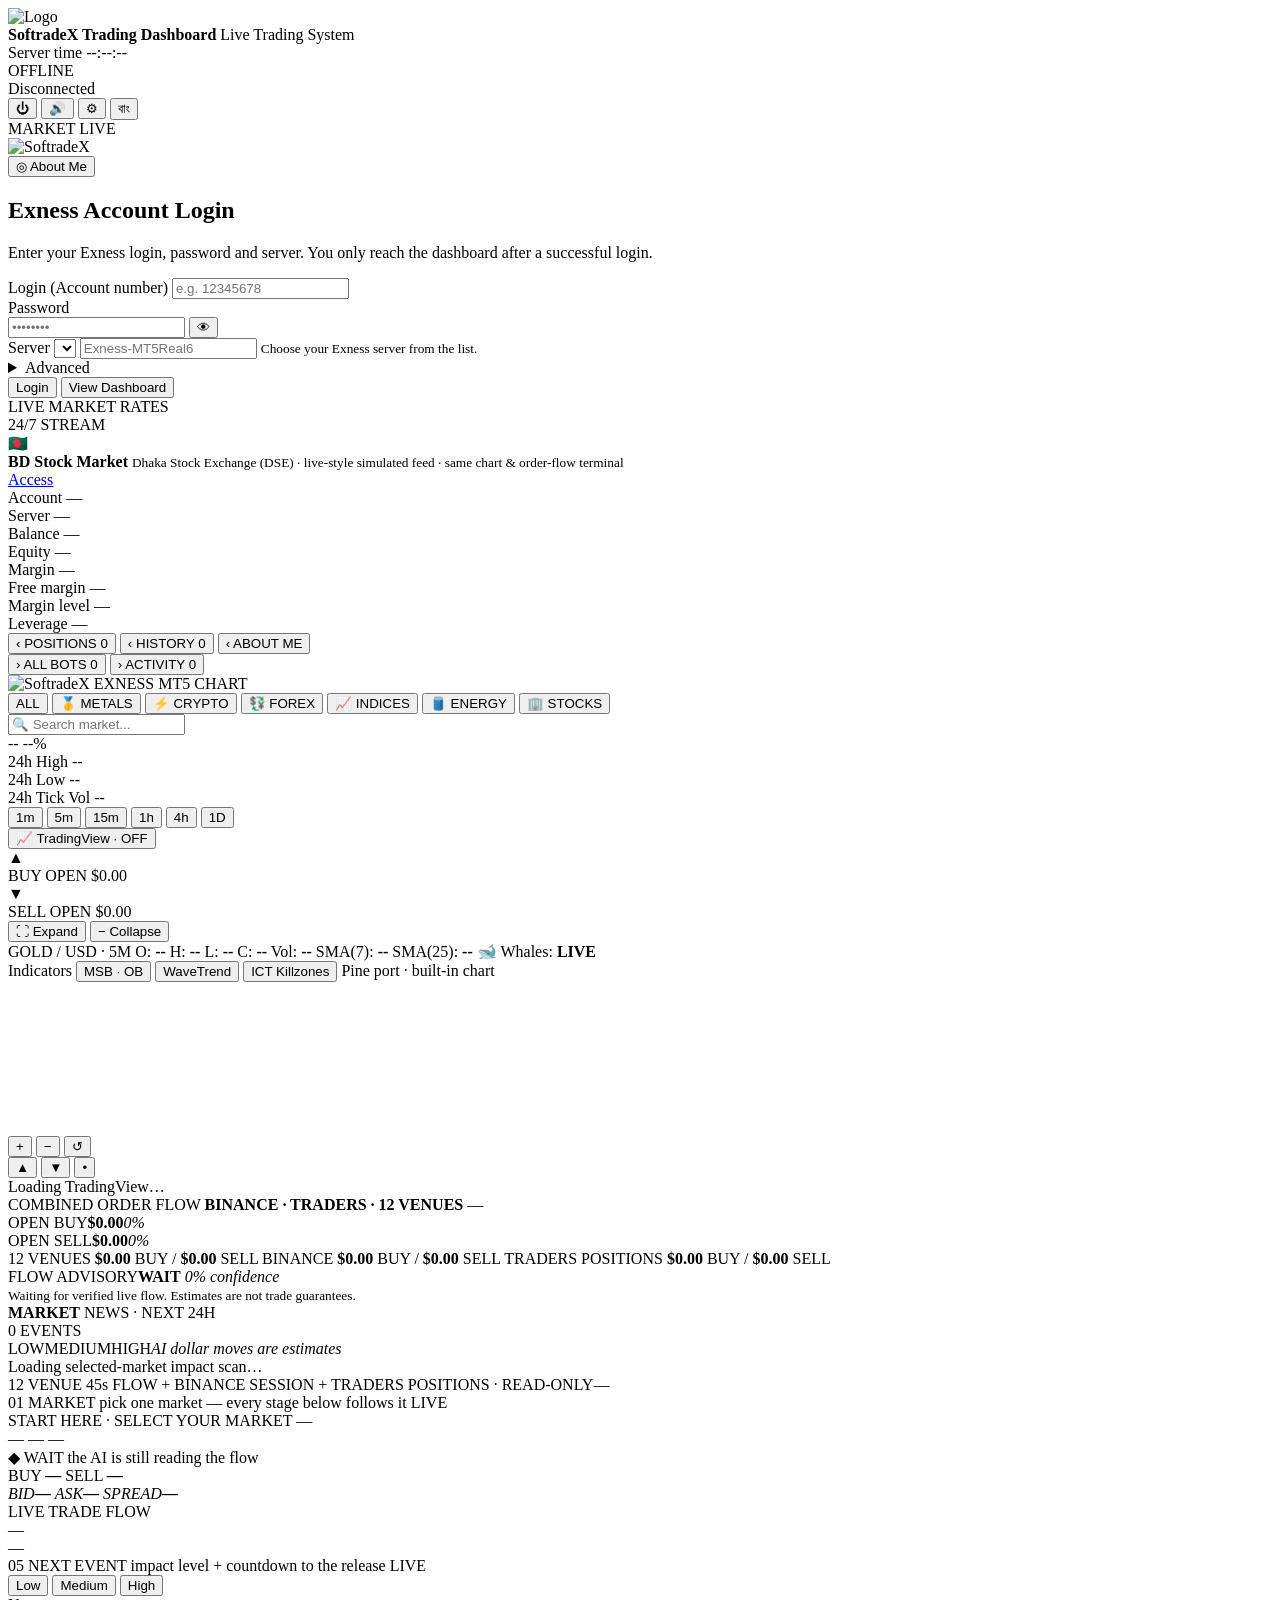
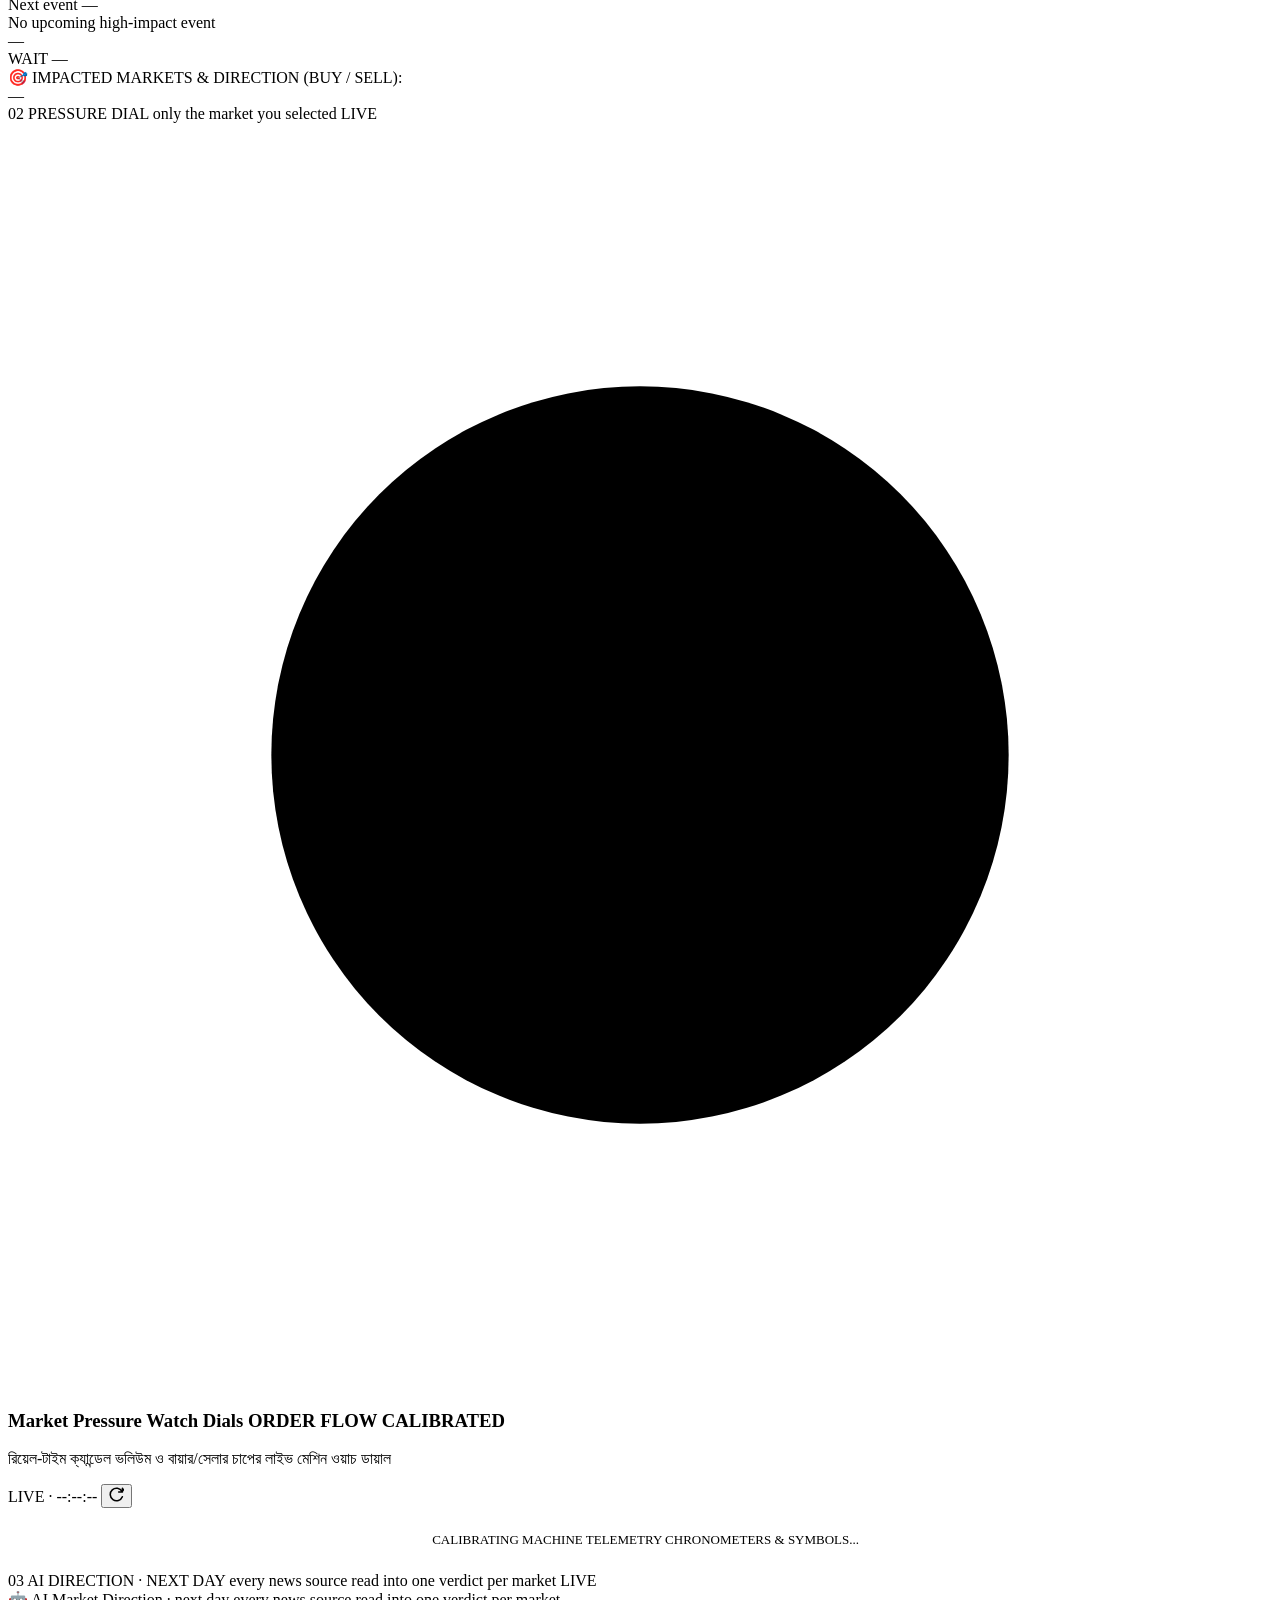
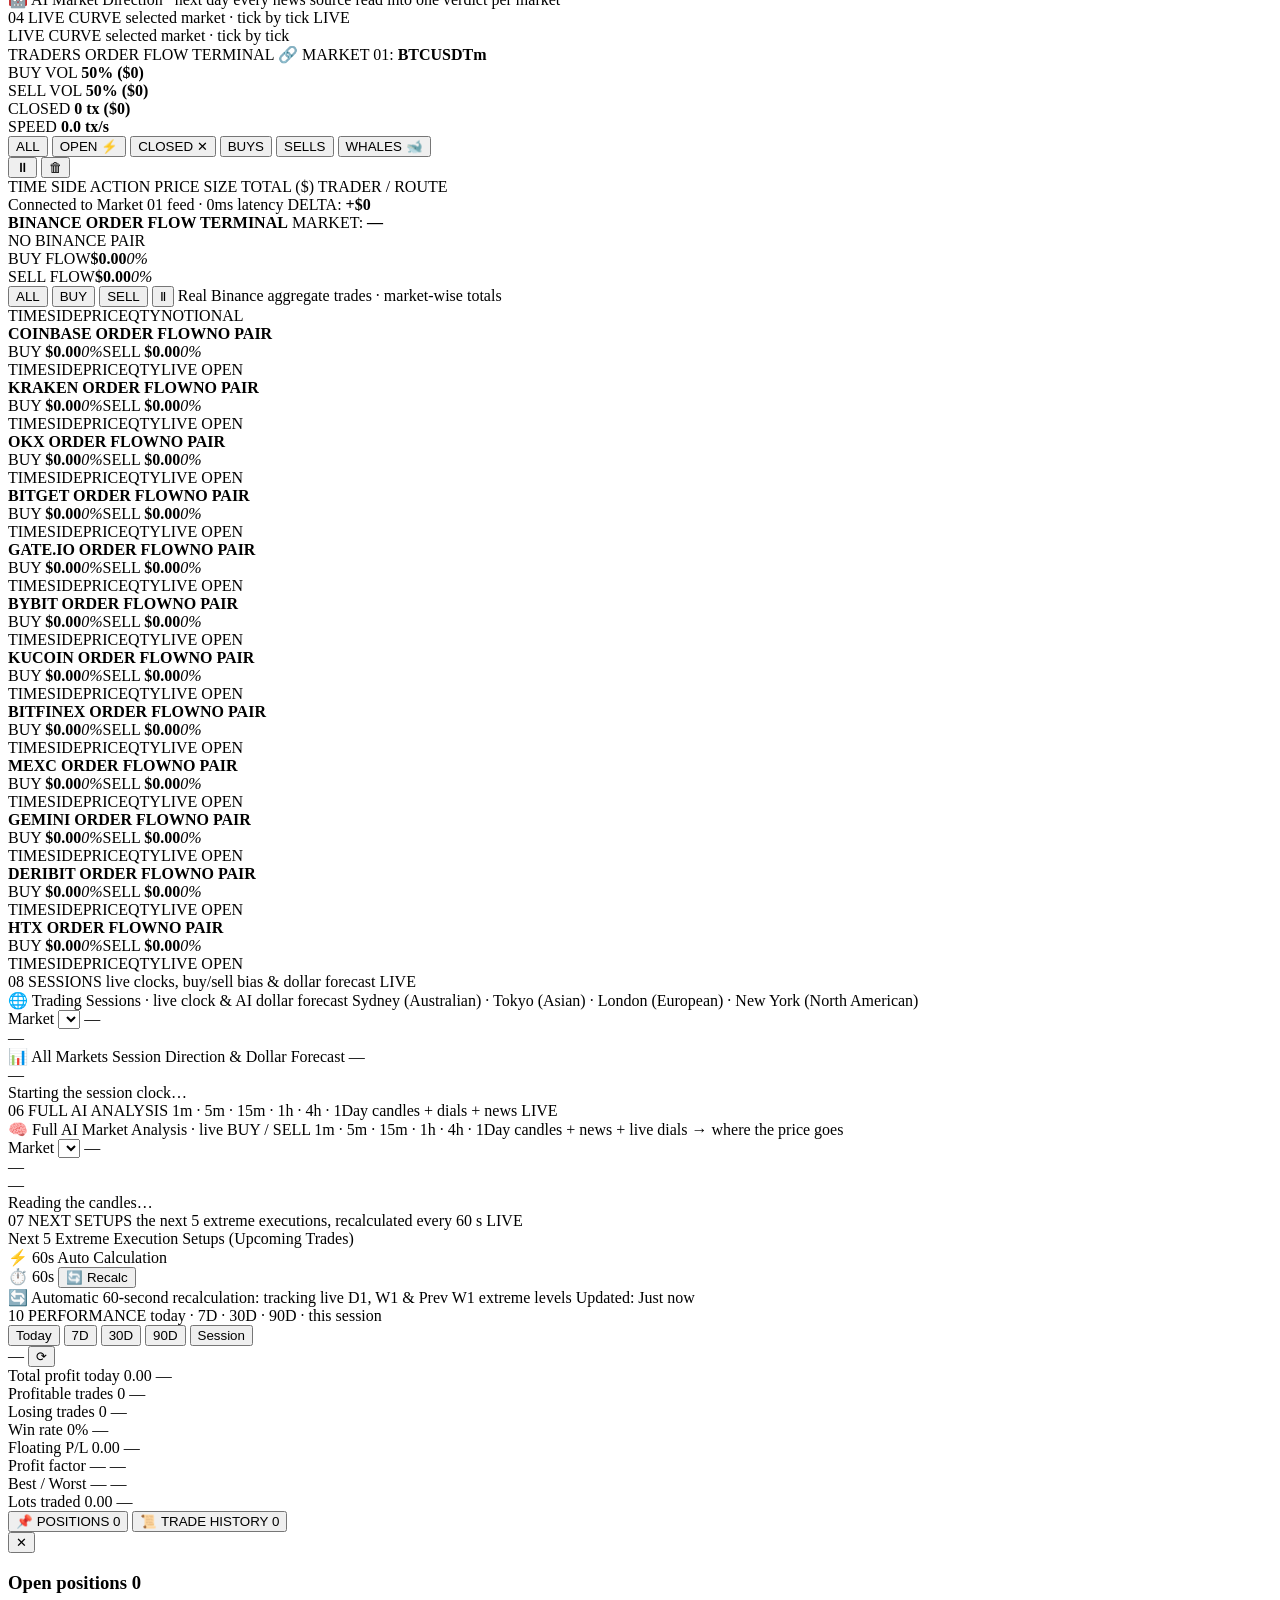
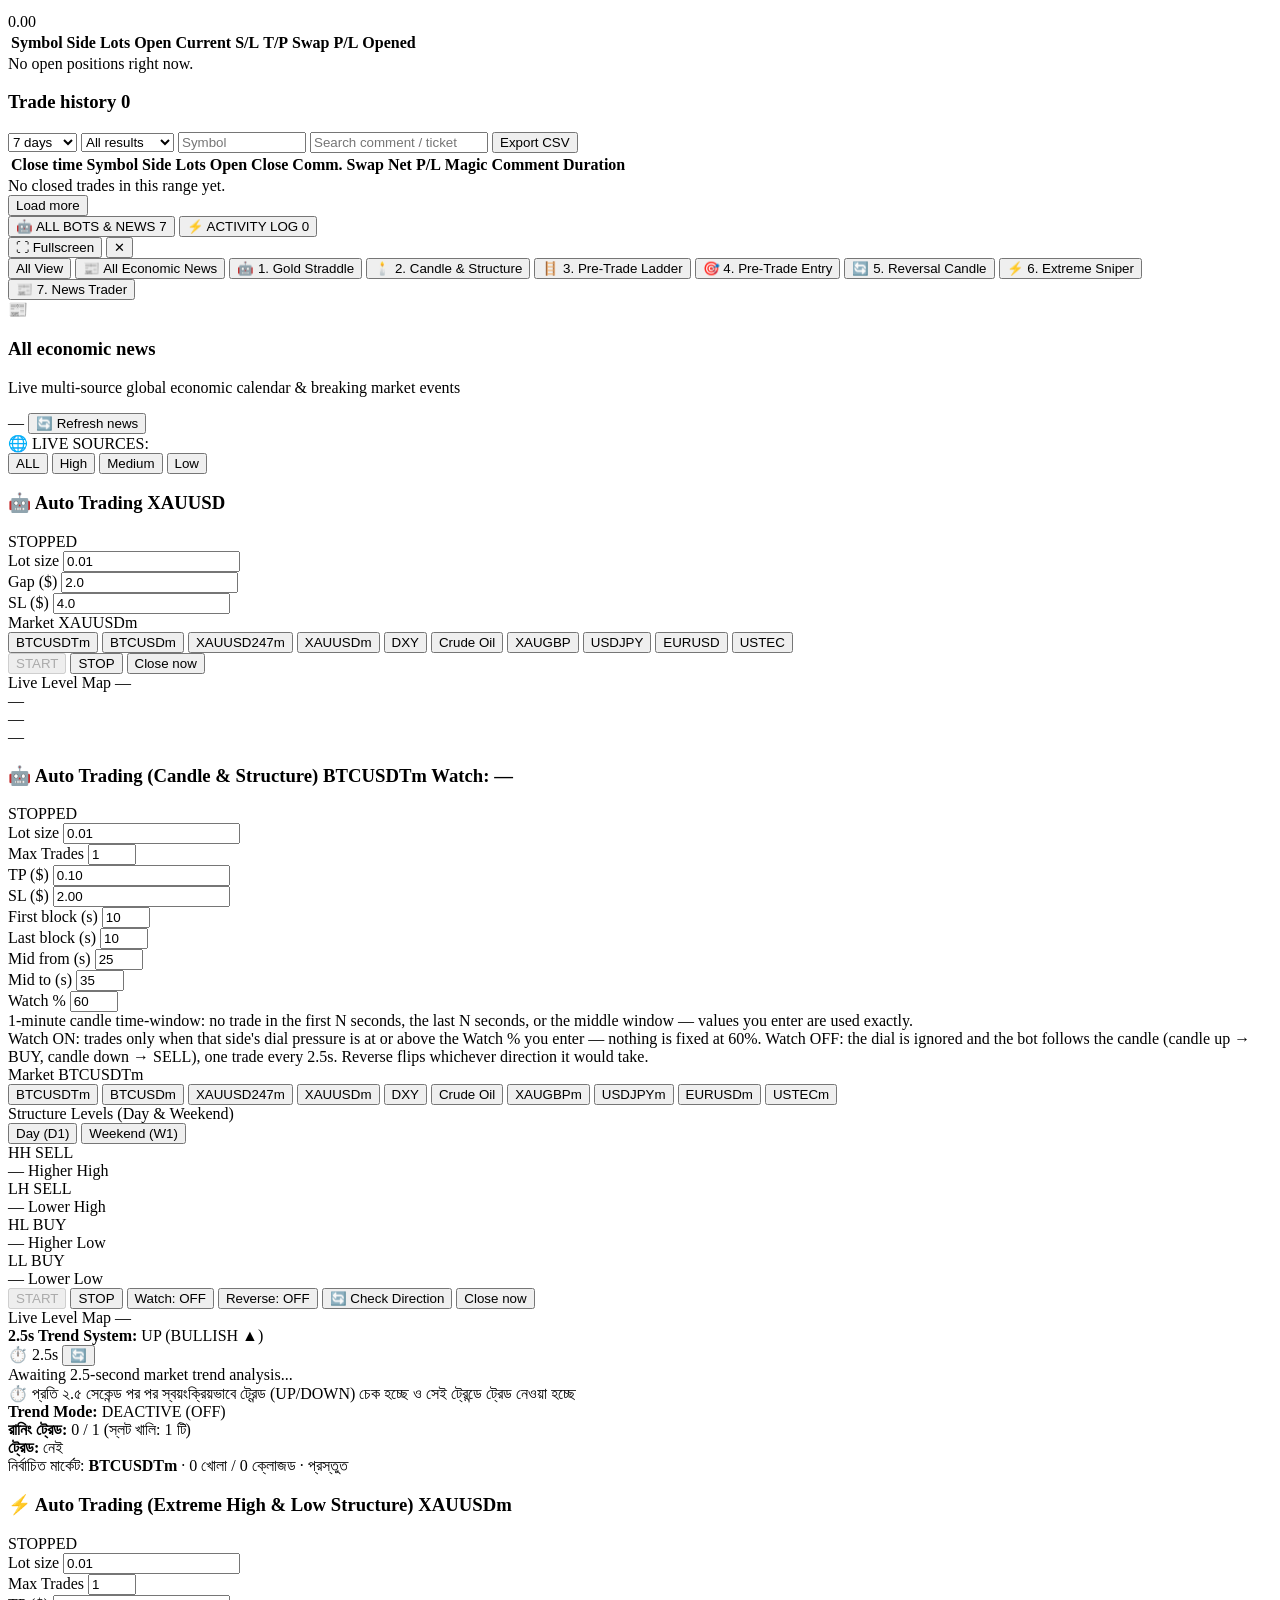
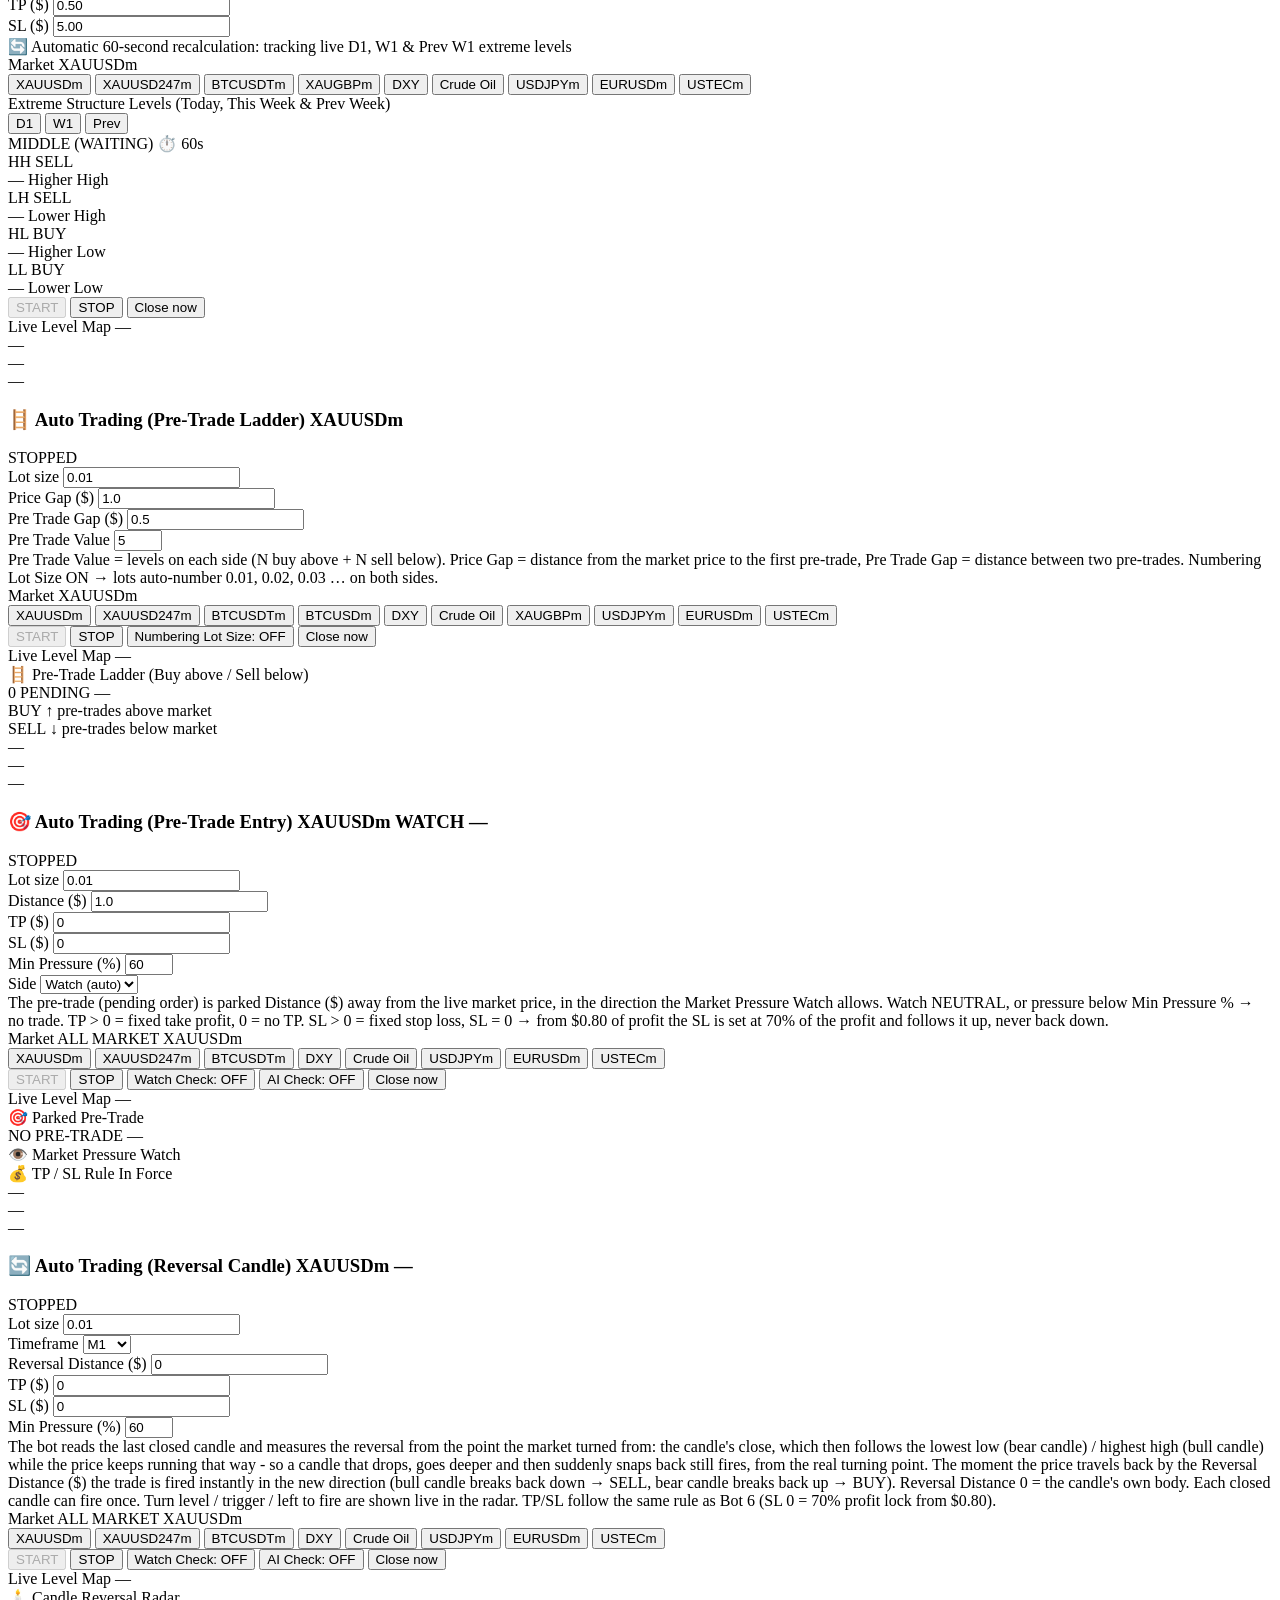
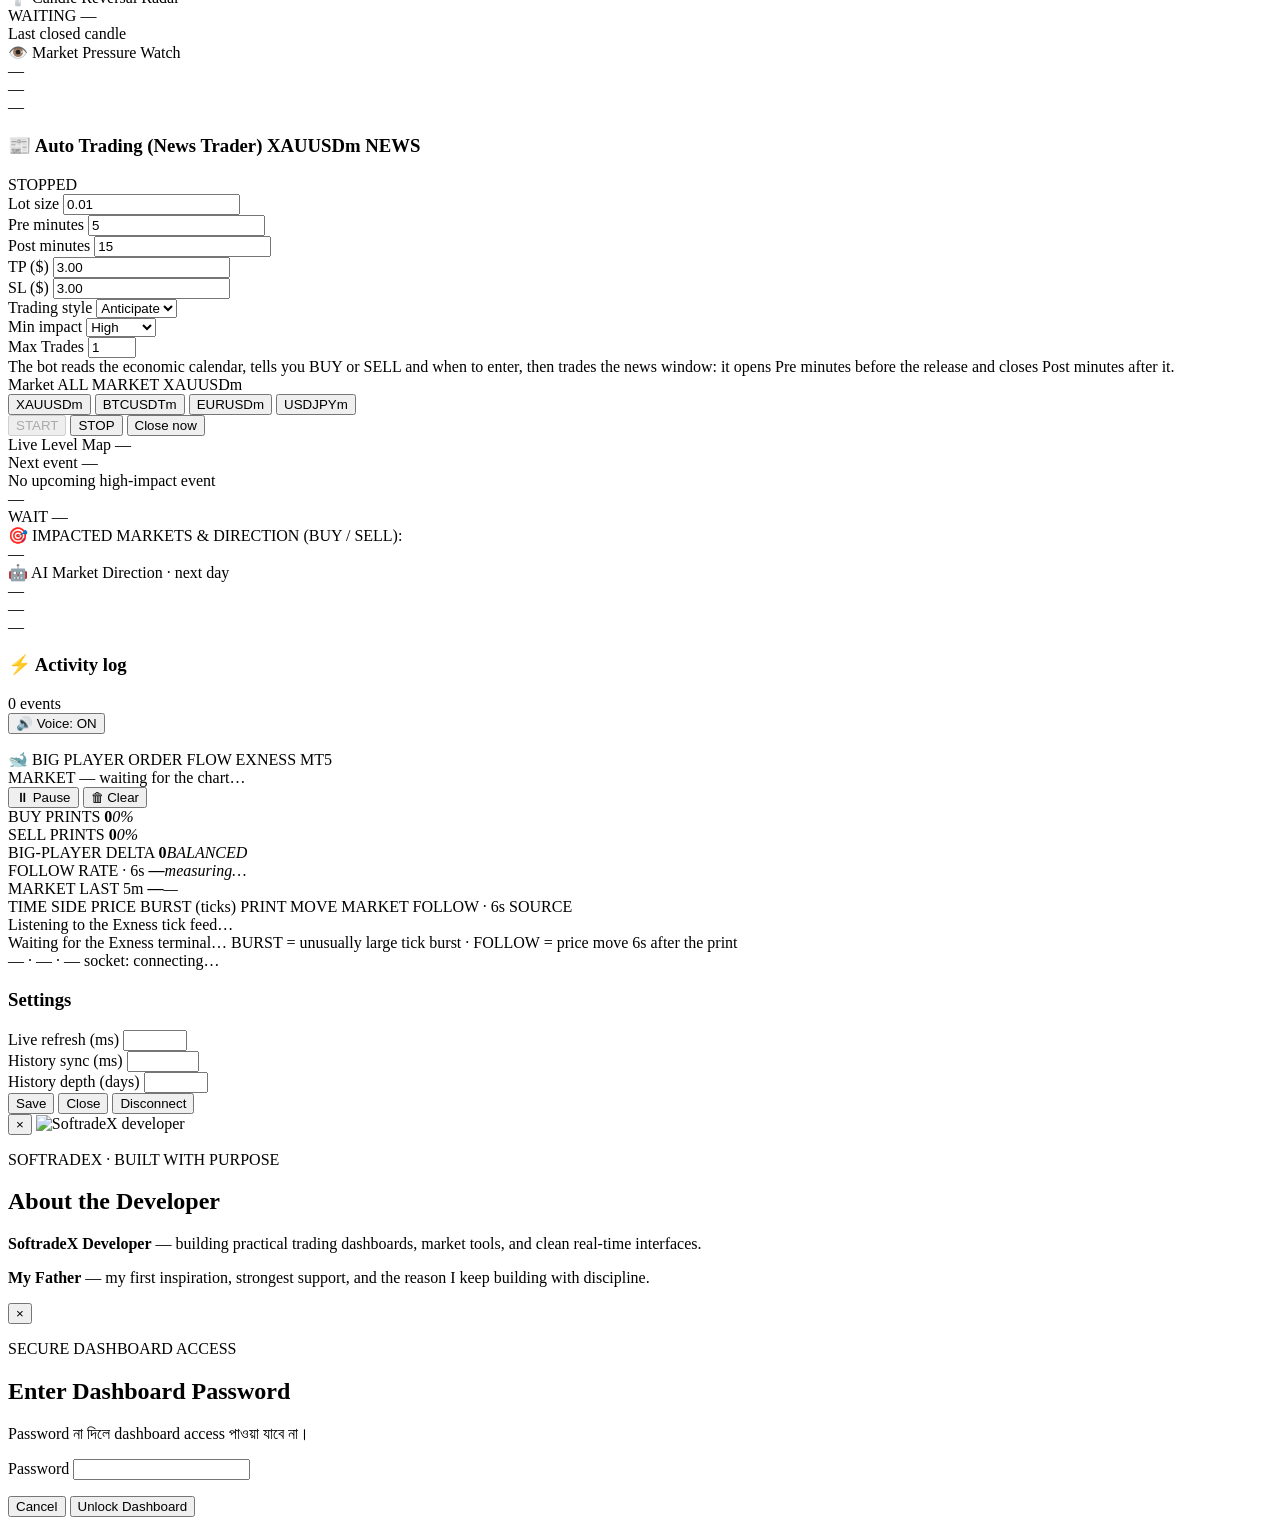
==== web/index.html @ e8f20898 "Add indicator panes, draggable flow card and fix killzone sessions Ships the three Pine-derived char" ====
<!DOCTYPE html>
<html lang="en">

<head>
  <meta charset="utf-8" />
  <meta name="viewport" content="width=device-width, initial-scale=1" />
  <meta name="color-scheme" content="light" />
  <title>Exness Trading Dashboard</title>
  <link rel="preconnect" href="https://fonts.googleapis.com" />
  <link rel="preconnect" href="https://fonts.gstatic.com" crossorigin />
  <link href="https://fonts.googleapis.com/css2?family=Inter:wght@100..900&family=Outfit:wght@400;500;600;700;800;900&family=Space+Grotesk:wght@500;600;700&family=JetBrains+Mono:wght@400;500;600;700;800&family=Hind+Siliguri:wght@400;500;600;700&display=swap" rel="stylesheet" />
    <link rel="stylesheet" href="/static/styles.css?v=20261021_bdcard" />
    <link rel="stylesheet" href="/static/styles-premium.css?v=20261018_mktflow" />
    <link rel="stylesheet" href="/static/styles-ultra.css?v=20261025_flowboard3" />
    <link rel="stylesheet" href="/static/styles-mech.css?v=20261018_mktflow" />
    <!-- Clean white & blue glassmorphism theme — must load last so it wins the cascade -->
    <link rel="stylesheet" href="/static/styles-glass.css?v=flowdrag2" />
    <link rel="stylesheet" href="/static/chart-indicators.css?v=drag2" />
    <!-- Full-coverage glass pass: closes the remaining 185 unstyled classes -->
    <link rel="stylesheet" href="/static/styles-glass-v2.css?v=20261030_glassfull1" />
    <!-- Fullscreen workspace, 24h market-news terminal and chart pressure overlay -->
    <link rel="stylesheet" href="/static/workspace-enhanced.css?v=20261106_pressuretop2" />
    <link rel="stylesheet" href="/static/mobile-overflow-fix.css?v=20261106_contain2" />
    <link rel="stylesheet" href="/static/about.css?v=20261030_about3" />
    <link rel="stylesheet" href="/static/extreme-levels.css?v=20261102_levels2" />
  <link rel="icon" type="image/jpeg" href="/static/logo.jpg" />
</head>

<body>
  <div id="app">

    <!-- ================= TOP BAR ================= -->
    <header class="topbar">
      <div class="brand">
        <span class="brand-mark"><img src="/static/logo.jpg" alt="Logo" class="logo"></span>
        <div class="brand-text">
          <strong>SoftradeX Trading Dashboard</strong>
          <span id="brand-sub">Live Trading System</span>
        </div>
      </div>

      <div class="topbar-right">
        <div class="clock" title="Broker server time">
          <span class="clock-label" data-i18n="serverTime">Server time</span>
          <span id="server-clock" class="clock-value">--:--:--</span>
        </div>

        <div id="source-badge" class="badge badge-off">OFFLINE</div>

        <div id="conn-widget" class="conn-widget offline" title="Account connection status">
          <span id="conn-light" class="light"></span>
          <span id="conn-text" class="conn-text" data-i18n="disconnected">Disconnected</span>
        </div>

        <button id="topbar-disconnect" class="icon-btn danger-btn hidden" title="Disconnect &amp; log out"
          data-i18n-title="disconnect">⏻</button>
        <button id="topbar-mute-btn" class="icon-btn voice-btn" title="Toggle Activity Voice Alerts">🔊</button>
        <button id="settings-btn" class="icon-btn" title="Settings">⚙</button>
        <button id="lang-btn" class="icon-btn lang-btn" title="Language">বাং</button>
      </div>
    </header>

    <!-- ================= LIVE ROTATING MARKET TICKER TAPE (Market Name + Price Gurbe) ================= -->
    <div id="market-ticker-bar" class="market-ticker-bar" aria-label="Live Market Price Ticker">
      <div class="ticker-badge" title="Live Market Feeds">
        <span class="ticker-pulse-led"></span>
        <span class="ticker-badge-text" data-i18n="marketLiveTicker">MARKET LIVE</span>
      </div>
      <div class="ticker-track-container" id="ticker-track-container">
        <div class="ticker-track" id="market-ticker-track">
          <!-- Populated dynamically with duplicate sets for seamless infinite rotation -->
        </div>
      </div>
    </div>

    <!-- ================= LOGIN ================= -->
    <section id="connect-view" class="connect-wrap">
      <div class="connect-card">
        <div class="connect-brand-header">
          <img src="/static/logo.jpg" alt="SoftradeX" class="login-logo" />
        </div>
        <button type="button" class="about-me-trigger about-login-trigger" data-about-open>
          <span aria-hidden="true">◎</span> About Me
        </button>
        <div class="card-title">
          <h2 data-i18n="connectTitle">Exness Account Login</h2>
          <p data-i18n="connectSub">Enter your Exness login, password and server. You only reach the dashboard after a
            successful login.</p>
        </div>

        <form id="connect-form" autocomplete="off">
          <div class="field">
            <label for="login" data-i18n="login">Login (Account number)</label>
            <input id="login" name="login" type="text" inputmode="numeric" placeholder="e.g. 12345678" required />
          </div>

          <div class="field">
            <label for="password" data-i18n="password">Password</label>
            <div class="pw-wrap">
              <input id="password" name="password" type="password" placeholder="••••••••" />
              <button type="button" id="pw-toggle" class="pw-toggle" title="Show / hide">👁</button>
            </div>
          </div>

          <div class="field">
            <label for="server-select" data-i18n="server">Server</label>
            <select id="server-select" required></select>
            <input id="server" type="text" class="hidden" list="servers" placeholder="Exness-MT5Real6" />
            <datalist id="servers"></datalist>
            <small id="server-hint" data-i18n="serverHint">Choose your Exness server from the list.</small>
          </div>

          <details class="advanced">
            <summary data-i18n="advanced">Advanced</summary>
            <div class="field">
              <label for="terminal-path" data-i18n="terminal">MT5 terminal (terminal64.exe)</label>
              <select id="terminal-path"></select>
              <small data-i18n="terminalHint">Leave on "Auto-detect" unless you have several terminals
                installed.</small>
            </div>
            <label class="check">
              <input type="checkbox" id="remember" checked />
              <span data-i18n="remember">Remember login + server on this PC</span>
            </label>
          </details>

          <div id="connect-error" class="error-box hidden"></div>

          <div id="mt5-status" class="mt5-status"></div>

          <div class="connect-actions">
            <button type="submit" id="connect-btn" class="btn primary">
              <span class="btn-label" data-i18n="connect">Login</span>
            </button>
            <button type="button" id="view-dashboard-btn" class="btn ghost">
              <span data-i18n="viewDashboard">View Dashboard</span>
            </button>
          </div>
          <div id="connect-progress" class="progress hidden"><span></span></div>
        </form>
        <div class="login-market-strip" id="login-market-strip" title="Real-Time Market Prices">
          <div class="login-market-header">
            <div class="login-market-header-left">
              <span class="login-live-dot"></span>
              <span class="login-market-title" data-i18n="liveRatesTitle">LIVE MARKET RATES</span>
            </div>
            <span class="login-stream-badge" data-i18n="realtimeStreaming">24/7 STREAM</span>
          </div>
          <div class="login-ticker-viewport">
            <div class="login-ticker-track" id="login-ticker-track">
              <!-- Populated and rotating dynamically -->
            </div>
          </div>
        </div>
        <div class="bd-access-card" id="bd-access-card" title="Separate data dashboard - the Exness terminal stays untouched">
          <div class="bd-access-head">
            <span class="bd-access-flag">🇧🇩</span>
            <div class="bd-access-text">
              <strong>BD Stock Market</strong>
              <small>Dhaka Stock Exchange (DSE) &middot; live-style simulated feed &middot; same chart &amp; order-flow terminal</small>
            </div>
          </div>
          <a id="bd-access-btn" class="btn bd-access-btn" href="/bd">Access</a>
        </div>
      </div>
    </section>

    <!-- ================= DASHBOARD ================= -->
    <main id="dash" class="dash hidden">

      <!-- account strip -->
      <section class="account-strip">
        <div class="acc-item">
          <span class="acc-label" data-i18n="account">Account</span>
          <span id="acc-login" class="acc-value">—</span>
        </div>
        <div class="acc-item">
          <span class="acc-label" data-i18n="server">Server</span>
          <span id="acc-server" class="acc-value">—</span>
        </div>
        <div class="acc-item">
          <span class="acc-label" data-i18n="balance">Balance</span>
          <span id="acc-balance" class="acc-value">—</span>
        </div>
        <div class="acc-item highlight">
          <span class="acc-label" data-i18n="equity">Equity</span>
          <span id="acc-equity" class="acc-value">—</span>
        </div>
        <div class="acc-item">
          <span class="acc-label" data-i18n="margin">Margin</span>
          <span id="acc-margin" class="acc-value">—</span>
        </div>
        <div class="acc-item">
          <span class="acc-label" data-i18n="freeMargin">Free margin</span>
          <span id="acc-marginfree" class="acc-value">—</span>
        </div>
        <div class="acc-item">
          <span class="acc-label" data-i18n="marginLevel">Margin level</span>
          <span id="acc-marginlevel" class="acc-value">—</span>
        </div>
        <div class="acc-item">
          <span class="acc-label" data-i18n="leverage">Leverage</span>
          <span id="acc-leverage" class="acc-value">—</span>
        </div>
      </section>

      <!-- side rails: positions & history (left) / all bots (right) -->
      <div class="flow-rails-left-wrap">
        <button type="button" class="flow-rail flow-rail-left flow-rail-pos" id="rail-positions" aria-controls="positions-drawer" aria-expanded="false" title="Open Positions">
          <span class="rail-chev">‹</span>
          <span class="rail-txt" data-i18n="railPositions">POSITIONS</span>
          <span class="rail-badge" id="rail-pos-count">0</span>
        </button>
        <button type="button" class="flow-rail flow-rail-left flow-rail-hist" id="rail-history" aria-controls="positions-drawer" aria-expanded="false" title="Trade History">
          <span class="rail-chev">‹</span>
          <span class="rail-txt" data-i18n="flowStepHistory">HISTORY</span>
          <span class="rail-badge" id="rail-hist-count">0</span>
        </button>
        <button type="button" class="flow-rail flow-rail-left about-side-trigger" data-about-open title="About the developer">
          <span class="rail-chev">‹</span>
          <span class="rail-txt">ABOUT ME</span>
        </button>
      </div>
      <div class="flow-rails-right-wrap">
        <button type="button" class="flow-rail flow-rail-right flow-rail-bots" id="rail-bots" aria-controls="bots-drawer" aria-expanded="false" title="All 5 Bots & News">
          <span class="rail-chev">›</span>
          <span class="rail-txt" data-i18n="railBots">ALL BOTS</span>
          <span class="rail-badge" id="rail-bot-count">0</span>
        </button>
        <button type="button" class="flow-rail flow-rail-right flow-rail-act" id="rail-activity" aria-controls="bots-drawer" aria-expanded="false" title="Activity Feed">
          <span class="rail-chev">›</span>
          <span class="rail-txt" data-i18n="activity">ACTIVITY</span>
          <span class="rail-badge" id="rail-feed-count">0</span>
        </button>
      </div>
      <div class="drawer-scrim" id="drawer-scrim" hidden></div>

      <!-- ================= 00 · SOFTRADEX LIVE PRO SPOT TERMINAL ================= -->
      <section class="softradex-terminal-section binance-terminal-section" id="binance-terminal-section">
        <!-- Top Toolbar -->
        <div class="softradex-term-topbar binance-term-topbar">
          <div class="term-brand-block">
            <img src="/static/logo.jpg" alt="SoftradeX" class="softradex-term-logo binance-logo-svg" width="22" height="22" />
            <span class="term-brand-name">EXNESS</span>
            <span class="term-pro-tag">MT5 CHART</span>
            <span class="term-live-pulse" id="b-term-pulse" title="Waiting for the Exness tick stream…"></span>
          </div>

          <!-- Market Category Filter & Search -->
          <div class="exness-market-controls" id="exness-market-controls">
            <div class="exness-cat-tabs" id="exness-cat-tabs">
              <button type="button" class="exness-cat-btn active" data-cat="all">ALL</button>
              <button type="button" class="exness-cat-btn" data-cat="metals">🥇 METALS</button>
              <button type="button" class="exness-cat-btn" data-cat="crypto">⚡ CRYPTO</button>
              <button type="button" class="exness-cat-btn" data-cat="forex">💱 FOREX</button>
              <button type="button" class="exness-cat-btn" data-cat="indices">📈 INDICES</button>
              <button type="button" class="exness-cat-btn" data-cat="energy">🛢️ ENERGY</button>
              <button type="button" class="exness-cat-btn" data-cat="stocks">🏢 STOCKS</button>
            </div>
            <div class="exness-search-wrap">
              <input type="text" id="exness-market-search" class="exness-market-search" placeholder="🔍 Search market..." />
            </div>
          </div>

          <!-- Symbol Tabs: live Exness instruments, filled by softradex-terminal.js -->
          <div class="binance-symbol-tabs" id="binance-symbol-tabs"></div>

          <!-- Live 24h Ticker Statistics Bar -->
          <div class="binance-ticker-strip" id="binance-ticker-strip">
            <div class="b-stat b-stat-price">
              <span class="b-val" id="b-live-price">--</span>
              <span class="b-change" id="b-live-change">--%</span>
            </div>
            <div class="b-stat">
              <span class="b-lbl">24h High</span>
              <span class="b-val" id="b-24h-high">--</span>
            </div>
            <div class="b-stat">
              <span class="b-lbl">24h Low</span>
              <span class="b-val" id="b-24h-low">--</span>
            </div>
            <div class="b-stat">
              <span class="b-lbl">24h Tick Vol</span>
              <span class="b-val" id="b-24h-vol">--</span>
            </div>
          </div>

          <!-- Timeframe Selector -->
          <div class="binance-tf-tabs" id="binance-tf-tabs">
            <button type="button" class="b-tf-btn" data-interval="1m">1m</button>
            <button type="button" class="b-tf-btn active" data-interval="5m">5m</button>
            <button type="button" class="b-tf-btn" data-interval="15m">15m</button>
            <button type="button" class="b-tf-btn" data-interval="1h">1h</button>
            <button type="button" class="b-tf-btn" data-interval="4h">4h</button>
            <button type="button" class="b-tf-btn" data-interval="1d">1D</button>
          </div>

          <!-- Actions & Live Open Orders Volume -->
          <div class="binance-term-actions">
            <!-- TradingView chart <-> built-in chart -->
            <button type="button" class="term-toggle-btn tv-chart-btn" id="tv-chart-toggle"
              title="Switch the candle chart between TradingView and the built-in chart">
              <span class="tv-chart-icon">📈</span> <span id="tv-toggle-text">TradingView · OFF</span>
            </button>
            <div class="binance-open-vol-strip" id="binance-open-vol-strip">
              <div class="b-open-chip b-open-buy" id="b-open-buy-chip" title="Live Open Buyer Dollar Volume (Decreases on Close/TP/SL)">
                <span class="b-open-arrow">▲</span>
                <div class="b-open-text">
                  <span class="b-open-lbl">BUY OPEN</span>
                  <span class="b-open-val b-open-buy-val" id="b-open-buy-val">$0.00</span>
                </div>
              </div>
              <div class="b-open-chip b-open-sell" id="b-open-sell-chip" title="Live Open Seller Dollar Volume (Decreases on Close/TP/SL)">
                <span class="b-open-arrow">▼</span>
                <div class="b-open-text">
                  <span class="b-open-lbl">SELL OPEN</span>
                  <span class="b-open-val b-open-sell-val" id="b-open-sell-val">$0.00</span>
                </div>
              </div>
            </div>
            <button type="button" class="term-expand-btn" id="binance-term-expand" title="Expand chart + order flow workspace" aria-pressed="false">
              <span id="b-expand-icon">⛶</span> <span id="b-expand-text">Expand</span>
            </button>
            <button type="button" class="term-toggle-btn" id="binance-term-toggle" title="Toggle Terminal Visibility">
              <span id="b-toggle-icon">−</span> <span id="b-toggle-text">Collapse</span>
            </button>
          </div>
        </div>

        <!-- Terminal Main Workspace Grid -->
        <div class="binance-term-workspace" id="binance-term-workspace">
          <!-- Left: High Performance Candlestick & Volume Canvas -->
          <div class="binance-chart-wrapper">
            <div class="binance-chart-legend" id="binance-chart-legend">
              <span class="b-legend-sym" id="b-legend-sym">GOLD / USD · 5M</span>
              <span class="b-legend-item">O: <strong id="b-ohlc-o">--</strong></span>
              <span class="b-legend-item">H: <strong id="b-ohlc-h">--</strong></span>
              <span class="b-legend-item">L: <strong id="b-ohlc-l">--</strong></span>
              <span class="b-legend-item">C: <strong id="b-ohlc-c">--</strong></span>
              <span class="b-legend-item">Vol: <strong id="b-ohlc-v">--</strong></span>
              <span class="b-legend-ind sma7">SMA(7): <strong id="b-sma-7">--</strong></span>
              <span class="b-legend-ind sma25">SMA(25): <strong id="b-sma-25">--</strong></span>
              <span class="b-legend-ind whale-ind" id="b-whale-status" title="Real-time Whale Order Tracking on Candles"><span class="whale-dot"></span> 🐋 Whales: <strong id="b-whale-stat-txt">LIVE</strong></span>
            </div>
            <!-- Indicator selector for the three /Indicator Pine scripts. The
                 hosted TradingView embed refuses custom Pine, so a selection
                 switches to the built-in chart the ported studies draw on. -->
            <div class="chart-indicator-bar" id="chart-indicator-bar" aria-label="Chart indicators">
              <span class="chart-ind-kicker">Indicators</span>
              <button type="button" class="chart-indicator-btn" data-indicator="msb" aria-pressed="false"
                title="Market Structure Break & Order Block (Indicator/Chart Indicator 1.txt) — zigzag MSB, Bu-OB / Be-OB and break blocks">
                <span class="chart-ind-dot"></span>MSB · OB
              </button>
              <button type="button" class="chart-indicator-btn" data-indicator="wavetrend" aria-pressed="false"
                title="WaveTrend [LazyBear] (Indicator/chart indicator 2.txt) — WT1 / WT2 with ±53 and ±60 bands">
                <span class="chart-ind-dot"></span>WaveTrend
              </button>
              <button type="button" class="chart-indicator-btn" data-indicator="killzones" aria-pressed="false"
                title="ICT Killzones & Pivots [TFO] (Indicator/chart indicator 3.txt) — Asia/London/NY session boxes, session pivots, previous day and week levels">
                <span class="chart-ind-dot"></span>ICT Killzones
              </button>
              <span class="chart-indicator-hint"
                title="The TradingView widget cannot load custom Pine scripts, so the ported indicators draw on the built-in chart">Pine port · built-in chart</span>
            </div>

            <div class="binance-canvas-box" id="binance-canvas-box">
              <canvas id="binance-candlestick-canvas"></canvas>
              <div class="chart-zoom-controls" aria-label="Chart zoom controls">
                <button type="button" id="chart-zoom-in" title="Make candles larger">+</button>
                <button type="button" id="chart-zoom-out" title="Make candles smaller">−</button>
                <button type="button" id="chart-zoom-reset" title="Reset chart zoom">↺</button>
              </div>
              <div class="chart-price-controls" aria-label="Price scale controls">
                <button type="button" id="chart-price-up" title="Move price scale up">▲</button>
                <button type="button" id="chart-price-down" title="Move price scale down">▼</button>
                <button type="button" id="chart-price-reset" title="Reset price scale">•</button>
              </div>
              <div class="chart-status-overlay" id="chart-status-overlay" hidden>
                <span class="chart-status-title" id="chart-status-title"></span>
                <span class="chart-status-sub" id="chart-status-sub"></span>
              </div>
            </div>

            <!-- TradingView streaming chart (mounted by tv-chart.js) -->
            <div id="tv-chart-box" aria-label="TradingView chart">
              <div class="tv-chart-placeholder">Loading TradingView…</div>
            </div>
          </div>

          <!-- Right: Combined order flow board (Binance · Traders · 12 venues) -->
          <div class="binance-book-sidebar" id="binance-book-sidebar">
            <!-- ================= COMBINED 12-VENUE ORDER FLOW + TRADERS POSITIONS ================= -->
            <div class="venue-flow-board" id="venue-flow-board" aria-label="Combined order flow: 12 venues, Binance and Traders positions">
              <div class="vfb-head">
                <div class="vfb-title">
                  <span class="vfb-kicker">COMBINED ORDER FLOW</span>
                  <strong>BINANCE <em>·</em> TRADERS <em>·</em> 12 VENUES</strong>
                  <span class="vfb-market" id="vfb-market">—</span>
                </div>
                <div class="vfb-totals">
                  <div class="vfb-total buy" title="12 venue BUY flow + Binance BUY flow + Traders terminal running open BUY positions"><span>OPEN BUY</span><b id="vfb-buy">$0.00</b><em id="vfb-buy-pct">0%</em></div>
                  <div class="vfb-total sell" title="12 venue SELL flow + Binance SELL flow + Traders terminal running open SELL positions"><span>OPEN SELL</span><b id="vfb-sell">$0.00</b><em id="vfb-sell-pct">0%</em></div>
                </div>
              </div>
              <div class="vfb-split"><i class="buy" id="vfb-bar-buy"></i><i class="sell" id="vfb-bar-sell"></i></div>
              <div class="vfb-source-line">
                <span>12 VENUES <b id="vfb-venue-buy">$0.00</b> BUY / <b id="vfb-venue-sell">$0.00</b> SELL</span>
                <span>BINANCE <b id="vfb-binance-buy">$0.00</b> BUY / <b id="vfb-binance-sell">$0.00</b> SELL</span>
                <span>TRADERS POSITIONS <b id="vfb-pos-buy">$0.00</b> BUY / <b id="vfb-pos-sell">$0.00</b> SELL</span>
              </div>
              <div class="vfb-advisory" id="vfb-advisory" aria-live="polite">
                <div class="vfb-advisory-main">
                  <span>FLOW ADVISORY</span><b id="vfb-advisory-side">WAIT</b>
                  <em id="vfb-advisory-confidence">0% confidence</em>
                </div>
                <div class="vfb-advisory-bar"><i id="vfb-advisory-buy"></i></div>
                <small id="vfb-advisory-reason">Waiting for verified live flow. Estimates are not trade guarantees.</small>
              </div>
              <div class="market-news-terminal" id="market-news-terminal" aria-label="Selected market next 24 hour news impact terminal">
                <div class="mnt-head">
                  <div><span class="mnt-live"></span><strong id="mnt-market">MARKET</strong> NEWS · NEXT 24H</div>
                  <span id="mnt-count">0 EVENTS</span>
                </div>
                <div class="mnt-legend"><span class="low">LOW</span><span class="medium">MEDIUM</span><span class="high">HIGH</span><em>AI dollar moves are estimates</em></div>
                <div class="mnt-list" id="mnt-list"><div class="mnt-empty">Loading selected-market impact scan…</div></div>
              </div>
              <div class="vfb-list" id="vfb-list"></div>
              <div class="vfb-foot"><span>12 VENUE 45s FLOW + BINANCE SESSION + TRADERS POSITIONS · READ-ONLY</span><span id="vfb-updated">—</span></div>
            </div>
          </div>
        </div>
      </section>

      <!-- ================= SIGNAL PIPELINE ================= -->
      <section class="flow" id="flow-pipeline">

        <!-- 01 · MARKET -->
        <div class="flow-stage" id="stage-market">
          <div class="flow-step-row">
            <span class="flow-step-num">01</span>
            <span class="flow-step-name" data-i18n="flowStepMarket">MARKET</span>
            <span class="flow-step-hint" data-i18n="flowStepMarketHint">pick one market — every stage below follows it</span>
            <span class="flow-step-live"><i></i><span data-i18n="flowLive">LIVE</span></span>
          </div>

          <article class="panel market-hero" id="market-hero">
            <div class="mh-main">
              <div class="mh-head-bar">
                <span class="mh-eyebrow" data-i18n="flowHeroEyebrow">START HERE · SELECT YOUR MARKET</span>
                <span class="mh-status" id="flow-market-status">—</span>
              </div>
              <div class="mh-chips" id="flow-market-chips"></div>
            </div>

            <div class="mh-stats-row">
              <div class="mh-price-block">
                <span class="mh-symbol" id="flow-symbol-label">—</span>
                <span class="mh-price" id="flow-price">—</span>
                <span class="mh-change" id="flow-change">—</span>
              </div>

              <div class="mh-side-block">
                <span class="mh-signal" id="flow-signal">◆ WAIT</span>
                <span class="mh-signal-sub" id="flow-signal-sub" data-i18n="flowSignalSub">the AI is still reading the flow</span>
                <div class="mh-bar"><span class="mh-bar-buy" id="flow-bar-buy"></span></div>
                <div class="mh-bar-labels">
                  <span>BUY <b id="flow-buy-pct">—</b></span>
                  <span>SELL <b id="flow-sell-pct">—</b></span>
                </div>
              </div>
            </div>

            <div class="mh-quote-block">
              <span class="mh-quote"><em>BID</em><b id="flow-bid">—</b></span>
              <span class="mh-quote"><em>ASK</em><b id="flow-ask">—</b></span>
              <span class="mh-quote"><em>SPREAD</em><b id="flow-spread">—</b></span>
            </div>

            <!-- live trade flow balance: our account (+ every bot) vs the whole world (relocated to bottom of Market box) -->
            <div class="flow-balance" id="flow-balance">
              <div class="fb-cell fb-title"><span class="fb-live"></span><span data-i18n="flowBalanceTitle">LIVE TRADE FLOW</span></div>
              <div class="fb-cell" id="fb-ours">—</div>
              <div class="fb-cell" id="fb-world">—</div>
            </div>
          </article>
        </div>

        <!-- 05 · NEXT EVENT -->
        <div class="flow-stage" id="stage-news">
          <div class="flow-step-row">
            <span class="flow-step-num">05</span>
            <span class="flow-step-name" data-i18n="flowStepNews">NEXT EVENT</span>
            <span class="flow-step-hint" data-i18n="flowStepNewsHint">impact level + countdown to the release</span>
            <span class="flow-step-live"><i></i><span data-i18n="flowLive">LIVE</span></span>
          </div>

          <!-- 3 IMPACT FILTER BUTTONS: LOW, MEDIUM, HIGH -->
          <div class="news-impact-filter-bar" id="news-impact-filter-bar">
            <button type="button" class="news-impact-btn imp-filter-low" data-impact="low">
              <span class="impact-dot"></span> Low
            </button>
            <button type="button" class="news-impact-btn imp-filter-medium" data-impact="medium">
              <span class="impact-dot"></span> Medium
            </button>
            <button type="button" class="news-impact-btn imp-filter-high active" data-impact="high">
              <span class="impact-dot"></span> High
            </button>
          </div>

          <div class="news-next-card" id="watch-next-card" style="margin-top: 0;">
            <div class="news-next-head">
              <span class="news-next-label" data-i18n="bot5NextEvent">Next event</span>
              <span class="news-countdown" id="watch-countdown">—</span>
            </div>
            <div class="news-next-title" id="watch-event-title" data-i18n="bot5NoNews">No upcoming high-impact event</div>
            <div class="news-next-meta" id="watch-event-meta">—</div>
            <div class="news-bias-row">
              <span class="news-bias-pill" id="watch-bias-pill">WAIT</span>
              <span class="news-predicted-move" id="watch-predicted-move"></span>
              <span class="news-bias-reason" id="watch-bias-reason">—</span>
            </div>
            <div class="news-impacted-block" id="watch-next-impacted-block">
              <div class="news-impacted-title">🎯 IMPACTED MARKETS &amp; DIRECTION (BUY / SELL):</div>
              <div class="news-impacted-chips" id="watch-next-impacted-chips"></div>
            </div>
            <div class="news-plan" id="watch-plan">—</div>
            <div class="news-filtered-list" id="watch-filtered-news-list"></div>
          </div>
        </div>


        <!-- 02 · PRESSURE DIAL (only the selected market) -->
        <div class="flow-stage" id="stage-dial">
          <div class="flow-step-row">
            <span class="flow-step-num">02</span>
            <span class="flow-step-name" data-i18n="flowStepDial">PRESSURE DIAL</span>
            <span class="flow-step-hint" data-i18n="flowStepDialHint">only the market you selected</span>
            <span class="flow-step-live"><i></i><span data-i18n="flowLive">LIVE</span></span>
          </div>

        <!-- ================= MARKET PRESSURE WATCH DIALS (BUYER vs SELLER) ================= -->
        <section class="panel watch-panel" id="market-watch-panel">
          <div class="panel-head">
            <div class="watch-head-left">
              <span class="watch-panel-icon-wrap">
                <svg class="watch-panel-icon-svg" viewBox="0 0 24 24">
                  <path d="M12 2v4M12 18v4M4.93 4.93l2.83 2.83M16.24 16.24l2.83 2.83M2 12h4M18 12h4M4.93 19.07l2.83-2.83M16.24 7.76l2.83-2.83"/>
                  <circle cx="12" cy="12" r="7"/>
                  <path d="M12 12l2-4"/>
                </svg>
              </span>
              <div>
                <h3 class="watch-main-title">
                  <span data-i18n="watchTitle">Market Pressure Watch Dials</span>
                  <span class="pill watch-pill" id="watch-summary-pill">ORDER FLOW CALIBRATED</span>
                </h3>
                <p class="watch-subtitle" data-i18n="watchSubtitle">রিয়েল-টাইম ক্যান্ডেল ভলিউম ও বায়ার/সেলার চাপের লাইভ মেশিন ওয়াচ ডায়াল</p>
              </div>
            </div>
            <div class="watch-head-right">
              <span class="watch-timer-badge" id="watch-timer-badge" title="Live WebSocket stream - no refresh timer">
                <span class="timer-pulse-dot"></span>
                <span id="watch-timer-text">LIVE · --:--:--</span>
              </span>
              <button type="button" class="watch-refresh-btn" id="watch-refresh-btn" title="Force one immediate recompute (manual only)">
                <svg width="15" height="15" viewBox="0 0 24 24" fill="none" stroke="currentColor" stroke-width="2.5" stroke-linecap="round" stroke-linejoin="round">
                  <path d="M21.5 2v6h-6M21.34 15.57a10 10 0 1 1-.57-8.38l5.67-5.67"/>
                </svg>
              </button>
            </div>
          </div>

          <div class="watch-grid" id="market-watch-grid">
            <!-- Initial Telemetry Loading Placeholder -->
            <div style="color:var(--txt-dim);padding:24px;font-size:13px;grid-column:1/-1;text-align:center;font-family:var(--mono);">
              <span class="machine-led-pulse" style="display:inline-block;margin-right:8px;"></span>
              CALIBRATING MACHINE TELEMETRY CHRONOMETERS & SYMBOLS...
            </div>
          </div>
        </section>
        </div>


        <!-- 03 · AI MARKET DIRECTION · next day -->
        <div class="flow-stage" id="stage-outlook">
          <div class="flow-step-row">
            <span class="flow-step-num">03</span>
            <span class="flow-step-name" data-i18n="flowStepOutlook">AI DIRECTION · NEXT DAY</span>
            <span class="flow-step-hint" data-i18n="flowStepOutlookHint">every news source read into one verdict per market</span>
            <span class="flow-step-live"><i></i><span data-i18n="flowLive">LIVE</span></span>
          </div>

          <div class="news-outlook" id="watch-outlook" style="margin-top: 0;">
            <div class="news-outlook-head">
              <span class="news-outlook-title" data-i18n="bot5OutlookTitle">🤖 AI Market Direction · next day</span>
              <span class="news-outlook-sub" data-i18n="bot5OutlookSub">every news source read into one verdict per market</span>
            </div>
            <div class="news-outlook-chips" id="watch-outlook-chips"></div>
          </div>
        </div>
        <!-- 04 · LIVE CURVE -->
        <div class="flow-stage" id="stage-curve">
          <div class="flow-step-row">
            <span class="flow-step-num">04</span>
            <span class="flow-step-name" data-i18n="flowCurveTitle">LIVE CURVE</span>
            <span class="flow-step-hint" data-i18n="flowCurveSub">selected market · tick by tick</span>
            <span class="flow-step-live"><i></i><span data-i18n="flowLive">LIVE</span></span>
          </div>

          <div class="flow-curve-shell">
            <div class="flow-curve-head">
              <span class="fc-live"><i></i><span data-i18n="flowCurveTitle">LIVE CURVE</span></span>
              <span class="fc-sub" id="flow-curve-sub" data-i18n="flowCurveSub">selected market · tick by tick</span>
            </div>
            <div class="flow-curve-box" id="flow-curve-box"></div>

            <!-- ================= LIVE TRADERS ORDER FLOW TERMINAL (Connected to 01 Market) ================= -->
            <div class="traders-terminal-panel" id="traders-terminal-panel">
              <div class="tt-header">
                <div class="tt-title-wrap">
                  <span class="tt-pulse-dot"></span>
                  <span class="tt-title">TRADERS ORDER FLOW TERMINAL</span>
                  <span class="tt-conn-badge" id="tt-market-badge" title="Synchronized with Stage 01 Market">🔗 MARKET 01: <b id="tt-connected-symbol">BTCUSDTm</b></span>
                </div>
                <div class="tt-stats-bar">
                  <div class="tt-stat-chip tt-buy-vol">
                    <span class="tt-stat-lbl">BUY VOL</span>
                    <b id="tt-buy-vol-val" class="tt-buy-vol-val">50% ($0)</b>
                  </div>
                  <div class="tt-stat-chip tt-sell-vol">
                    <span class="tt-stat-lbl">SELL VOL</span>
                    <b id="tt-sell-vol-val" class="tt-sell-vol-val">50% ($0)</b>
                  </div>
                  <div class="tt-stat-chip tt-close-stat">
                    <span class="tt-stat-lbl">CLOSED</span>
                    <b class="tt-close-stat-val" id="tt-close-stat-val">0 tx ($0)</b>
                  </div>
                  <div class="tt-stat-chip tt-speed">
                    <span class="tt-stat-lbl">SPEED</span>
                    <b id="tt-speed-val" class="tt-speed-val">0.0 tx/s</b>
                  </div>
                </div>
              </div>

              <!-- Filter tabs & Volume split meter -->
              <div class="tt-subbar">
                <div class="tt-filters">
                  <button type="button" class="tt-filter-btn active" data-filter="all">ALL</button>
                  <button type="button" class="tt-filter-btn" data-filter="open">OPEN ⚡</button>
                  <button type="button" class="tt-filter-btn" data-filter="close">CLOSED ✕</button>
                  <button type="button" class="tt-filter-btn" data-filter="buy">BUYS</button>
                  <button type="button" class="tt-filter-btn" data-filter="sell">SELLS</button>
                  <button type="button" class="tt-filter-btn" data-filter="whale">WHALES 🐋</button>
                </div>
                <div class="tt-meter-wrap" title="Buyer vs Seller Volume Split">
                  <div class="tt-meter-bar">
                    <div class="tt-meter-buy" id="tt-meter-buy" style="width: 50%;"></div>
                    <div class="tt-meter-sell" id="tt-meter-sell" style="width: 50%;"></div>
                  </div>
                </div>
                <div class="tt-controls">
                  <button type="button" class="tt-ctrl-btn" id="tt-pause-btn" title="Pause / Resume Live Tape">⏸</button>
                  <button type="button" class="tt-ctrl-btn" id="tt-clear-btn" title="Clear Tape">🗑</button>
                </div>
              </div>

              <!-- Terminal Columns Header -->
              <div class="tt-columns-head">
                <span class="tt-col-time">TIME</span>
                <span class="tt-col-side">SIDE</span>
                <span class="tt-col-action">ACTION</span>
                <span class="tt-col-price">PRICE</span>
                <span class="tt-col-amount">SIZE</span>
                <span class="tt-col-total">TOTAL ($)</span>
                <span class="tt-col-trader">TRADER / ROUTE</span>
              </div>

              <!-- Live Scrolling Trades Tape -->
              <div class="tt-tape-body" id="tt-tape-body">
                <!-- Dynamically populated live trades -->
              </div>

              <!-- Terminal Footer Summary -->
              <div class="tt-footer">
                <span class="tt-foot-info"><span class="tt-foot-dot"></span> <span id="tt-status-text">Connected to Market 01 feed · 0ms latency</span></span>
                <span class="tt-foot-total tt-foot-net-delta" id="tt-foot-net-delta">DELTA: <b class="pos">+$0</b></span>
              </div>
            </div>
          </div>
        </div>

        <section class="binance-order-flow-panel" id="binance-order-flow-panel" aria-label="Binance Order Flow Terminal">
          <div class="bof-head">
            <div class="bof-title-wrap">
              <span class="bof-pulse" id="bof-pulse"></span>
              <strong>BINANCE ORDER FLOW TERMINAL</strong>
              <span class="bof-market">MARKET: <b id="bof-market">—</b></span>
            </div>
            <span class="bof-status" id="bof-status">NO BINANCE PAIR</span>
          </div>
          <div class="bof-summary">
            <div class="bof-side buy"><span>BUY FLOW</span><b id="bof-buy-total">$0.00</b><em id="bof-buy-pct">0%</em></div>
            <div class="bof-side sell"><span>SELL FLOW</span><b id="bof-sell-total">$0.00</b><em id="bof-sell-pct">0%</em></div>
          </div>
          <div class="bof-toolbar">
            <button type="button" class="bof-filter active" data-bof-filter="ALL">ALL</button>
            <button type="button" class="bof-filter" data-bof-filter="BUY">BUY</button>
            <button type="button" class="bof-filter" data-bof-filter="SELL">SELL</button>
            <button type="button" class="bof-pause" id="bof-pause">Ⅱ</button>
            <span>Real Binance aggregate trades · market-wise totals</span>
          </div>
          <div class="bof-columns"><span>TIME</span><span>SIDE</span><span>PRICE</span><span>QTY</span><span>NOTIONAL</span></div>
          <div class="bof-tape" id="bof-tape"></div>
        </section>

        <section class="multi-order-flow-grid" aria-label="Additional Exchange Order Flow Terminals">
          <article class="multi-order-flow-terminal" data-mof="coinbase">
            <header><span class="bof-pulse"></span><strong>COINBASE ORDER FLOW</strong><b id="mof-coinbase-status">NO PAIR</b></header>
            <div class="mof-values"><span class="buy">BUY <b id="mof-coinbase-buy">$0.00</b><em id="mof-coinbase-buy-pct">0%</em></span><span class="sell">SELL <b id="mof-coinbase-sell">$0.00</b><em id="mof-coinbase-sell-pct">0%</em></span></div>
            <div class="mof-columns"><span>TIME</span><span>SIDE</span><span>PRICE</span><span>QTY</span><span>LIVE OPEN</span></div><div class="mof-tape" id="mof-coinbase-tape"></div>
          </article>
          <article class="multi-order-flow-terminal" data-mof="kraken">
            <header><span class="bof-pulse"></span><strong>KRAKEN ORDER FLOW</strong><b id="mof-kraken-status">NO PAIR</b></header>
            <div class="mof-values"><span class="buy">BUY <b id="mof-kraken-buy">$0.00</b><em id="mof-kraken-buy-pct">0%</em></span><span class="sell">SELL <b id="mof-kraken-sell">$0.00</b><em id="mof-kraken-sell-pct">0%</em></span></div>
            <div class="mof-columns"><span>TIME</span><span>SIDE</span><span>PRICE</span><span>QTY</span><span>LIVE OPEN</span></div><div class="mof-tape" id="mof-kraken-tape"></div>
          </article>
          <article class="multi-order-flow-terminal" data-mof="okx">
            <header><span class="bof-pulse"></span><strong>OKX ORDER FLOW</strong><b id="mof-okx-status">NO PAIR</b></header>
            <div class="mof-values"><span class="buy">BUY <b id="mof-okx-buy">$0.00</b><em id="mof-okx-buy-pct">0%</em></span><span class="sell">SELL <b id="mof-okx-sell">$0.00</b><em id="mof-okx-sell-pct">0%</em></span></div>
            <div class="mof-columns"><span>TIME</span><span>SIDE</span><span>PRICE</span><span>QTY</span><span>LIVE OPEN</span></div><div class="mof-tape" id="mof-okx-tape"></div>
          </article>
          <article class="multi-order-flow-terminal" data-mof="bitget">
            <header><span class="bof-pulse"></span><strong>BITGET ORDER FLOW</strong><b id="mof-bitget-status">NO PAIR</b></header>
            <div class="mof-values"><span class="buy">BUY <b id="mof-bitget-buy">$0.00</b><em id="mof-bitget-buy-pct">0%</em></span><span class="sell">SELL <b id="mof-bitget-sell">$0.00</b><em id="mof-bitget-sell-pct">0%</em></span></div>
            <div class="mof-columns"><span>TIME</span><span>SIDE</span><span>PRICE</span><span>QTY</span><span>LIVE OPEN</span></div><div class="mof-tape" id="mof-bitget-tape"></div>
          </article>
          <article class="multi-order-flow-terminal" data-mof="gate">
            <header><span class="bof-pulse"></span><strong>GATE.IO ORDER FLOW</strong><b id="mof-gate-status">NO PAIR</b></header>
            <div class="mof-values"><span class="buy">BUY <b id="mof-gate-buy">$0.00</b><em id="mof-gate-buy-pct">0%</em></span><span class="sell">SELL <b id="mof-gate-sell">$0.00</b><em id="mof-gate-sell-pct">0%</em></span></div>
            <div class="mof-columns"><span>TIME</span><span>SIDE</span><span>PRICE</span><span>QTY</span><span>LIVE OPEN</span></div><div class="mof-tape" id="mof-gate-tape"></div>
          </article>
          <article class="multi-order-flow-terminal" data-mof="bybit">
            <header><span class="bof-pulse"></span><strong>BYBIT ORDER FLOW</strong><b id="mof-bybit-status">NO PAIR</b></header>
            <div class="mof-values"><span class="buy">BUY <b id="mof-bybit-buy">$0.00</b><em id="mof-bybit-buy-pct">0%</em></span><span class="sell">SELL <b id="mof-bybit-sell">$0.00</b><em id="mof-bybit-sell-pct">0%</em></span></div>
            <div class="mof-columns"><span>TIME</span><span>SIDE</span><span>PRICE</span><span>QTY</span><span>LIVE OPEN</span></div><div class="mof-tape" id="mof-bybit-tape"></div>
          </article>
          <article class="multi-order-flow-terminal" data-mof="kucoin">
            <header><span class="bof-pulse"></span><strong>KUCOIN ORDER FLOW</strong><b id="mof-kucoin-status">NO PAIR</b></header>
            <div class="mof-values"><span class="buy">BUY <b id="mof-kucoin-buy">$0.00</b><em id="mof-kucoin-buy-pct">0%</em></span><span class="sell">SELL <b id="mof-kucoin-sell">$0.00</b><em id="mof-kucoin-sell-pct">0%</em></span></div>
            <div class="mof-columns"><span>TIME</span><span>SIDE</span><span>PRICE</span><span>QTY</span><span>LIVE OPEN</span></div><div class="mof-tape" id="mof-kucoin-tape"></div>
          </article>
          <article class="multi-order-flow-terminal" data-mof="bitfinex">
            <header><span class="bof-pulse"></span><strong>BITFINEX ORDER FLOW</strong><b id="mof-bitfinex-status">NO PAIR</b></header>
            <div class="mof-values"><span class="buy">BUY <b id="mof-bitfinex-buy">$0.00</b><em id="mof-bitfinex-buy-pct">0%</em></span><span class="sell">SELL <b id="mof-bitfinex-sell">$0.00</b><em id="mof-bitfinex-sell-pct">0%</em></span></div>
            <div class="mof-columns"><span>TIME</span><span>SIDE</span><span>PRICE</span><span>QTY</span><span>LIVE OPEN</span></div><div class="mof-tape" id="mof-bitfinex-tape"></div>
          </article>
          <article class="multi-order-flow-terminal" data-mof="mexc">
            <header><span class="bof-pulse"></span><strong>MEXC ORDER FLOW</strong><b id="mof-mexc-status">NO PAIR</b></header>
            <div class="mof-values"><span class="buy">BUY <b id="mof-mexc-buy">$0.00</b><em id="mof-mexc-buy-pct">0%</em></span><span class="sell">SELL <b id="mof-mexc-sell">$0.00</b><em id="mof-mexc-sell-pct">0%</em></span></div>
            <div class="mof-columns"><span>TIME</span><span>SIDE</span><span>PRICE</span><span>QTY</span><span>LIVE OPEN</span></div><div class="mof-tape" id="mof-mexc-tape"></div>
          </article>
          <article class="multi-order-flow-terminal" data-mof="gemini">
            <header><span class="bof-pulse"></span><strong>GEMINI ORDER FLOW</strong><b id="mof-gemini-status">NO PAIR</b></header>
            <div class="mof-values"><span class="buy">BUY <b id="mof-gemini-buy">$0.00</b><em id="mof-gemini-buy-pct">0%</em></span><span class="sell">SELL <b id="mof-gemini-sell">$0.00</b><em id="mof-gemini-sell-pct">0%</em></span></div>
            <div class="mof-columns"><span>TIME</span><span>SIDE</span><span>PRICE</span><span>QTY</span><span>LIVE OPEN</span></div><div class="mof-tape" id="mof-gemini-tape"></div>
          </article>
          <article class="multi-order-flow-terminal" data-mof="deribit">
            <header><span class="bof-pulse"></span><strong>DERIBIT ORDER FLOW</strong><b id="mof-deribit-status">NO PAIR</b></header>
            <div class="mof-values"><span class="buy">BUY <b id="mof-deribit-buy">$0.00</b><em id="mof-deribit-buy-pct">0%</em></span><span class="sell">SELL <b id="mof-deribit-sell">$0.00</b><em id="mof-deribit-sell-pct">0%</em></span></div>
            <div class="mof-columns"><span>TIME</span><span>SIDE</span><span>PRICE</span><span>QTY</span><span>LIVE OPEN</span></div><div class="mof-tape" id="mof-deribit-tape"></div>
          </article>
          <article class="multi-order-flow-terminal" data-mof="htx">
            <header><span class="bof-pulse"></span><strong>HTX ORDER FLOW</strong><b id="mof-htx-status">NO PAIR</b></header>
            <div class="mof-values"><span class="buy">BUY <b id="mof-htx-buy">$0.00</b><em id="mof-htx-buy-pct">0%</em></span><span class="sell">SELL <b id="mof-htx-sell">$0.00</b><em id="mof-htx-sell-pct">0%</em></span></div>
            <div class="mof-columns"><span>TIME</span><span>SIDE</span><span>PRICE</span><span>QTY</span><span>LIVE OPEN</span></div><div class="mof-tape" id="mof-htx-tape"></div>
          </article>
        </section>

        <!-- 08 · TRADING SESSIONS -->
        <div class="flow-stage" id="stage-sessions">
          <div class="flow-step-row">
            <span class="flow-step-num">08</span>
            <span class="flow-step-name" data-i18n="flowStepSessions">SESSIONS</span>
            <span class="flow-step-hint" data-i18n="flowStepSessionsHint">live clocks, buy/sell bias &amp; dollar forecast</span>
            <span class="flow-step-live"><i></i><span data-i18n="flowLive">LIVE</span></span>
          </div>

          <!-- ============ TRADING SESSIONS (Sydney / Tokyo / London / New York) ============ -->
          <div class="sessions-board" id="sessions-board">
            <div class="sessions-head">
              <div class="sessions-head-left">
                <span class="sessions-title" data-i18n="sessTitle">🌐 Trading Sessions · live clock &amp; AI dollar forecast</span>
                <span class="sessions-sub" data-i18n="sessSub">Sydney (Australian) · Tokyo (Asian) · London (European) · New York (North American)</span>
              </div>
              <div class="sessions-head-right">
                <label class="sessions-pick">
                  <span data-i18n="sessMarket">Market</span>
                  <select id="sessions-market"></select>
                </label>
                <span class="sessions-updated" id="sessions-updated">—</span>
              </div>
            </div>
            <div class="sessions-summary" id="sessions-summary">—</div>
            <div class="sessions-radar-panel" id="sessions-radar-panel">
              <div class="sessions-radar-head">
                <div class="sessions-radar-title-wrap">
                  <span class="sessions-radar-icon">📊</span>
                  <span class="sessions-radar-title" data-i18n="sessAllMarketsTitle">All Markets Session Direction &amp; Dollar Forecast</span>
                  <span class="sessions-radar-session-badge" id="sess-active-session-badge">—</span>
                </div>
                <div class="sessions-radar-counts" id="sess-radar-counts">—</div>
              </div>
              <div class="sessions-radar-chips" id="sess-radar-chips"></div>
            </div>
            <div class="sessions-grid" id="sessions-grid">
              <div class="sessions-loading" data-i18n="sessLoading">Starting the session clock…</div>
            </div>
          </div>
        </div>

        <!-- 06 · FULL AI MARKET ANALYSIS -->
        <div class="flow-stage" id="stage-ai">
          <div class="flow-step-row">
            <span class="flow-step-num">06</span>
            <span class="flow-step-name" data-i18n="flowStepAi">FULL AI ANALYSIS</span>
            <span class="flow-step-hint" data-i18n="flowStepAiHint">1m · 5m · 15m · 1h · 4h · 1Day candles + dials + news</span>
            <span class="flow-step-live"><i></i><span data-i18n="flowLive">LIVE</span></span>
          </div>

          <!-- ============ FULL AI MARKET ANALYSIS · 1m / 5m / 15m / 1h / 4h / 1Day + PRICE TARGETS ============ -->
          <div class="ai-board" id="ai-market-board">
            <div class="ai-head">
              <div class="ai-head-left">
                <span class="ai-title" data-i18n="aiTitle">🧠 Full AI Market Analysis · live BUY / SELL</span>
                <span class="ai-sub" data-i18n="aiSub">1m · 5m · 15m · 1h · 4h · 1Day candles + news + live dials → where the price goes</span>
              </div>
              <div class="ai-head-right">
                <label class="ai-pick">
                  <span data-i18n="aiMarket">Market</span>
                  <select id="ai-market"></select>
                </label>
                <span class="ai-updated" id="ai-updated">—</span>
              </div>
            </div>
            <div class="ai-tf-tabs" id="ai-tf-tabs"></div>
            <div class="ai-verdict" id="ai-verdict">—</div>
            <div class="ai-targets" id="ai-targets">—</div>
            <div class="ai-grid" id="ai-grid">
              <div class="sessions-loading" data-i18n="aiLoading">Reading the candles…</div>
            </div>
          </div>
        </div>

        <!-- 07 · NEXT EXTREME SETUPS -->
        <div class="flow-stage" id="stage-setups">
          <div class="flow-step-row">
            <span class="flow-step-num">07</span>
            <span class="flow-step-name" data-i18n="flowStepSetups">NEXT SETUPS</span>
            <span class="flow-step-hint" data-i18n="flowStepSetupsHint">the next 5 extreme executions, recalculated every 60 s</span>
            <span class="flow-step-live"><i></i><span data-i18n="flowLive">LIVE</span></span>
          </div>

          <!-- 5 Planned Upcoming Trades list -->
          <div class="planned-trades-card-wrap">
            <div class="planned-trades-head">
              <div class="planned-head-title-wrap">
                <div class="planned-trades-title" data-i18n="bot3PlannedTitle">Next 5 Extreme Execution Setups (Upcoming Trades)</div>
                <span class="planned-cycle-badge" id="bot3-recalc-badge" data-i18n="bot3PlannedCycle">⚡ 60s Auto Calculation</span>
              </div>
              <div class="planned-head-actions">
                <span class="planned-timer-pill" id="bot3-planned-timer" title="Auto-recalculates every 60 seconds">⏱️ 60s</span>
                <button type="button" class="btn-planned-recalc" id="bot3-recalc-btn" title="Recalculate now with fresh market data">
                  <span class="recalc-spin-icon">🔄</span>
                  <span class="recalc-text" data-i18n="recalcNow">Recalc</span>
                </button>
              </div>
            </div>
            <div class="planned-trades-list" id="bot3-planned-trades">
              <!-- Rendered dynamically -->
            </div>
            <div class="planned-trades-footer" id="bot3-planned-footer">
              <span class="planned-footer-text" data-i18n="bot3PlannedFooter">🔄 Automatic 60-second recalculation: tracking live D1, W1 &amp; Prev W1 extreme levels</span>
              <span class="planned-last-updated" id="bot3-last-updated">Updated: Just now</span>
            </div>
          </div>
        </div>

      </section>

      <!-- ================= PERFORMANCE ================= -->
      <section class="perf-block" id="perf-block">
        <div class="flow-step-row">
          <span class="flow-step-num">10</span>
          <span class="flow-step-name" data-i18n="flowStepPerf">PERFORMANCE</span>
          <span class="flow-step-hint" data-i18n="flowStepPerfHint">today · 7D · 30D · 90D · this session</span>
        </div>
        <!-- stats -->
        <section class="stats-head">
          <div class="seg" id="period-seg">
            <button class="seg-btn active" data-period="today" data-i18n="today">Today</button>
            <button class="seg-btn" data-period="7d">7D</button>
            <button class="seg-btn" data-period="30d">30D</button>
            <button class="seg-btn" data-period="90d">90D</button>
            <button class="seg-btn" data-period="session" data-i18n="session">Session</button>
          </div>
          <div class="head-right">
            <span class="muted" id="last-update">—</span>
            <button id="refresh-btn" class="icon-btn" title="Refresh">⟳</button>
          </div>
        </section>

        <section class="stat-grid">
          <div class="stat-card wide" id="card-net">
            <span class="stat-label" id="stat-net-label" data-i18n="totalProfitToday">Total profit today</span>
            <span class="stat-value big" id="stat-net">0.00</span>
            <span class="stat-sub" id="stat-net-sub">—</span>
          </div>
          <div class="stat-card">
            <span class="stat-label" data-i18n="wins">Profitable trades</span>
            <span class="stat-value pos-color" id="stat-wins">0</span>
            <span class="stat-sub" id="stat-wins-sub">—</span>
          </div>
          <div class="stat-card">
            <span class="stat-label" data-i18n="losses">Losing trades</span>
            <span class="stat-value neg-color" id="stat-losses">0</span>
            <span class="stat-sub" id="stat-losses-sub">—</span>
          </div>
          <div class="stat-card">
            <span class="stat-label" data-i18n="winRate">Win rate</span>
            <span class="stat-value" id="stat-winrate">0%</span>
            <span class="stat-sub" id="stat-winrate-sub">—</span>
          </div>
          <div class="stat-card">
            <span class="stat-label" data-i18n="floating">Floating P/L</span>
            <span class="stat-value" id="stat-floating">0.00</span>
            <span class="stat-sub" id="stat-floating-sub">—</span>
          </div>
          <div class="stat-card">
            <span class="stat-label" data-i18n="profitFactor">Profit factor</span>
            <span class="stat-value" id="stat-pf">—</span>
            <span class="stat-sub" id="stat-pf-sub">—</span>
          </div>
          <div class="stat-card">
            <span class="stat-label" data-i18n="bestWorst">Best / Worst</span>
            <span class="stat-value small" id="stat-bw">—</span>
            <span class="stat-sub" id="stat-bw-sub">—</span>
          </div>
          <div class="stat-card">
            <span class="stat-label" data-i18n="volume">Lots traded</span>
            <span class="stat-value" id="stat-volume">0.00</span>
            <span class="stat-sub" id="stat-volume-sub">—</span>
          </div>
        </section>
      </section>



      <aside class="side-drawer side-drawer-left" id="positions-drawer" aria-hidden="true">
        <div class="drawer-head">
          <div class="drawer-tabs">
            <button type="button" class="drawer-tab active" id="tab-btn-positions" data-tab="positions">
              <span>📌</span>
              <span data-i18n="railPositions">POSITIONS</span>
              <span class="drawer-tab-badge" id="tab-badge-pos">0</span>
            </button>
            <button type="button" class="drawer-tab" id="tab-btn-history" data-tab="history">
              <span>📜</span>
              <span data-i18n="tradeHistory">TRADE HISTORY</span>
              <span class="drawer-tab-badge" id="tab-badge-hist">0</span>
            </button>
          </div>
          <button type="button" class="drawer-close" data-drawer-close="left" aria-label="Close">✕</button>
        </div>
        <div class="drawer-body">
          <!-- VIEW 1: OPEN POSITIONS -->
          <div class="drawer-view active" id="view-positions">
            <div class="panel grow">
              <div class="panel-head">
                <h3><span data-i18n="openPositions">Open positions</span> <span class="pill" id="pos-count">0</span></h3>
                <span class="panel-total" id="pos-total">0.00</span>
              </div>
              <div class="table-scroll">
                <table class="tbl">
                  <thead>
                    <tr>
                      <th data-i18n="symbol">Symbol</th>
                      <th data-i18n="side">Side</th>
                      <th data-i18n="lots">Lots</th>
                      <th data-i18n="openPrice">Open</th>
                      <th data-i18n="currentPrice">Current</th>
                      <th data-i18n="sl">S/L</th>
                      <th data-i18n="tp">T/P</th>
                      <th data-i18n="swap">Swap</th>
                      <th class="num" data-i18n="profit">P/L</th>
                      <th data-i18n="opened">Opened</th>
                    </tr>
                  </thead>
                  <tbody id="positions-body"></tbody>
                </table>
                <div id="pos-empty" class="empty" data-i18n="noPositions">No open positions right now.</div>
              </div>
            </div>
          </div>

          <!-- VIEW 2: TRADE HISTORY -->
          <div class="drawer-view" id="view-history">
            <section class="panel grow" style="margin: 0;">
              <div class="panel-head wrap">
                <h3><span data-i18n="tradeHistory">Trade history</span> <span class="pill" id="hist-count">0</span></h3>
                <div class="filters">
                  <select id="hist-period" class="inp">
                    <option value="today" data-i18n="today">Today</option>
                    <option value="7" selected>7 days</option>
                    <option value="30">30 days</option>
                    <option value="90">90 days</option>
                    <option value="all" data-i18n="allTime">All time</option>
                  </select>
                  <select id="hist-result" class="inp">
                    <option value="all" data-i18n="allResults">All results</option>
                    <option value="win" data-i18n="winsOnly">Wins only</option>
                    <option value="loss" data-i18n="lossesOnly">Losses only</option>
                  </select>
                  <input id="hist-symbol" class="inp" list="symbol-list" placeholder="Symbol" style="width:120px" />
                  <datalist id="symbol-list"></datalist>
                  <input id="hist-search" class="inp" placeholder="Search comment / ticket" style="width:170px" />
                  <button id="hist-csv" class="btn small ghost" data-i18n="exportCsv">Export CSV</button>
                </div>
              </div>
              <div class="table-scroll tall">
                <table class="tbl">
                  <thead>
                    <tr id="history-head-row">
                      <th id="th-close" class="sortable" data-key="close_time" data-i18n="closeTime">Close time</th>
                      <th class="sortable" data-key="symbol" data-i18n="symbol">Symbol</th>
                      <th class="sortable" data-key="side" data-i18n="side">Side</th>
                      <th class="sortable" data-key="volume" data-i18n="lots">Lots</th>
                      <th class="sortable" data-key="open_price" data-i18n="openPrice">Open</th>
                      <th class="sortable" data-key="close_price" data-i18n="closePrice">Close</th>
                      <th class="sortable num" data-key="commission" data-i18n="commission">Comm.</th>
                      <th class="sortable num" data-key="swap" data-i18n="swap">Swap</th>
                      <th class="sortable num" data-key="net_profit" data-i18n="netPL">Net P/L</th>
                      <th class="sortable" data-key="magic" data-i18n="magic">Magic</th>
                      <th class="sortable" data-key="comment" data-i18n="comment">Comment</th>
                      <th class="sortable num" data-key="duration" data-i18n="duration">Duration</th>
                    </tr>
                  </thead>
                  <tbody id="history-body"></tbody>
                </table>
                <div id="hist-empty" class="empty" data-i18n="noHistory">No closed trades in this range yet.</div>
              </div>
              <div class="panel-foot">
                <button id="hist-more" class="btn small ghost hidden" data-i18n="loadMore">Load more</button>
                <span class="muted" id="hist-foot"></span>
              </div>
            </section>
          </div>
        </div>
      </aside>

      <!-- side drawer: all bots (right) -->
      <aside class="side-drawer side-drawer-right" id="bots-drawer" aria-hidden="true">
        <div class="drawer-head">
          <div class="drawer-tabs">
            <button type="button" class="drawer-tab active" id="tab-btn-bots" data-tab="bots">
              <span>🤖</span>
              <span data-i18n="drawerBotsTitle">ALL BOTS &amp; NEWS</span>
              <span class="drawer-tab-badge" id="tab-badge-bots">7</span>
            </button>
            <button type="button" class="drawer-tab" id="tab-btn-activity" data-tab="activity">
              <span>⚡</span>
              <span data-i18n="activity">ACTIVITY LOG</span>
              <span class="drawer-tab-badge" id="tab-badge-feed">0</span>
            </button>
          </div>
          <div class="drawer-head-actions">
            <button type="button" class="btn ghost small" id="bots-fs-toggle" title="Toggle Fullscreen View">
              <span id="bots-fs-icon">⛶</span> <span id="bots-fs-label">Fullscreen</span>
            </button>
            <button type="button" class="drawer-close" data-drawer-close aria-label="Close bots drawer">✕</button>
          </div>
        </div>
        <div class="drawer-body" id="bots-drawer-body">
          <!-- VIEW 1: ALL BOTS & ECONOMIC NEWS -->
          <div class="drawer-view active" id="view-bots">
            <div class="bots-quick-nav" id="bots-quick-nav">
              <button type="button" class="b-nav-pill active" data-bot="all">All View</button>
              <button type="button" class="b-nav-pill" data-bot="all-news-panel">📰 All Economic News</button>
              <button type="button" class="b-nav-pill" data-bot="bot1-panel">🤖 1. Gold Straddle</button>
              <button type="button" class="b-nav-pill" data-bot="bot2-panel">🕯️ 2. Candle &amp; Structure</button>
              <button type="button" class="b-nav-pill" data-bot="bot4-panel">🪜 3. Pre-Trade Ladder</button>
              <button type="button" class="b-nav-pill" data-bot="bot6-panel">🎯 4. Pre-Trade Entry</button>
              <button type="button" class="b-nav-pill" data-bot="bot7-panel">🔄 5. Reversal Candle</button>
              <button type="button" class="b-nav-pill" data-bot="bot3-panel">⚡ 6. Extreme Sniper</button>
              <button type="button" class="b-nav-pill" data-bot="bot5-panel">📰 7. News Trader</button>
            </div>

        <!-- ================= ALL ECONOMIC NEWS (MULTI-SOURCE GLOBAL FEEDS) ================= -->
        <section class="panel bot-panel news-panel all-economic-news-panel" id="all-news-panel">
          <div class="panel-head">
            <div class="all-news-head-left">
              <span class="all-news-icon">📰</span>
              <div>
                <h3 class="all-news-main-title">
                  <span data-i18n="bot5NewsList">All economic news</span>
                  <span id="bot5-news-count" class="news-total-pill"></span>
                </h3>
                <p class="all-news-subtitle">Live multi-source global economic calendar &amp; breaking market events</p>
              </div>
            </div>
            <div class="all-news-head-right">
              <span class="radar-timer-pill" id="bot5-feed-state">—</span>
              <button type="button" id="bot5-refresh" class="btn small ghost" data-i18n="bot5Refresh">🔄 Refresh news</button>
            </div>
          </div>            <div class="all-news-body">
              <div class="all-news-sources-bar">
                <span class="all-news-sources-title">🌐 LIVE SOURCES:</span>
                <div class="news-sources" id="bot5-news-sources"></div>
              </div>
              <!-- impact level filter: ALL / HIGH / MEDIUM / LOW -->
              <div class="news-impact-filter-bar news-impact-all-bar" id="news-impact-all-bar">
                <button type="button" class="news-impact-btn imp-filter-all active" data-imp="all">ALL</button>
                <button type="button" class="news-impact-btn imp-filter-high" data-imp="high"><span class="impact-dot"></span> High</button>
                <button type="button" class="news-impact-btn imp-filter-medium" data-imp="medium"><span class="impact-dot"></span> Medium</button>
                <button type="button" class="news-impact-btn imp-filter-low" data-imp="low"><span class="impact-dot"></span> Low</button>
              </div>
              <div class="news-list all-news-feed" id="bot5-news"></div>
              </div>
        </section>

        <!-- auto trading (gold straddle bot) -->
        <section class="panel bot-panel" id="bot1-panel">
          <div class="panel-head">
            <h3>🤖 <span data-i18n="botTitle">Auto Trading</span>
              <span class="pill" id="bot-symbol">XAUUSD</span>
            </h3>
            <span class="bot-chip stopped" id="bot-chip">STOPPED</span>
          </div>
          <div class="bot-body">
            <div class="bot-left">
              <div class="bot-settings">
                <div class="bot-field">
                  <label for="bot-lot" data-i18n="botLot">Lot size</label>
                  <input id="bot-lot" type="number" step="0.01" min="0.01" value="0.01" />
                </div>
                <div class="bot-field">
                  <label for="bot-gap" data-i18n="botGap">Gap ($)</label>
                  <input id="bot-gap" type="number" step="0.1" min="0.1" value="2.0" />
                </div>
                <div class="bot-field">
                  <label for="bot-sl" data-i18n="botSL">SL ($)</label>
                  <input id="bot-sl" type="number" step="0.1" min="0" value="4.0" />
                </div>
              </div>
              <div class="bot-market">
                <div class="bot-market-head">
                  <span class="bot-market-label" data-i18n="botSymbol">Market</span>
                  <span id="bot-symbol-name" class="bot-market-active">XAUUSDm</span>
                </div>
                <div class="bot-market-row">
                  <div id="bot-market-chips" class="chips bot-chips-side">
                    <button type="button" class="chip" data-sym="BTCUSDTm">BTCUSDTm</button>
                    <button type="button" class="chip" data-sym="BTCUSDm">BTCUSDm</button>
                    <button type="button" class="chip" data-sym="XAUUSD247m">XAUUSD247m</button>
                    <button type="button" class="chip active" data-sym="XAUUSDm">XAUUSDm</button>
                    <button type="button" class="chip" data-sym="DXY">DXY</button>
                    <button type="button" class="chip" data-sym="USOILm">Crude Oil</button>
                    <button type="button" class="chip" data-sym="XAUGBPm">XAUGBP</button>
                    <button type="button" class="chip" data-sym="USDJPYm">USDJPY</button>
                    <button type="button" class="chip" data-sym="EURUSDm">EURUSD</button>
                    <button type="button" class="chip" data-sym="USTECm">USTEC</button>
                  </div>
                  <div class="bot-side-curve" id="bot1-curve-box"></div>
                </div>
              </div>
              <div class="bot-actions">
                <button id="bot-start" class="btn bot-start" data-i18n="botStart" disabled>START</button>
                <button id="bot-stop" class="btn bot-stop" data-i18n="botStop">STOP</button>
                <button id="bot-close" class="btn ghost small" data-i18n="botClose">Close now</button>
              </div>
            </div>
            <div class="bot-info">
              <div class="pricemap" id="bot-pricemap">
                <div class="pricemap-head">
                  <span class="pricemap-title"><span class="pricemap-live"></span><span data-i18n="priceMapTitle">Live Level Map</span></span>
                  <span class="pricemap-price" id="bot-map-price">—</span>
                </div>
                <div class="pricemap-rows" id="bot-map-rows"></div>
              </div>
              <div class="bot-cond-title" data-i18n="condTitle" style="display: none;">Conditions</div>
              <ul class="bot-cond" id="bot-cond" style="display: none;"></ul>
              <div class="bot-line" id="bot-orders">—</div>
              <div class="bot-line" id="bot-pos">—</div>
              <div class="bot-line" id="bot-last">—</div>
            </div>
          </div>
        </section>

        <!-- ================= AUTO TRADING BOT 2 (CANDLE MOMENTUM & STRUCTURE) ================= -->
        <section class="panel bot-panel" id="bot2-panel">
          <div class="panel-head">
            <h3>🤖 <span data-i18n="bot2Title">Auto Trading (Candle &amp; Structure)</span>
              <span class="pill" id="bot2-symbol">BTCUSDTm</span>
              <span class="pill trend-pill" id="bot2-trend-pill">Watch: —</span>
            </h3>
            <span class="bot-chip stopped" id="bot2-chip">STOPPED</span>
          </div>
          <div class="bot-body">
            <div class="bot-left">
              <div class="bot-settings bot-settings-4">
                <div class="bot-field">
                  <label for="bot2-lot" data-i18n="botLot">Lot size</label>
                  <input id="bot2-lot" type="number" step="0.01" min="0.01" value="0.01" />
                </div>
                <div class="bot-field">
                  <label for="bot2-max-trades" data-i18n="bot2MaxTrades">Max Trades</label>
                  <input id="bot2-max-trades" type="number" step="1" min="1" max="50" value="1" />
                </div>
                <div class="bot-field">
                  <label for="bot2-tp" data-i18n="bot2TP">TP ($)</label>
                  <input id="bot2-tp" type="number" step="0.05" min="0.01" value="0.10" />
                </div>
                <div class="bot-field">
                  <label for="bot2-sl" data-i18n="bot2SL">SL ($)</label>
                  <input id="bot2-sl" type="number" step="0.1" min="0.05" value="2.00" />
                </div>
                <div class="bot-field">
                  <label for="bot2-block-start" data-i18n="bot2BlockStart">First block (s)</label>
                  <input id="bot2-block-start" type="number" step="1" min="0" max="59" value="10" />
                </div>
                <div class="bot-field">
                  <label for="bot2-block-end" data-i18n="bot2BlockEnd">Last block (s)</label>
                  <input id="bot2-block-end" type="number" step="1" min="0" max="59" value="10" />
                </div>
                <div class="bot-field">
                  <label for="bot2-block-mid-from" data-i18n="bot2BlockMidFrom">Mid from (s)</label>
                  <input id="bot2-block-mid-from" type="number" step="1" min="0" max="59" value="25" />
                </div>
                <div class="bot-field">
                  <label for="bot2-block-mid-to" data-i18n="bot2BlockMidTo">Mid to (s)</label>
                  <input id="bot2-block-mid-to" type="number" step="1" min="0" max="59" value="35" />
                </div>
                <div class="bot-field">
                  <label for="bot2-watch-min" data-i18n="bot2WatchPct">Watch %</label>
                  <input id="bot2-watch-min" type="number" step="1" min="1" max="99" value="60" />
                </div>
              </div>

              <div class="bot-hint" data-i18n="bot2BlockHint">1-minute candle time-window: no trade in the first N seconds, the last N seconds, or the middle window — values you enter are used exactly.</div>
              <div class="bot-hint" data-i18n="bot2WatchHint">Watch ON: trades only when that side's dial pressure is at or above the Watch % you enter — nothing is fixed at 60%. Watch OFF: the dial is ignored and the bot follows the candle (candle up → BUY, candle down → SELL), one trade every 2.5s. Reverse flips whichever direction it would take.</div>

              <div class="bot-market">
                <div class="bot-market-head">
                  <span class="bot-market-label" data-i18n="botSymbol">Market</span>
                  <span id="bot2-symbol-name" class="bot-market-active">BTCUSDTm</span>
                </div>
                <div class="bot-market-row">
                  <div id="bot2-market-chips" class="chips bot-chips-side">
                    <button type="button" class="chip active" data-sym="BTCUSDTm">BTCUSDTm</button>
                    <button type="button" class="chip" data-sym="BTCUSDm">BTCUSDm</button>
                    <button type="button" class="chip" data-sym="XAUUSD247m">XAUUSD247m</button>
                    <button type="button" class="chip" data-sym="XAUUSDm">XAUUSDm</button>
                    <button type="button" class="chip" data-sym="DXY">DXY</button>
                    <button type="button" class="chip" data-sym="USOILm">Crude Oil</button>
                    <button type="button" class="chip" data-sym="XAUGBPm">XAUGBPm</button>
                    <button type="button" class="chip" data-sym="USDJPYm">USDJPYm</button>
                    <button type="button" class="chip" data-sym="EURUSDm">EURUSDm</button>
                    <button type="button" class="chip" data-sym="USTECm">USTECm</button>
                  </div>
                  <div class="bot-side-curve" id="bot2-curve-box"></div>
                </div>
              </div>

              <!-- Market Structure Levels (Day & Weekend) -->
              <div class="bot-structure-wrap">
                <div class="bot-market-head">
                  <span class="bot-market-label" data-i18n="bot2StructLevels">Structure Levels (Day &amp; Weekend)</span>
                  <div class="struct-tf-toggle" id="bot2-tf-toggle">
                    <button type="button" class="chip active" data-tf="D1">Day (D1)</button>
                    <button type="button" class="chip" data-tf="W1">Weekend (W1)</button>
                  </div>
                </div>
                <div class="struct-badges-grid" id="bot2-struct-grid">
                  <div class="struct-card sell">
                    <div class="struct-card-top">
                      <span class="s-name">HH</span>
                      <span class="s-action">SELL</span>
                    </div>
                    <span class="s-price" id="bot2-hh">—</span>
                    <span class="s-sub">Higher High</span>
                  </div>
                  <div class="struct-card sell">
                    <div class="struct-card-top">
                      <span class="s-name">LH</span>
                      <span class="s-action">SELL</span>
                    </div>
                    <span class="s-price" id="bot2-lh">—</span>
                    <span class="s-sub">Lower High</span>
                  </div>
                  <div class="struct-card buy">
                    <div class="struct-card-top">
                      <span class="s-name">HL</span>
                      <span class="s-action">BUY</span>
                    </div>
                    <span class="s-price" id="bot2-hl">—</span>
                    <span class="s-sub">Higher Low</span>
                  </div>
                  <div class="struct-card buy">
                    <div class="struct-card-top">
                      <span class="s-name">LL</span>
                      <span class="s-action">BUY</span>
                    </div>
                    <span class="s-price" id="bot2-ll">—</span>
                    <span class="s-sub">Lower Low</span>
                  </div>
                </div>
              </div>

              <div class="bot-actions">
                <button id="bot2-start" class="btn bot-start" data-i18n="botStart" disabled>START</button>
                <button id="bot2-stop" class="btn bot-stop" data-i18n="botStop">STOP</button>
                <button id="bot2-trend" class="btn bot-trend" title="Watch ON: the dial pressure decides the direction (at or above your Watch %). OFF: the bot follows the candle flow."><span data-i18n="bot2Watch">Watch</span>: <span id="bot2-trend-status" class="trend-badge deactive">OFF</span></button>
                <button id="bot2-reverse" class="btn bot-trend" title="Reverse: whatever direction the bot would take, it takes the exact opposite."><span data-i18n="bot2Reverse">Reverse</span>: <span id="bot2-reverse-status" class="trend-badge deactive">OFF</span></button>
                <button id="bot2-check-trend-btn" class="btn ghost small" title="Check the direction now (watch dial or candle flow)"><span data-i18n="bot2CheckTrend">🔄 Check Direction</span></button>
                <button id="bot2-close" class="btn ghost small" data-i18n="botClose">Close now</button>
              </div>
            </div>

            <div class="bot-info">
              <div class="pricemap" id="bot2-pricemap">
                <div class="pricemap-head">
                  <span class="pricemap-title"><span class="pricemap-live"></span><span data-i18n="priceMapTitle">Live Level Map</span></span>
                  <span class="pricemap-price" id="bot2-map-price">—</span>
                </div>
                <div class="pricemap-rows" id="bot2-map-rows"></div>
              </div>
              <!-- 60-Second Trend Check System Card -->
              <div class="bot2-trend-box" id="bot2-trend-box">
                <div class="trend-box-head">
                  <div class="trend-box-title">
                    <span class="trend-radar-wrap">
                      <span class="trend-radar-dot" id="bot2-radar-dot"></span>
                      <span class="trend-radar-wave"></span>
                    </span>
                    <b data-i18n="bot2TrendSystemTitle">2.5s Trend System:</b>
                    <span id="bot2-trend-value" class="trend-tag up">UP (BULLISH ▲)</span>
                  </div>
                  <div class="trend-box-timer">
                    <span id="bot2-trend-countdown" class="trend-countdown-pill">⏱️ 2.5s</span>
                    <button type="button" id="bot2-trend-refresh" class="btn-icon-xs" title="Refresh trend check now">🔄</button>
                  </div>
                </div>
                <!-- Smooth 2.5-Second Countdown Progress Bar -->
                <div class="trend-bar-track">
                  <div class="trend-bar-fill" id="bot2-trend-bar"></div>
                </div>
                <div class="trend-box-details" id="bot2-trend-details">
                  Awaiting 2.5-second market trend analysis...
                </div>
                <div class="trend-box-footer" id="bot2-trend-footer" data-i18n="bot2TrendDetailsFooter">
                  ⏱️ প্রতি ২.৫ সেকেন্ড পর পর স্বয়ংক্রিয়ভাবে ট্রেন্ড (UP/DOWN) চেক হচ্ছে ও সেই ট্রেন্ডে ট্রেড নেওয়া হচ্ছে
                </div>
              </div>

              <div class="bot-cond-title" data-i18n="condTitle" style="display: none;">Conditions (what the bot does)</div>
              <ul class="bot-cond" id="bot2-cond" style="display: none;">
                <li><b>১. লট ও রানিং ট্রেড সীমা:</b> লট <b>0.01</b> · একসাথে সর্বোচ্চ <b>1</b> টি ট্রেড রানিং থাকবে, এর
                  বেশি হবে না।</li>
                <li><b>২. ক্যান্ডেল ফ্লো রিভার্সাল:</b> ক্যান্ডেল নিচে নামলে <b>BUY</b> ট্রেড (TP <b>$0.10</b>, SL
                  <b>$2.00</b>); ক্যান্ডেল উপরে উঠলে <b>SELL</b> ট্রেড (TP <b>$0.10</b>, SL <b>$2.00</b>) — ক্যান্ডেল ফ্লো
                  এর বিপরীত দিকে ট্রেড।</li>
                <li><b>৩. মার্কেট স্ট্রাকচার লেভেল:</b>
                  <br>&nbsp;&nbsp;• <b>Lower Low (LL)</b> প্রাইসে আসলে <b>BUY</b> করবে (৪নং ক্যান্ডেল রুল তখন অফ থাকবে)
                  <br>&nbsp;&nbsp;• <b>Higher High (HH)</b> প্রাইসে আসলে <b>SELL</b> করবে (৪নং রুল অফ থাকবে)
                  <br>&nbsp;&nbsp;• <b>Lower High (LH)</b> প্রাইসে আসলে <b>SELL</b> করবে (৪নং রুল অফ থাকবে)
                  <br>&nbsp;&nbsp;• <b>Higher Low (HL)</b> প্রাইসে আসলে <b>BUY</b> করবে (৪নং রুল অফ থাকবে)
                </li>
                <li><b>৪. কন্টিনিউয়াস ট্রেডিং:</b> ক্যান্ডেল এর প্রাইস যত কমবে ও বাড়বে বিপরীত দিকে ট্রেড নিতে থাকবে,
                  যতক্ষণ না রানিং লিমিট পূর্ণ হয়।</li>
              </ul>
              <div class="bot-line" id="bot2-trend-line"><b>Trend Mode:</b> <span class="trend-deactive-text">DEACTIVE (OFF)</span></div>
              <div class="bot-line" id="bot2-running-line"><b>রানিং ট্রেড:</b> 0 / 1 (স্লট খালি: 1 টি)</div>
              <div class="bot-line" id="bot2-pos"><b>ট্রেড:</b> নেই</div>
              <div class="bot-line" id="bot2-last">নির্বাচিত মার্কেট: <b>BTCUSDTm</b> · 0 খোলা / 0 ক্লোজড · প্রস্তুত</div>
            </div>
          </div>
        </section>



        <!-- Bot 3: Extreme High & Low Structure Sniper (control panel) -->
        <section class="panel bot-panel" id="bot3-panel">
          <div class="panel-head">
            <h3>⚡ <span data-i18n="bot3Title">Auto Trading (Extreme High &amp; Low Structure)</span>
              <span class="pill" id="bot3-symbol">XAUUSDm</span>
            </h3>
            <span class="bot-chip stopped" id="bot3-chip">STOPPED</span>
          </div>
          <div class="bot-body">
            <div class="bot-left">
              <div class="bot-settings bot-settings-4">
                <div class="bot-field">
                  <label for="bot3-lot" data-i18n="botLot">Lot size</label>
                  <input id="bot3-lot" type="number" step="0.01" min="0.01" value="0.01" />
                </div>
                <div class="bot-field">
                  <label for="bot3-max-trades" data-i18n="bot2MaxTrades">Max Trades</label>
                  <input id="bot3-max-trades" type="number" step="1" min="1" max="50" value="1" />
                </div>
                <div class="bot-field">
                  <label for="bot3-tp" data-i18n="bot2TP">TP ($)</label>
                  <input id="bot3-tp" type="number" step="0.05" min="0.01" value="0.50" />
                </div>
                <div class="bot-field">
                  <label for="bot3-sl" data-i18n="bot2SL">SL ($)</label>
                  <input id="bot3-sl" type="number" step="0.1" min="0.05" value="5.00" />
                </div>
              </div>
              <div class="bot-hint" data-i18n="bot3PlannedFooter">🔄 Automatic 60-second recalculation: tracking live D1, W1 &amp; Prev W1 extreme levels</div>

              <div class="bot-market">
                <div class="bot-market-head">
                  <span class="bot-market-label" data-i18n="botSymbol">Market</span>
                  <span id="bot3-symbol-name" class="bot-market-active">XAUUSDm</span>
                </div>
                <div class="bot-market-row">
                  <div id="bot3-market-chips" class="chips bot-chips-side">
                    <button type="button" class="chip active" data-sym="XAUUSDm">XAUUSDm</button>
                    <button type="button" class="chip" data-sym="XAUUSD247m">XAUUSD247m</button>
                    <button type="button" class="chip" data-sym="BTCUSDTm">BTCUSDTm</button>
                    <button type="button" class="chip" data-sym="XAUGBPm">XAUGBPm</button>
                    <button type="button" class="chip" data-sym="DXY">DXY</button>
                    <button type="button" class="chip" data-sym="USOILm">Crude Oil</button>
                    <button type="button" class="chip" data-sym="USDJPYm">USDJPYm</button>
                    <button type="button" class="chip" data-sym="EURUSDm">EURUSDm</button>
                    <button type="button" class="chip" data-sym="USTECm">USTECm</button>
                  </div>
                  <div class="bot-side-curve" id="bot3-curve-box"></div>
                </div>
              </div>

              <!-- Extreme Structure Levels (Today D1 / This Week W1 / Prev Week) -->
              <div class="bot-structure-wrap">
                <div class="bot-market-head">
                  <span class="bot-market-label" data-i18n="bot3StructLevels">Extreme Structure Levels (Today, This Week &amp; Prev Week)</span>
                  <div class="struct-tf-toggle" id="bot3-tf-toggle">
                    <button type="button" class="chip active" data-tf="D1">D1</button>
                    <button type="button" class="chip" data-tf="W1">W1</button>
                    <button type="button" class="chip" data-tf="PREV">Prev</button>
                  </div>
                  <span class="radar-zone-pill" id="bot3-zone-pill">MIDDLE (WAITING)</span>
                  <span class="radar-timer-pill" id="bot3-timer">⏱️ 60s</span>
                </div>
                <div class="struct-badges-grid" id="bot3-struct-grid">
                  <div class="struct-card sell">
                    <div class="struct-card-top">
                      <span class="s-name">HH</span>
                      <span class="s-action">SELL</span>
                    </div>
                    <span class="s-price" id="bot3-hh">—</span>
                    <span class="s-sub" id="bot3-hh-sub">Higher High</span>
                  </div>
                  <div class="struct-card sell">
                    <div class="struct-card-top">
                      <span class="s-name">LH</span>
                      <span class="s-action">SELL</span>
                    </div>
                    <span class="s-price" id="bot3-lh">—</span>
                    <span class="s-sub" id="bot3-lh-sub">Lower High</span>
                  </div>
                  <div class="struct-card buy">
                    <div class="struct-card-top">
                      <span class="s-name">HL</span>
                      <span class="s-action">BUY</span>
                    </div>
                    <span class="s-price" id="bot3-hl">—</span>
                    <span class="s-sub" id="bot3-hl-sub">Higher Low</span>
                  </div>
                  <div class="struct-card buy">
                    <div class="struct-card-top">
                      <span class="s-name">LL</span>
                      <span class="s-action">BUY</span>
                    </div>
                    <span class="s-price" id="bot3-ll">—</span>
                    <span class="s-sub" id="bot3-ll-sub">Lower Low</span>
                  </div>
                </div>
              </div>

              <div class="bot-actions">
                <button id="bot3-start" class="btn bot-start" data-i18n="botStart" disabled>START</button>
                <button id="bot3-stop" class="btn bot-stop" data-i18n="botStop">STOP</button>
                <button id="bot3-close" class="btn ghost small" data-i18n="botClose">Close now</button>
              </div>
            </div>

            <div class="bot-info">
              <div class="pricemap" id="bot3-pricemap">
                <div class="pricemap-head">
                  <span class="pricemap-title"><span class="pricemap-live"></span><span data-i18n="priceMapTitle">Live Level Map</span></span>
                  <span class="pricemap-price" id="bot3-map-price">—</span>
                </div>
                <div class="pricemap-rows" id="bot3-map-rows"></div>
              </div>
              <div class="bot-cond-title" data-i18n="condTitle" style="display: none;">Conditions (what the bot does)</div>
              <ul class="bot-cond" id="bot3-cond" style="display: none;"></ul>
              <div class="bot-line" id="bot3-running-line">—</div>
              <div class="bot-line" id="bot3-pos">—</div>
              <div class="bot-line" id="bot3-last">—</div>
            </div>
          </div>
        </section>



        <!-- Bot 4: Pre-Trade Ladder (N buys above + N sells below) -->
        <section class="panel bot-panel" id="bot4-panel">
          <div class="panel-head">
            <h3>🪜 <span data-i18n="bot4Title">Auto Trading (Pre-Trade Ladder)</span>
              <span class="pill" id="bot4-symbol">XAUUSDm</span>
            </h3>
            <span class="bot-chip stopped" id="bot4-chip">STOPPED</span>
          </div>
          <div class="bot-body">
            <div class="bot-left">
              <div class="bot-settings bot-settings-4">
                <div class="bot-field">
                  <label for="bot4-lot" data-i18n="botLot">Lot size</label>
                  <input id="bot4-lot" type="number" step="0.01" min="0.01" value="0.01" />
                </div>
                <div class="bot-field">
                  <label for="bot4-price-gap" data-i18n="bot4PriceGap">Price Gap ($)</label>
                  <input id="bot4-price-gap" type="number" step="0.1" min="0" value="1.0" />
                </div>
                <div class="bot-field">
                  <label for="bot4-pre-gap" data-i18n="bot4PreGap">Pre Trade Gap ($)</label>
                  <input id="bot4-pre-gap" type="number" step="0.1" min="0" value="0.5" />
                </div>
                <div class="bot-field">
                  <label for="bot4-pre-value" data-i18n="bot4PreValue">Pre Trade Value</label>
                  <input id="bot4-pre-value" type="number" step="1" min="1" max="50" value="5" />
                </div>
              </div>
              <div class="bot-hint" data-i18n="bot4Hint">Pre Trade Value = levels on each side (N buy above + N sell below). Price Gap = distance from the market price to the first pre-trade, Pre Trade Gap = distance between two pre-trades. Numbering Lot Size ON → lots auto-number 0.01, 0.02, 0.03 … on both sides.</div>

              <div class="bot-market">
                <div class="bot-market-head">
                  <span class="bot-market-label" data-i18n="botSymbol">Market</span>
                  <span id="bot4-symbol-name" class="bot-market-active">XAUUSDm</span>
                </div>
                <div class="bot-market-row">
                  <div id="bot4-market-chips" class="chips bot-chips-side">
                    <button type="button" class="chip active" data-sym="XAUUSDm">XAUUSDm</button>
                    <button type="button" class="chip" data-sym="XAUUSD247m">XAUUSD247m</button>
                    <button type="button" class="chip" data-sym="BTCUSDTm">BTCUSDTm</button>
                    <button type="button" class="chip" data-sym="BTCUSDm">BTCUSDm</button>
                    <button type="button" class="chip" data-sym="DXY">DXY</button>
                    <button type="button" class="chip" data-sym="USOILm">Crude Oil</button>
                    <button type="button" class="chip" data-sym="XAUGBPm">XAUGBPm</button>
                    <button type="button" class="chip" data-sym="USDJPYm">USDJPYm</button>
                    <button type="button" class="chip" data-sym="EURUSDm">EURUSDm</button>
                    <button type="button" class="chip" data-sym="USTECm">USTECm</button>
                  </div>
                  <div class="bot-side-curve" id="bot4-curve-box"></div>
                </div>
              </div>

              <div class="bot-actions">
                <button id="bot4-start" class="btn bot-start" data-i18n="botStart" disabled>START</button>
                <button id="bot4-stop" class="btn bot-stop" data-i18n="botStop">STOP</button>
                <button id="bot4-numbering" class="btn bot-trend" title="Auto-number the lots 0.01, 0.02, 0.03 …"><span data-i18n="bot4Numbering">Numbering Lot Size</span>: <span id="bot4-numbering-status" class="trend-badge deactive">OFF</span></button>
                <button id="bot4-close" class="btn ghost small" data-i18n="botClose">Close now</button>
              </div>
            </div>

            <div class="bot-info">
              <div class="pricemap" id="bot4-pricemap">
                <div class="pricemap-head">
                  <span class="pricemap-title"><span class="pricemap-live"></span><span data-i18n="priceMapTitle">Live Level Map</span></span>
                  <span class="pricemap-price" id="bot4-map-price">—</span>
                </div>
                <div class="pricemap-rows" id="bot4-map-rows"></div>
              </div>
              <div class="radar-box-head">
                <span class="bot-cond-title" data-i18n="bot4LadderTitle">🪜 Pre-Trade Ladder (Buy above / Sell below)</span>
                <div class="radar-pills">
                  <span class="radar-zone-pill" id="bot4-pending-pill">0 PENDING</span>
                  <span class="radar-timer-pill" id="bot4-anchor-pill">—</span>
                </div>
              </div>

              <div class="ladder-cols">
                <div class="ladder-col">
                  <div class="ladder-col-head buy" data-i18n="bot4BuyCol">BUY ↑ pre-trades above market</div>
                  <div class="ladder-rows" id="bot4-buy-ladder"></div>
                </div>
                <div class="ladder-col">
                  <div class="ladder-col-head sell" data-i18n="bot4SellCol">SELL ↓ pre-trades below market</div>
                  <div class="ladder-rows" id="bot4-sell-ladder"></div>
                </div>
              </div>

              <div class="bot-line" id="bot4-running-line">—</div>
              <div class="bot-line" id="bot4-pos">—</div>
              <div class="bot-line" id="bot4-last">—</div>
            </div>
          </div>
        </section>



        <!-- ================= BOT 6: PRE-TRADE ENTRY ================= -->
        <section class="panel bot-panel" id="bot6-panel">
          <div class="panel-head">
            <h3>🎯 <span data-i18n="bot6Title">Auto Trading (Pre-Trade Entry)</span>
              <span class="pill" id="bot6-symbol">XAUUSDm</span>
              <span class="pill trend-pill" id="bot6-watch-pill">WATCH —</span>
            </h3>
            <span class="bot-chip stopped" id="bot6-chip">STOPPED</span>
          </div>
          <div class="bot-body">
            <div class="bot-left">
              <div class="bot-settings bot-settings-4">
                <div class="bot-field">
                  <label for="bot6-lot" data-i18n="botLot">Lot size</label>
                  <input id="bot6-lot" type="number" step="0.01" min="0.01" value="0.01" />
                </div>
                <div class="bot-field">
                  <label for="bot6-distance" data-i18n="bot6Distance">Distance ($)</label>
                  <input id="bot6-distance" type="number" step="0.1" min="0" value="1.0" />
                </div>
                <div class="bot-field">
                  <label for="bot6-tp" data-i18n="bot2TP">TP ($)</label>
                  <input id="bot6-tp" type="number" step="0.1" min="0" value="0" />
                </div>
                <div class="bot-field">
                  <label for="bot6-sl" data-i18n="bot2SL">SL ($)</label>
                  <input id="bot6-sl" type="number" step="0.1" min="0" value="0" />
                </div>
                <div class="bot-field">
                  <label for="bot6-pressure" data-i18n="bot6Pressure">Min Pressure (%)</label>
                  <input id="bot6-pressure" type="number" step="1" min="0" max="99" value="60" />
                </div>
                <div class="bot-field">
                  <label for="bot6-side" data-i18n="bot6Side">Side</label>
                  <select id="bot6-side">
                    <option value="watch" data-i18n="bot6SideWatch">Watch (auto)</option>
                    <option value="buy" data-i18n="bot6SideBuy">Buy only</option>
                    <option value="sell" data-i18n="bot6SideSell">Sell only</option>
                    <option value="both" data-i18n="bot6SideBoth">Both sides</option>
                  </select>
                </div>
              </div>
              <div class="bot-hint" data-i18n="bot6Hint">The pre-trade (pending order) is parked Distance ($) away from the live market price, in the direction the Market Pressure Watch allows. Watch NEUTRAL, or pressure below Min Pressure % → no trade. TP > 0 = fixed take profit, 0 = no TP. SL > 0 = fixed stop loss, SL = 0 → from $0.80 of profit the SL is set at 70% of the profit and follows it up, never back down.</div>

              <div class="bot-market">
                <div class="bot-market-head">
                  <span class="bot-market-label"><span data-i18n="botSymbol">Market</span> <span class="all-market-tag" data-i18n="bot5AllMarket">ALL MARKET</span></span>
                  <span id="bot6-symbol-name" class="bot-market-active">XAUUSDm</span>
                </div>
                <div class="bot-market-row">
                  <div id="bot6-market-chips" class="chips bot-chips-side">
                    <button type="button" class="chip active" data-sym="XAUUSDm">XAUUSDm</button>
                    <button type="button" class="chip" data-sym="XAUUSD247m">XAUUSD247m</button>
                    <button type="button" class="chip" data-sym="BTCUSDTm">BTCUSDTm</button>
                    <button type="button" class="chip" data-sym="DXY">DXY</button>
                    <button type="button" class="chip" data-sym="USOILm">Crude Oil</button>
                    <button type="button" class="chip" data-sym="USDJPYm">USDJPYm</button>
                    <button type="button" class="chip" data-sym="EURUSDm">EURUSDm</button>
                    <button type="button" class="chip" data-sym="USTECm">USTECm</button>
                  </div>
                  <div class="bot-side-curve" id="bot6-curve-box"></div>
                </div>
              </div>

              <div class="bot-actions">
                <button id="bot6-start" class="btn bot-start" data-i18n="botStart" disabled>START</button>
                <button id="bot6-stop" class="btn bot-stop" data-i18n="botStop">STOP</button>
                <button id="bot6-watch-gate" class="btn bot-trend" title="Trade only in the direction the Market Pressure Watch dials show"><span data-i18n="bot6WatchGate">Watch Check</span>: <span id="bot6-watch-gate-status" class="trend-badge deactive">OFF</span></button>
                <button id="bot6-ai-gate" class="btn bot-trend" title="The AI market-direction board (every news source) must not oppose the trade"><span data-i18n="bot6AiGate">AI Check</span>: <span id="bot6-ai-gate-status" class="trend-badge deactive">OFF</span></button>
                <button id="bot6-close" class="btn ghost small" data-i18n="botClose">Close now</button>
              </div>
            </div>

            <div class="bot-info">
              <div class="pricemap" id="bot6-pricemap">
                <div class="pricemap-head">
                  <span class="pricemap-title"><span class="pricemap-live"></span><span data-i18n="priceMapTitle">Live Level Map</span></span>
                  <span class="pricemap-price" id="bot6-map-price">—</span>
                </div>
                <div class="pricemap-rows" id="bot6-map-rows"></div>
              </div>
              <div class="radar-box-head">
                <span class="bot-cond-title" data-i18n="bot6EntryTitle">🎯 Parked Pre-Trade</span>
                <div class="radar-pills">
                  <span class="radar-zone-pill" id="bot6-entry-pill">NO PRE-TRADE</span>
                  <span class="radar-timer-pill" id="bot6-anchor-pill">—</span>
                </div>
              </div>
              <div class="ladder-cols">
                <div class="ladder-col">
                  <div class="ladder-col-head buy" data-i18n="bot6WatchTitle">👁️ Market Pressure Watch</div>
                  <div class="ladder-rows" id="bot6-watch-box"></div>
                </div>
                <div class="ladder-col">
                  <div class="ladder-col-head sell" data-i18n="bot6RulesTitle">💰 TP / SL Rule In Force</div>
                  <div class="ladder-rows" id="bot6-rules-box"></div>
                </div>
              </div>

              <div class="bot-line" id="bot6-running-line">—</div>
              <div class="bot-line" id="bot6-pos">—</div>
              <div class="bot-line" id="bot6-last">—</div>
            </div>
          </div>
        </section>

        <!-- ================= BOT 7: REVERSAL CANDLE ================= -->
        <section class="panel bot-panel" id="bot7-panel">
          <div class="panel-head">
            <h3>🔄 <span data-i18n="bot7Title">Auto Trading (Reversal Candle)</span>
              <span class="pill" id="bot7-symbol">XAUUSDm</span>
              <span class="pill trend-pill" id="bot7-candle-pill">—</span>
            </h3>
            <span class="bot-chip stopped" id="bot7-chip">STOPPED</span>
          </div>
          <div class="bot-body">
            <div class="bot-left">
              <div class="bot-settings bot-settings-4">
                <div class="bot-field">
                  <label for="bot7-lot" data-i18n="botLot">Lot size</label>
                  <input id="bot7-lot" type="number" step="0.01" min="0.01" value="0.01" />
                </div>
                <div class="bot-field">
                  <label for="bot7-tf" data-i18n="bot2Timeframe">Timeframe</label>
                  <select id="bot7-tf">
                    <option value="M1">M1</option>
                    <option value="M5">M5</option>
                    <option value="M15">M15</option>
                  </select>
                </div>
                <div class="bot-field">
                  <label for="bot7-reverse" data-i18n="bot7Reverse">Reversal Distance ($)</label>
                  <input id="bot7-reverse" type="number" step="0.1" min="0" value="0" />
                </div>
                <div class="bot-field">
                  <label for="bot7-tp" data-i18n="bot2TP">TP ($)</label>
                  <input id="bot7-tp" type="number" step="0.1" min="0" value="0" />
                </div>
                <div class="bot-field">
                  <label for="bot7-sl" data-i18n="bot2SL">SL ($)</label>
                  <input id="bot7-sl" type="number" step="0.1" min="0" value="0" />
                </div>
                <div class="bot-field">
                  <label for="bot7-pressure" data-i18n="bot6Pressure">Min Pressure (%)</label>
                  <input id="bot7-pressure" type="number" step="1" min="0" max="99" value="60" />
                </div>
              </div>
              <div class="bot-hint" data-i18n="bot7Hint">The bot reads the last closed candle and measures the reversal from the point the market turned from: the candle's close, which then follows the lowest low (bear candle) / highest high (bull candle) while the price keeps running that way - so a candle that drops, goes deeper and then suddenly snaps back still fires, from the real turning point. The moment the price travels back by the Reversal Distance ($) the trade is fired instantly in the new direction (bull candle breaks back down → SELL, bear candle breaks back up → BUY). Reversal Distance 0 = the candle's own body. Each closed candle can fire once. Turn level / trigger / left to fire are shown live in the radar. TP/SL follow the same rule as Bot 6 (SL 0 = 70% profit lock from $0.80).</div>

              <div class="bot-market">
                <div class="bot-market-head">
                  <span class="bot-market-label"><span data-i18n="botSymbol">Market</span> <span class="all-market-tag" data-i18n="bot5AllMarket">ALL MARKET</span></span>
                  <span id="bot7-symbol-name" class="bot-market-active">XAUUSDm</span>
                </div>
                <div class="bot-market-row">
                  <div id="bot7-market-chips" class="chips bot-chips-side">
                    <button type="button" class="chip active" data-sym="XAUUSDm">XAUUSDm</button>
                    <button type="button" class="chip" data-sym="XAUUSD247m">XAUUSD247m</button>
                    <button type="button" class="chip" data-sym="BTCUSDTm">BTCUSDTm</button>
                    <button type="button" class="chip" data-sym="DXY">DXY</button>
                    <button type="button" class="chip" data-sym="USOILm">Crude Oil</button>
                    <button type="button" class="chip" data-sym="USDJPYm">USDJPYm</button>
                    <button type="button" class="chip" data-sym="EURUSDm">EURUSDm</button>
                    <button type="button" class="chip" data-sym="USTECm">USTECm</button>
                  </div>
                  <div class="bot-side-curve" id="bot7-curve-box"></div>
                </div>
              </div>

              <div class="bot-actions">
                <button id="bot7-start" class="btn bot-start" data-i18n="botStart" disabled>START</button>
                <button id="bot7-stop" class="btn bot-stop" data-i18n="botStop">STOP</button>
                <button id="bot7-watch-gate" class="btn bot-trend" title="Trade only in the direction the Market Pressure Watch dials show"><span data-i18n="bot6WatchGate">Watch Check</span>: <span id="bot7-watch-gate-status" class="trend-badge deactive">OFF</span></button>
                <button id="bot7-ai-gate" class="btn bot-trend" title="The AI market-direction board (every news source) must not oppose the trade"><span data-i18n="bot6AiGate">AI Check</span>: <span id="bot7-ai-gate-status" class="trend-badge deactive">OFF</span></button>
                <button id="bot7-close" class="btn ghost small" data-i18n="botClose">Close now</button>
              </div>
            </div>

            <div class="bot-info">
              <div class="pricemap" id="bot7-pricemap">
                <div class="pricemap-head">
                  <span class="pricemap-title"><span class="pricemap-live"></span><span data-i18n="priceMapTitle">Live Level Map</span></span>
                  <span class="pricemap-price" id="bot7-map-price">—</span>
                </div>
                <div class="pricemap-rows" id="bot7-map-rows"></div>
              </div>
              <div class="radar-box-head">
                <span class="bot-cond-title" data-i18n="bot7CandleTitle">🕯️ Candle Reversal Radar</span>
                <div class="radar-pills">
                  <span class="radar-zone-pill" id="bot7-trigger-pill">WAITING</span>
                  <span class="radar-timer-pill" id="bot7-candle-time-pill">—</span>
                </div>
              </div>
              <div class="ladder-cols">
                <div class="ladder-col">
                  <div class="ladder-col-head" data-i18n="bot7LastCandle">Last closed candle</div>
                  <div class="ladder-rows" id="bot7-candle-box"></div>
                </div>
                <div class="ladder-col">
                  <div class="ladder-col-head sell" data-i18n="bot6WatchTitle">👁️ Market Pressure Watch</div>
                  <div class="ladder-rows" id="bot7-watch-box"></div>
                </div>
              </div>

              <div class="bot-line" id="bot7-running-line">—</div>
              <div class="bot-line" id="bot7-pos">—</div>
              <div class="bot-line" id="bot7-last">—</div>
            </div>
          </div>
        </section>

        <!-- Bot 5: News Trader (control panel) -->
        <section class="panel bot-panel" id="bot5-panel">
          <div class="panel-head">
            <h3>📰 <span data-i18n="bot5Title">Auto Trading (News Trader)</span>
              <span class="pill" id="bot5-symbol">XAUUSDm</span>
              <span class="pill" id="bot5-feed-pill">NEWS</span>
            </h3>
            <span class="bot-chip stopped" id="bot5-chip">STOPPED</span>
          </div>
          <div class="bot-body">
            <div class="bot-left">
              <div class="bot-settings bot-settings-4">
                <div class="bot-field">
                  <label for="bot5-lot" data-i18n="botLot">Lot size</label>
                  <input id="bot5-lot" type="number" step="0.01" min="0.01" value="0.01" />
                </div>
                <div class="bot-field">
                  <label for="bot5-pre" data-i18n="bot5Pre">Pre minutes</label>
                  <input id="bot5-pre" type="number" step="1" min="0" value="5" />
                </div>
                <div class="bot-field">
                  <label for="bot5-post" data-i18n="bot5Post">Post minutes</label>
                  <input id="bot5-post" type="number" step="1" min="1" value="15" />
                </div>
                <div class="bot-field">
                  <label for="bot5-tp" data-i18n="bot2TP">TP ($)</label>
                  <input id="bot5-tp" type="number" step="0.1" min="0" value="3.00" />
                </div>
                <div class="bot-field">
                  <label for="bot5-sl" data-i18n="bot2SL">SL ($)</label>
                  <input id="bot5-sl" type="number" step="0.1" min="0" value="3.00" />
                </div>
                <div class="bot-field">
                  <label for="bot5-mode" data-i18n="bot5Mode">Trading style</label>
                  <select id="bot5-mode">
                    <option value="anticipate" data-i18n="bot5ModeAnticipate">Anticipate</option>
                    <option value="straddle" data-i18n="bot5ModeStraddle">Straddle</option>
                    <option value="follow" data-i18n="bot5ModeFollow">Follow</option>
                  </select>
                </div>
                <div class="bot-field">
                  <label for="bot5-impact" data-i18n="bot5Impact">Min impact</label>
                  <select id="bot5-impact">
                    <option value="high" data-i18n="bot5ImpactHigh">High</option>
                    <option value="medium" data-i18n="bot5ImpactMedium">Medium</option>
                    <option value="all" data-i18n="bot5ImpactAll">All</option>
                  </select>
                </div>
                <div class="bot-field">
                  <label for="bot5-max-trades" data-i18n="bot2MaxTrades">Max Trades</label>
                  <input id="bot5-max-trades" type="number" step="1" min="1" max="10" value="1" />
                </div>
              </div>
              <div class="bot-hint" data-i18n="bot5Hint">The bot reads the economic calendar, tells you BUY or SELL and when to enter, then trades the news window: it opens Pre minutes before the release and closes Post minutes after it.</div>

              <div class="bot-market">
                <div class="bot-market-head">
                  <span class="bot-market-label"><span data-i18n="botSymbol">Market</span> <span class="all-market-tag" data-i18n="bot5AllMarket">ALL MARKET</span></span>
                  <span id="bot5-symbol-name" class="bot-market-active">XAUUSDm</span>
                </div>
                <div class="bot-market-row">
                  <div id="bot5-market-chips" class="chips bot-chips-side">
                    <button type="button" class="chip active" data-sym="XAUUSDm">XAUUSDm</button>
                    <button type="button" class="chip" data-sym="BTCUSDTm">BTCUSDTm</button>
                    <button type="button" class="chip" data-sym="EURUSDm">EURUSDm</button>
                    <button type="button" class="chip" data-sym="USDJPYm">USDJPYm</button>
                  </div>
                  <div class="bot-side-curve" id="bot5-curve-box"></div>
                </div>
              </div>

              <div class="bot-actions">
                <button id="bot5-start" class="btn bot-start" data-i18n="botStart" disabled>START</button>
                <button id="bot5-stop" class="btn bot-stop" data-i18n="botStop">STOP</button>
                <button id="bot5-close" class="btn ghost small" data-i18n="botClose">Close now</button>
              </div>
            </div>

            <div class="bot-info">
              <div class="pricemap" id="bot5-pricemap">
                <div class="pricemap-head">
                  <span class="pricemap-title"><span class="pricemap-live"></span><span data-i18n="priceMapTitle">Live Level Map</span></span>
                  <span class="pricemap-price" id="bot5-map-price">—</span>
                </div>
                <div class="pricemap-rows" id="bot5-map-rows"></div>
              </div>

              <!-- Next event card (mirrors the flow NEXT EVENT stage) -->
              <div class="news-next-card" id="bot5-next-card" style="margin-top: 0;">
                <div class="news-next-head">
                  <span class="news-next-label" data-i18n="bot5NextEvent">Next event</span>
                  <span class="news-countdown" id="bot5-countdown">—</span>
                </div>
                <div class="news-next-title" id="bot5-event-title" data-i18n="bot5NoNews">No upcoming high-impact event</div>
                <div class="news-next-meta" id="bot5-event-meta">—</div>
                <div class="news-bias-row">
                  <span class="news-bias-pill" id="bot5-bias-pill">WAIT</span>
                  <span class="news-predicted-move" id="bot5-predicted-move"></span>
                  <span class="news-bias-reason" id="bot5-bias-reason">—</span>
                </div>
                <div class="news-impacted-block">
                  <div class="news-impacted-title">🎯 IMPACTED MARKETS &amp; DIRECTION (BUY / SELL):</div>
                  <div class="news-impacted-chips" id="bot5-next-impacted-chips"></div>
                </div>
                <div class="news-plan" id="bot5-plan">—</div>
              </div>

              <!-- AI direction board (every news source -> one verdict per market) -->
              <div class="news-impacted-block">
                <div class="news-impacted-title" data-i18n="bot5OutlookTitle">🤖 AI Market Direction · next day</div>
                <div class="news-impacted-chips" id="bot5-outlook-chips"></div>
              </div>

              <div class="bot-line" id="bot5-running-line">—</div>
              <div class="bot-line" id="bot5-pos">—</div>
              <div class="bot-line" id="bot5-last">—</div>
            </div>
          </div>
        </section>
      </div> <!-- /view-bots -->

      <!-- VIEW 2: ACTIVITY LOG (relocated to right drawer) -->
      <div class="drawer-view" id="view-activity">
        <section class="panel feed-panel feed-panel-drawer" id="feed-panel">
          <div class="panel-head feed-panel-head">
            <div class="feed-head-left">
              <h3>⚡ <span data-i18n="activity">Activity log</span></h3>
              <span class="pill" id="feed-badge">0 events</span>
            </div>
            <div class="feed-head-actions">
              <button type="button" class="btn-voice-toggle" id="voice-mute-btn" title="Toggle audio alerts">
                <span class="voice-icon" id="voice-icon">🔊</span>
                <span class="voice-text" id="voice-lbl">Voice: ON</span>
              </button>
            </div>
          </div>
          <ul id="feed" class="feed"></ul>
        </section>
      </div>
    </div> <!-- /bots-drawer-body -->
  </aside>

      <!-- ================= BIG PLAYER ORDER FLOW TERMINAL (very bottom) ================= -->
      <section class="whale-flow-section" id="whale-flow-section">
        <div class="wf-topbar">
          <div class="wf-brand">
            <span class="wf-icon">🐋</span>
            <span class="wf-title">BIG PLAYER ORDER FLOW</span>
            <span class="wf-tag">EXNESS MT5</span>
            <span class="wf-pulse" id="wf-pulse" title="Waiting for the Exness tick stream…"></span>
          </div>
          <div class="wf-market-wrap">
            <span class="wf-market-label">MARKET</span>
            <span class="wf-market" id="wf-market">—</span>
            <span class="wf-market-sub" id="wf-market-sub">waiting for the chart…</span>
          </div>
          <div class="wf-actions">
            <button type="button" class="wf-btn" id="wf-pause" title="Pause the live tape">⏸ Pause</button>
            <button type="button" class="wf-btn" id="wf-clear" title="Clear the tape">🗑 Clear</button>
          </div>
        </div>

        <div class="wf-stats">
          <div class="wf-stat wf-buy">
            <span class="wf-stat-lbl">BUY PRINTS</span>
            <b id="wf-buy">0</b><i id="wf-buy-pct">0%</i>
          </div>
          <div class="wf-stat wf-sell">
            <span class="wf-stat-lbl">SELL PRINTS</span>
            <b id="wf-sell">0</b><i id="wf-sell-pct">0%</i>
          </div>
          <div class="wf-stat">
            <span class="wf-stat-lbl">BIG-PLAYER DELTA</span>
            <b id="wf-delta">0</b><i id="wf-bias">BALANCED</i>
          </div>
          <div class="wf-stat">
            <span class="wf-stat-lbl">FOLLOW RATE · 6s</span>
            <b id="wf-follow">—</b><i id="wf-follow-sub">measuring…</i>
          </div>
          <div class="wf-stat">
            <span class="wf-stat-lbl">MARKET LAST 5m</span>
            <b id="wf-move">—</b><i id="wf-move-sub">—</i>
          </div>
          <div class="wf-meter" title="Buy vs sell big-player pressure">
            <span class="wf-meter-buy" id="wf-meter-buy"></span>
            <span class="wf-meter-sell" id="wf-meter-sell"></span>
          </div>
        </div>

        <div class="wf-columns">
          <span>TIME</span>
          <span>SIDE</span>
          <span>PRICE</span>
          <span>BURST (ticks)</span>
          <span>PRINT MOVE</span>
          <span>MARKET FOLLOW · 6s</span>
          <span>SOURCE</span>
        </div>
        <div class="wf-tape" id="wf-tape">
          <div class="wf-empty" id="wf-empty">Listening to the Exness tick feed…</div>
        </div>
        <div class="wf-footer">
          <span class="wf-foot-dot"></span>
          <span id="wf-status">Waiting for the Exness terminal…</span>
          <span class="wf-grow"></span>
          <span class="wf-legend">BURST = unusually large tick burst · FOLLOW = price move 6s after the print</span>
        </div>
      </section>
    </main>

    <footer class="footer">
      <span id="foot-source">—</span>
      <span class="sep">·</span>
      <span id="foot-latency">—</span>
      <span class="sep">·</span>
      <span id="foot-version">—</span>
      <span class="grow"></span>
      <span id="foot-ws" class="muted">socket: connecting…</span>
    </footer>
  </div>

  <!-- settings drawer -->
  <div id="settings-modal" class="modal hidden">
    <div class="modal-card">
      <h3 data-i18n="settingsTitle">Settings</h3>
      <div class="field">
        <label data-i18n="pollInterval">Live refresh (ms)</label>
        <input id="set-poll" type="number" min="100" max="5000" step="50" />
      </div>
      <div class="field">
        <label data-i18n="historyRefresh">History sync (ms)</label>
        <input id="set-hist" type="number" min="500" max="30000" step="500" />
      </div>
      <div class="field">
        <label data-i18n="historyDays">History depth (days)</label>
        <input id="set-days" type="number" min="1" max="3650" step="1" />
      </div>
      <div class="modal-actions">
        <button id="set-save" class="btn primary" data-i18n="save">Save</button>
        <button id="set-close" class="btn ghost" data-i18n="close">Close</button>
        <button id="set-disconnect" class="btn danger" data-i18n="disconnect">Disconnect</button>
      </div>
    </div>
  </div>

  <div id="toasts" class="toasts"></div>

  <div id="about-me-modal" class="about-me-modal hidden" role="dialog" aria-modal="true" aria-labelledby="about-me-title">
    <div class="about-me-dialog">
      <button type="button" class="about-me-close" data-about-close aria-label="Close">&times;</button>
      <img class="about-me-photo" src="/static/my-image.jpg" alt="SoftradeX developer" />
      <div class="about-me-copy">
        <p class="about-me-kicker">SOFTRADEX · BUILT WITH PURPOSE</p>
        <h2 id="about-me-title">About the Developer</h2>
        <p><strong>SoftradeX Developer</strong> — building practical trading dashboards, market tools, and clean real-time interfaces.</p>
        <p><strong>My Father</strong> — my first inspiration, strongest support, and the reason I keep building with discipline.</p>
      </div>
    </div>
  </div>

  <div id="dashboard-password-modal" class="dashboard-password-modal hidden" role="dialog" aria-modal="true" aria-labelledby="dashboard-password-title">
    <form id="dashboard-password-form" class="dashboard-password-dialog">
      <button type="button" class="about-me-close" id="dashboard-password-cancel" aria-label="Close">&times;</button>
      <p class="about-me-kicker">SECURE DASHBOARD ACCESS</p>
      <h2 id="dashboard-password-title">Enter Dashboard Password</h2>
      <p class="dashboard-password-help">Password না দিলে dashboard access পাওয়া যাবে না।</p>
      <label for="dashboard-password-input">Password</label>
      <input id="dashboard-password-input" type="password" inputmode="numeric" autocomplete="off" required />
      <p id="dashboard-password-error" class="dashboard-password-error" aria-live="polite"></p>
      <div class="dashboard-password-actions">
        <button type="button" class="btn ghost" id="dashboard-password-cancel-text">Cancel</button>
        <button type="submit" class="btn primary">Unlock Dashboard</button>
      </div>
    </form>
  </div>

  <script src="/static/softradex-terminal.js?v=pane1"></script>
  <script src="/static/chart-news-events.js?v=20261029_news14"></script>
  <script src="/static/app.js?v=lightdials20261106"></script>
  <script src="/static/traders-terminal.js?v=20261022_globalflow3"></script>
  <script src="/static/binance-order-flow-terminal.js?v=20261025_open14v1"></script>
  <script src="/static/multi-exchange-order-flow.js?v=20261106_pressure1"></script>
  <script src="/static/whale-flow.js?v=20261028_cpanel1"></script>
  <script src="/static/tv-chart.js?v=tvmarket3"></script>
  <!-- Whales + news cards drawn inside the TradingView chart -->
  <script src="/static/chart-overlay.js?v=flowdrag1"></script>
  <!-- Expanded/fullscreen workspace + selected-market 24h news terminal -->
  <script src="/static/chart-workspace.js?v=20261106_marketnews1"></script>
  <script src="/static/about-me.js?v=20261030_about1"></script>
  <script src="/static/extreme-levels.js?v=20261102_levels2"></script>
  <script src="/static/chart-indicators.js?v=kz3"></script>
</body>

</html>
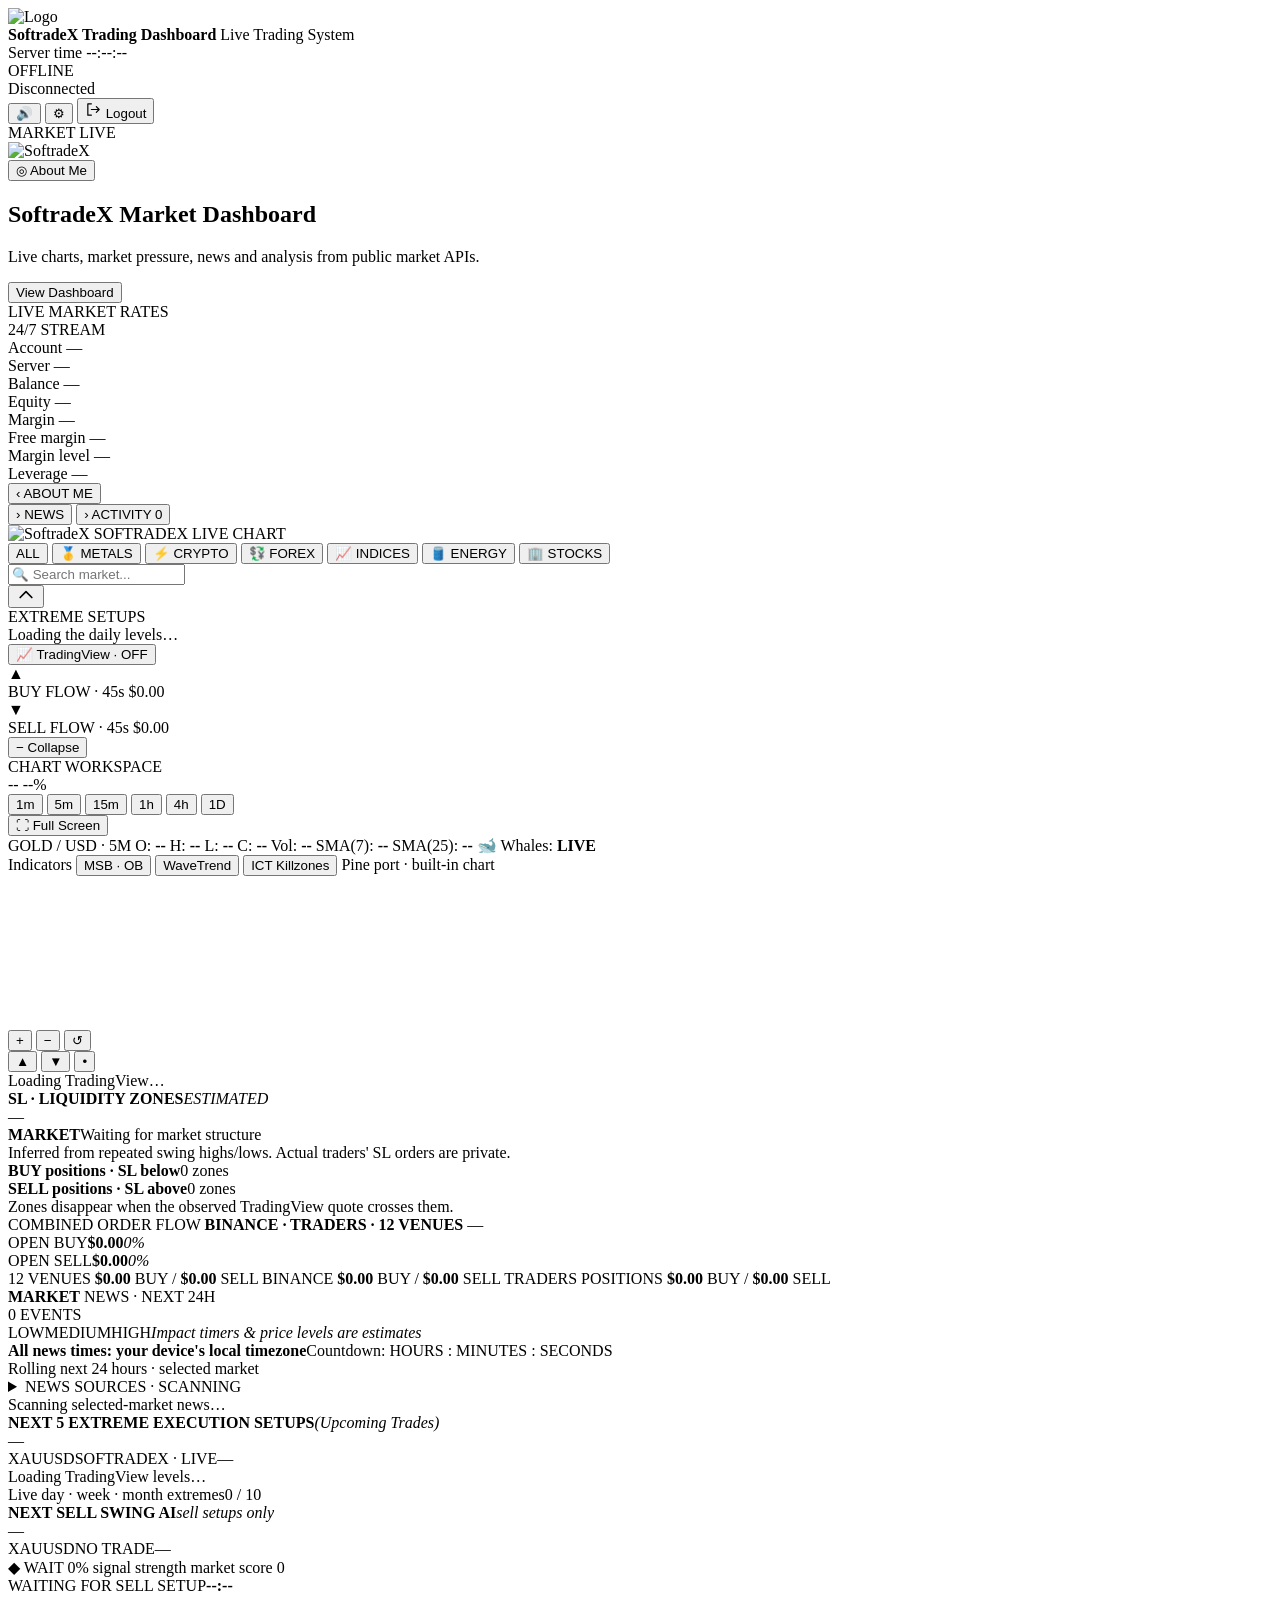
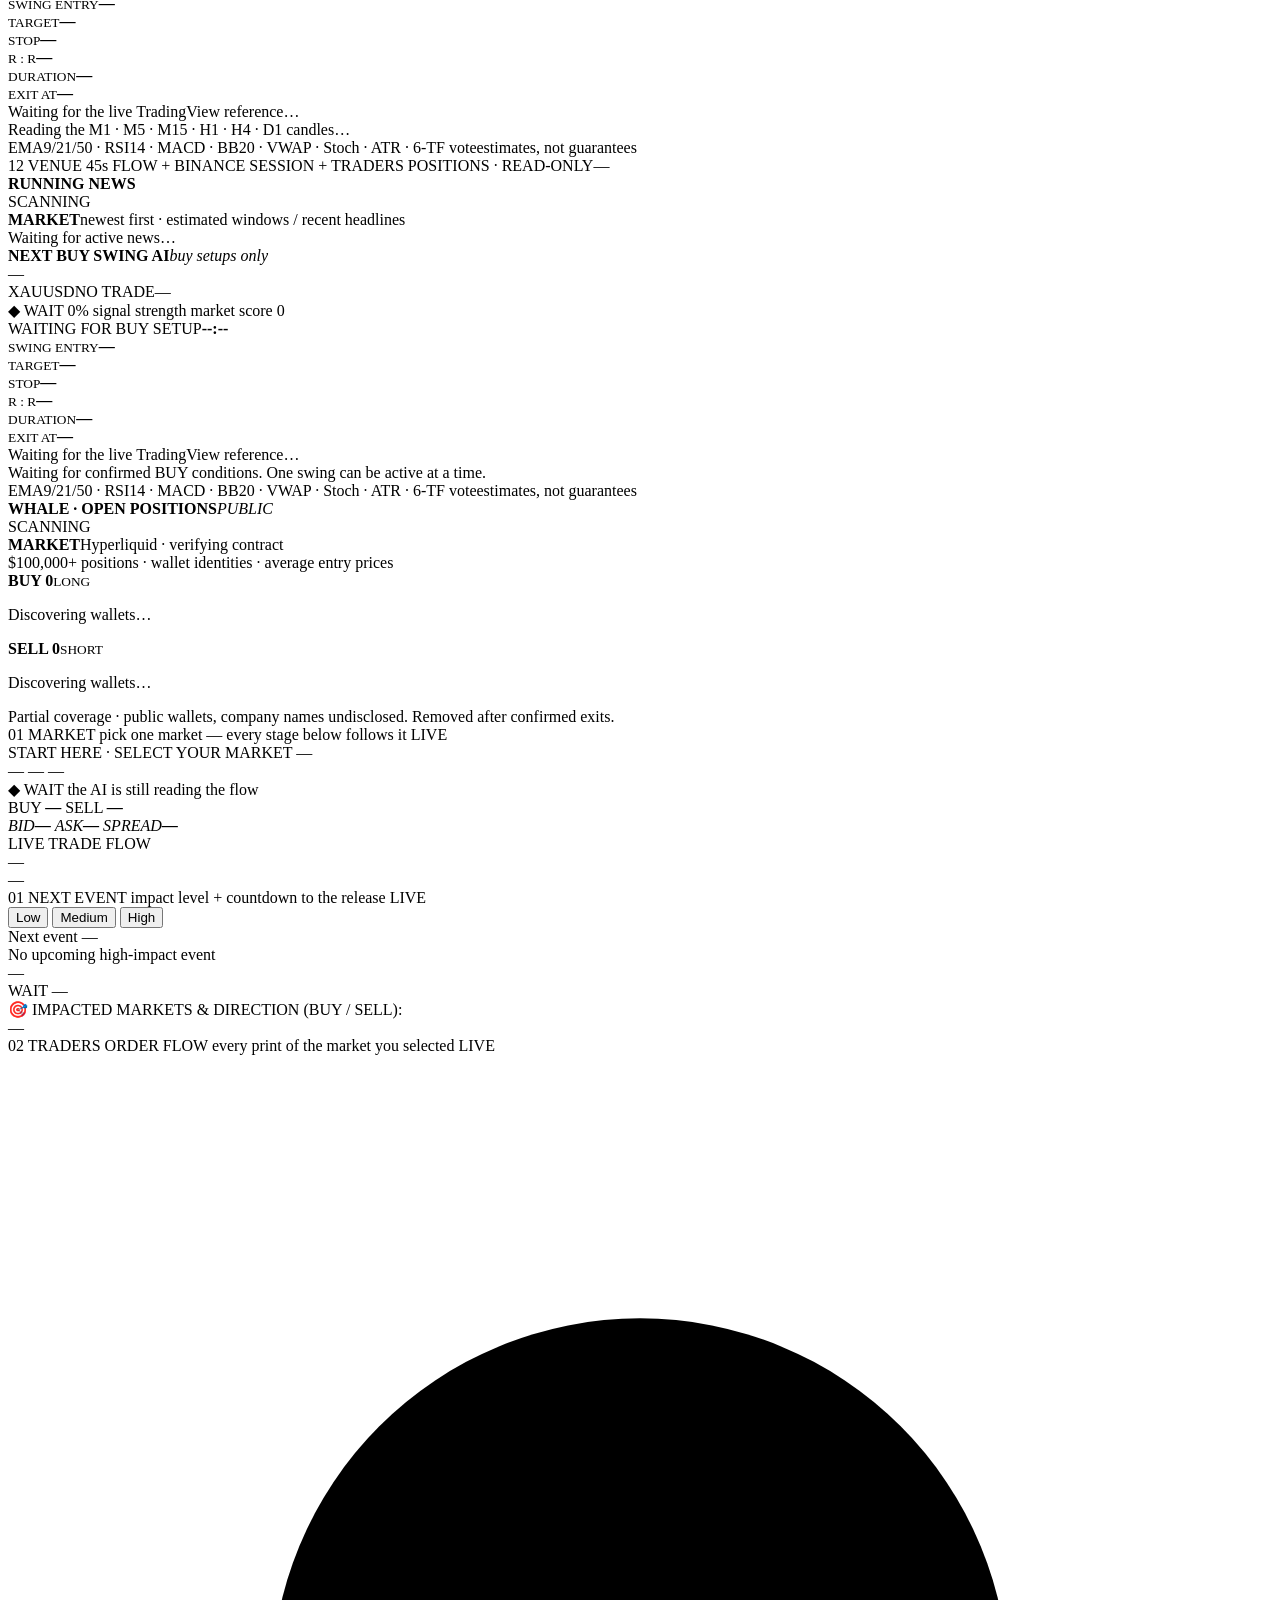
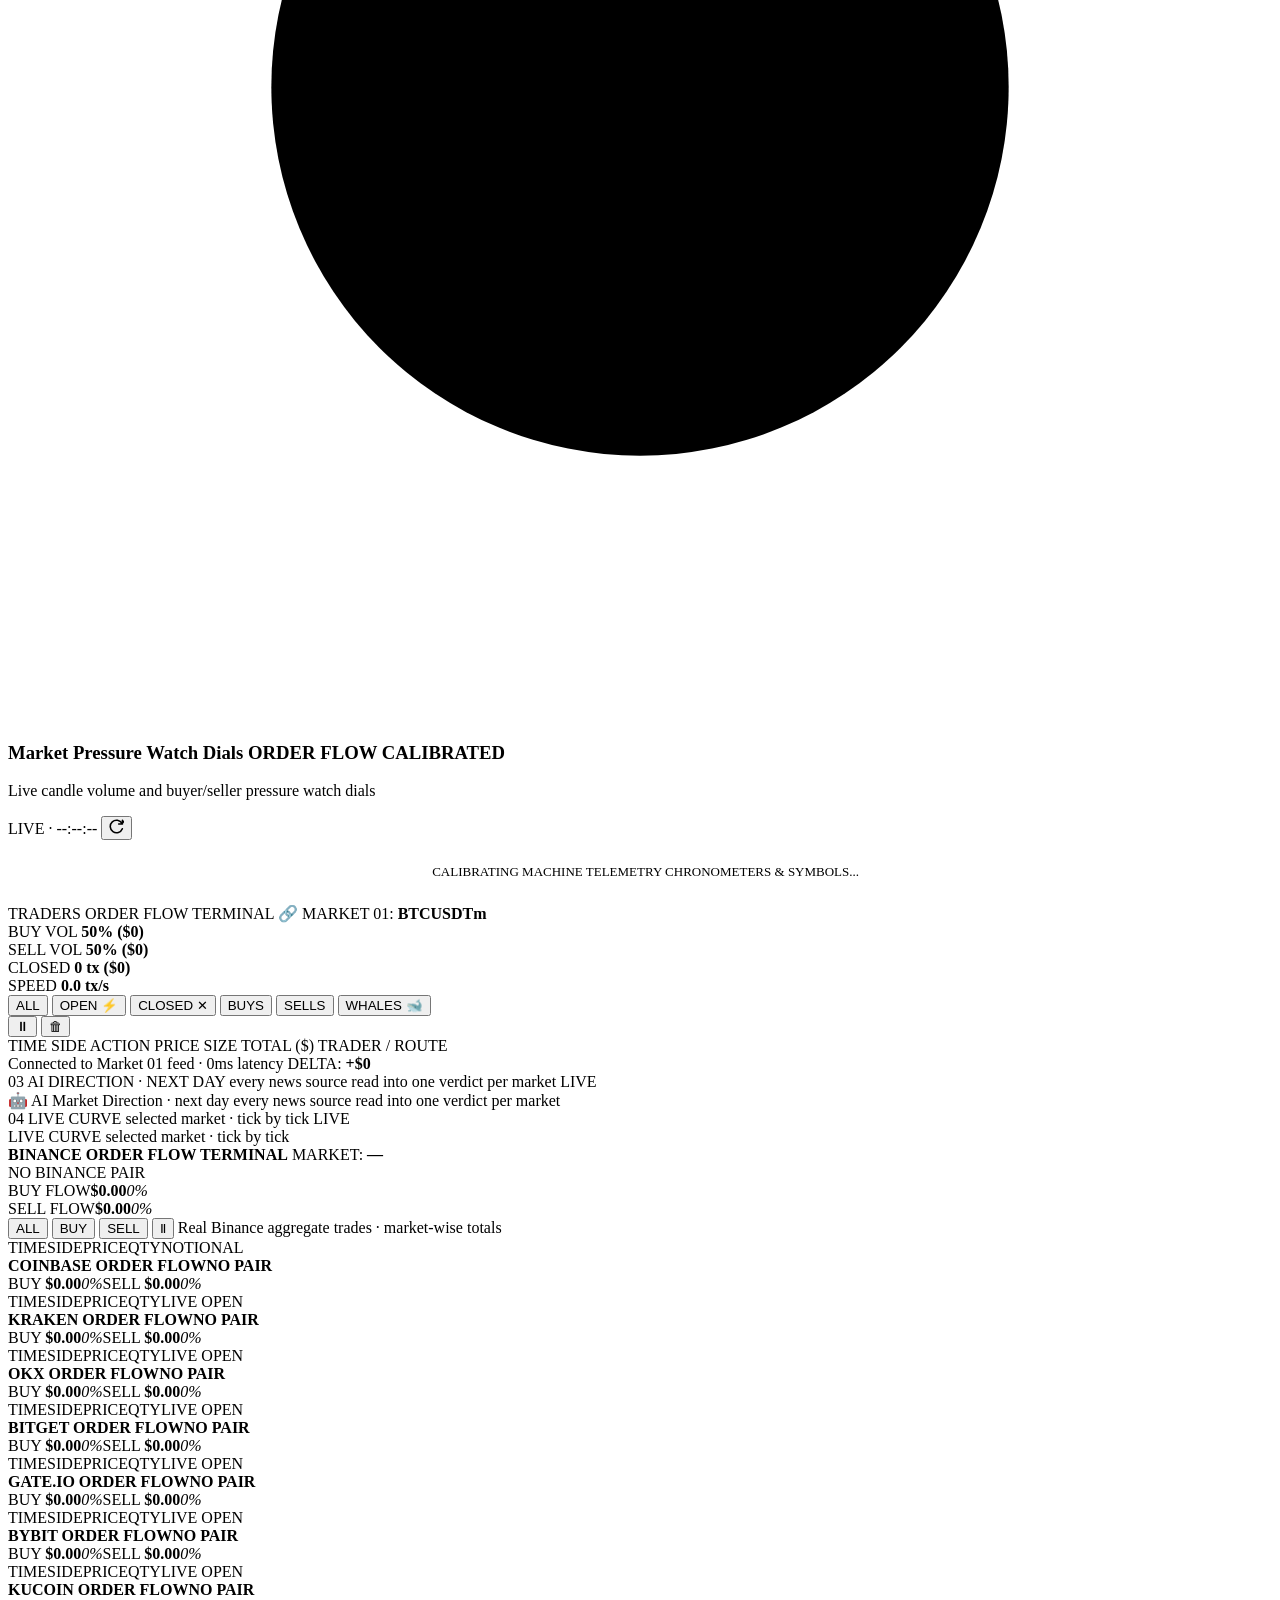
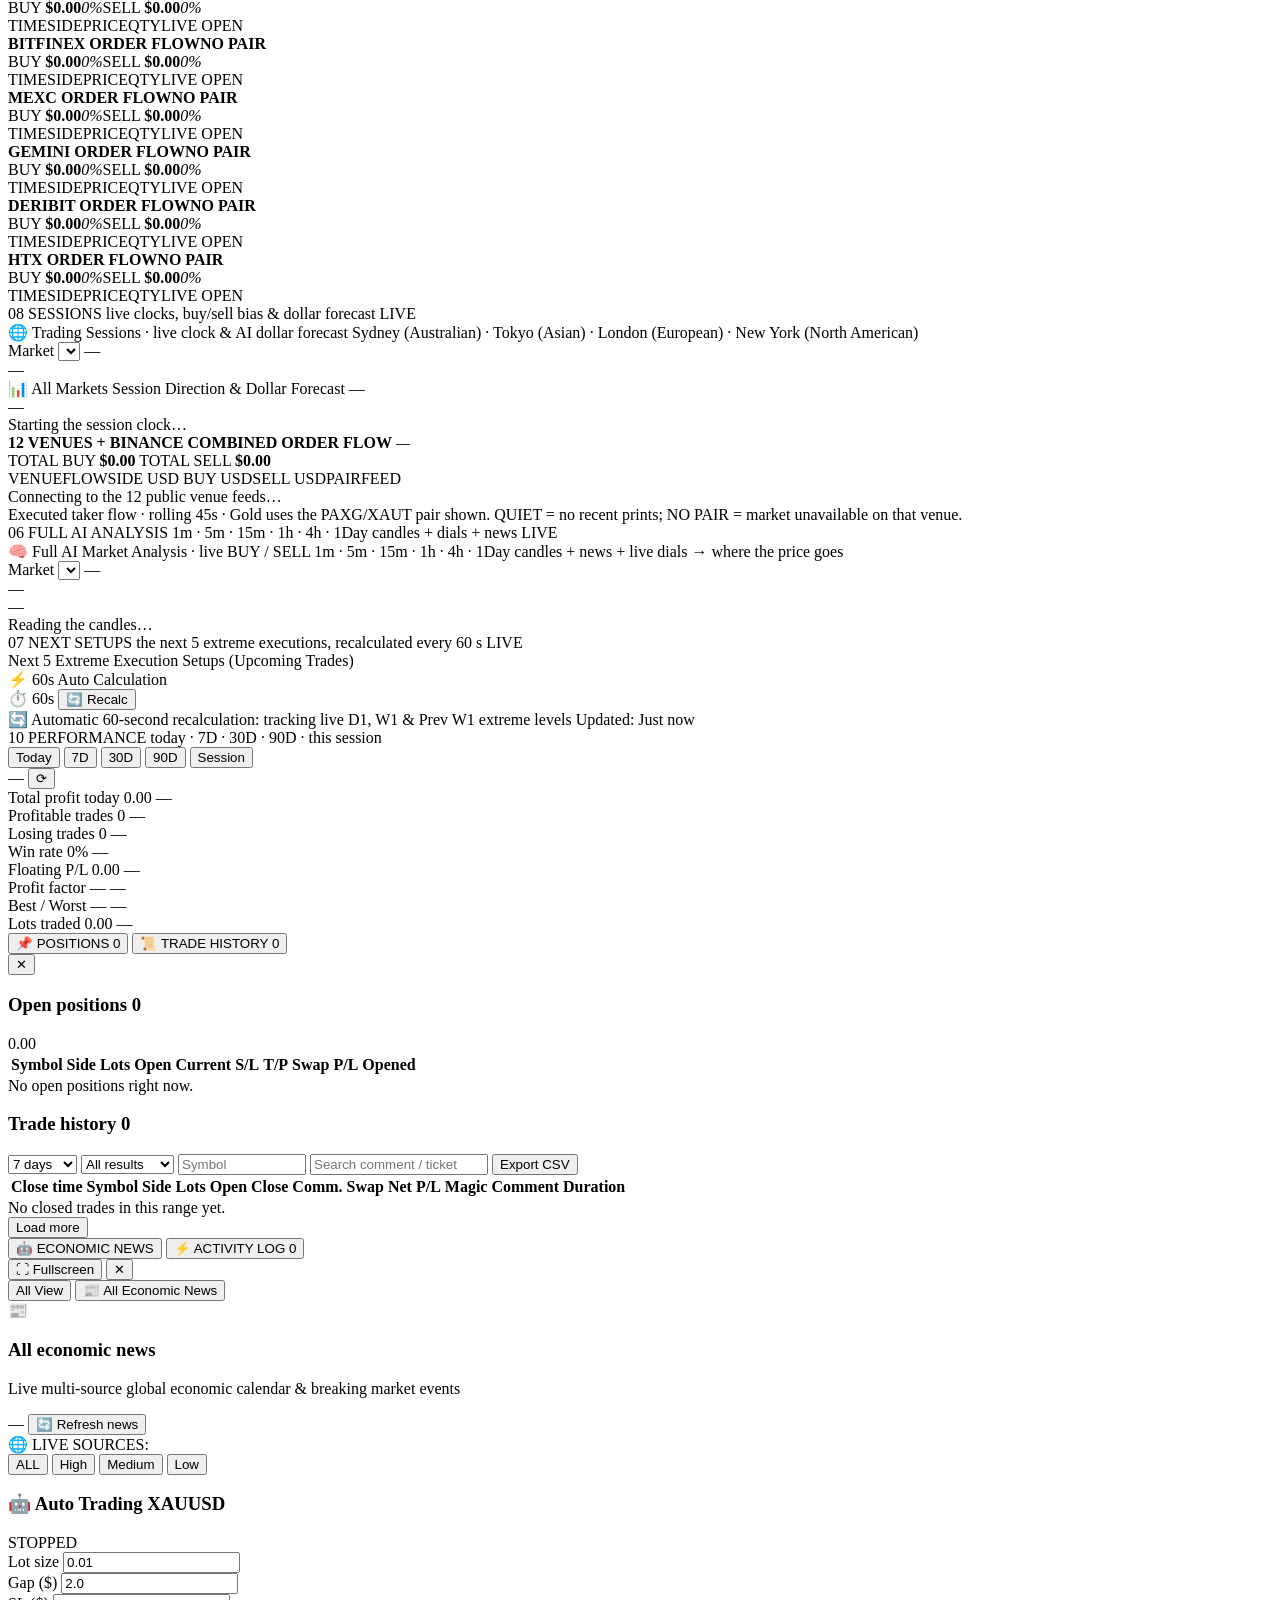
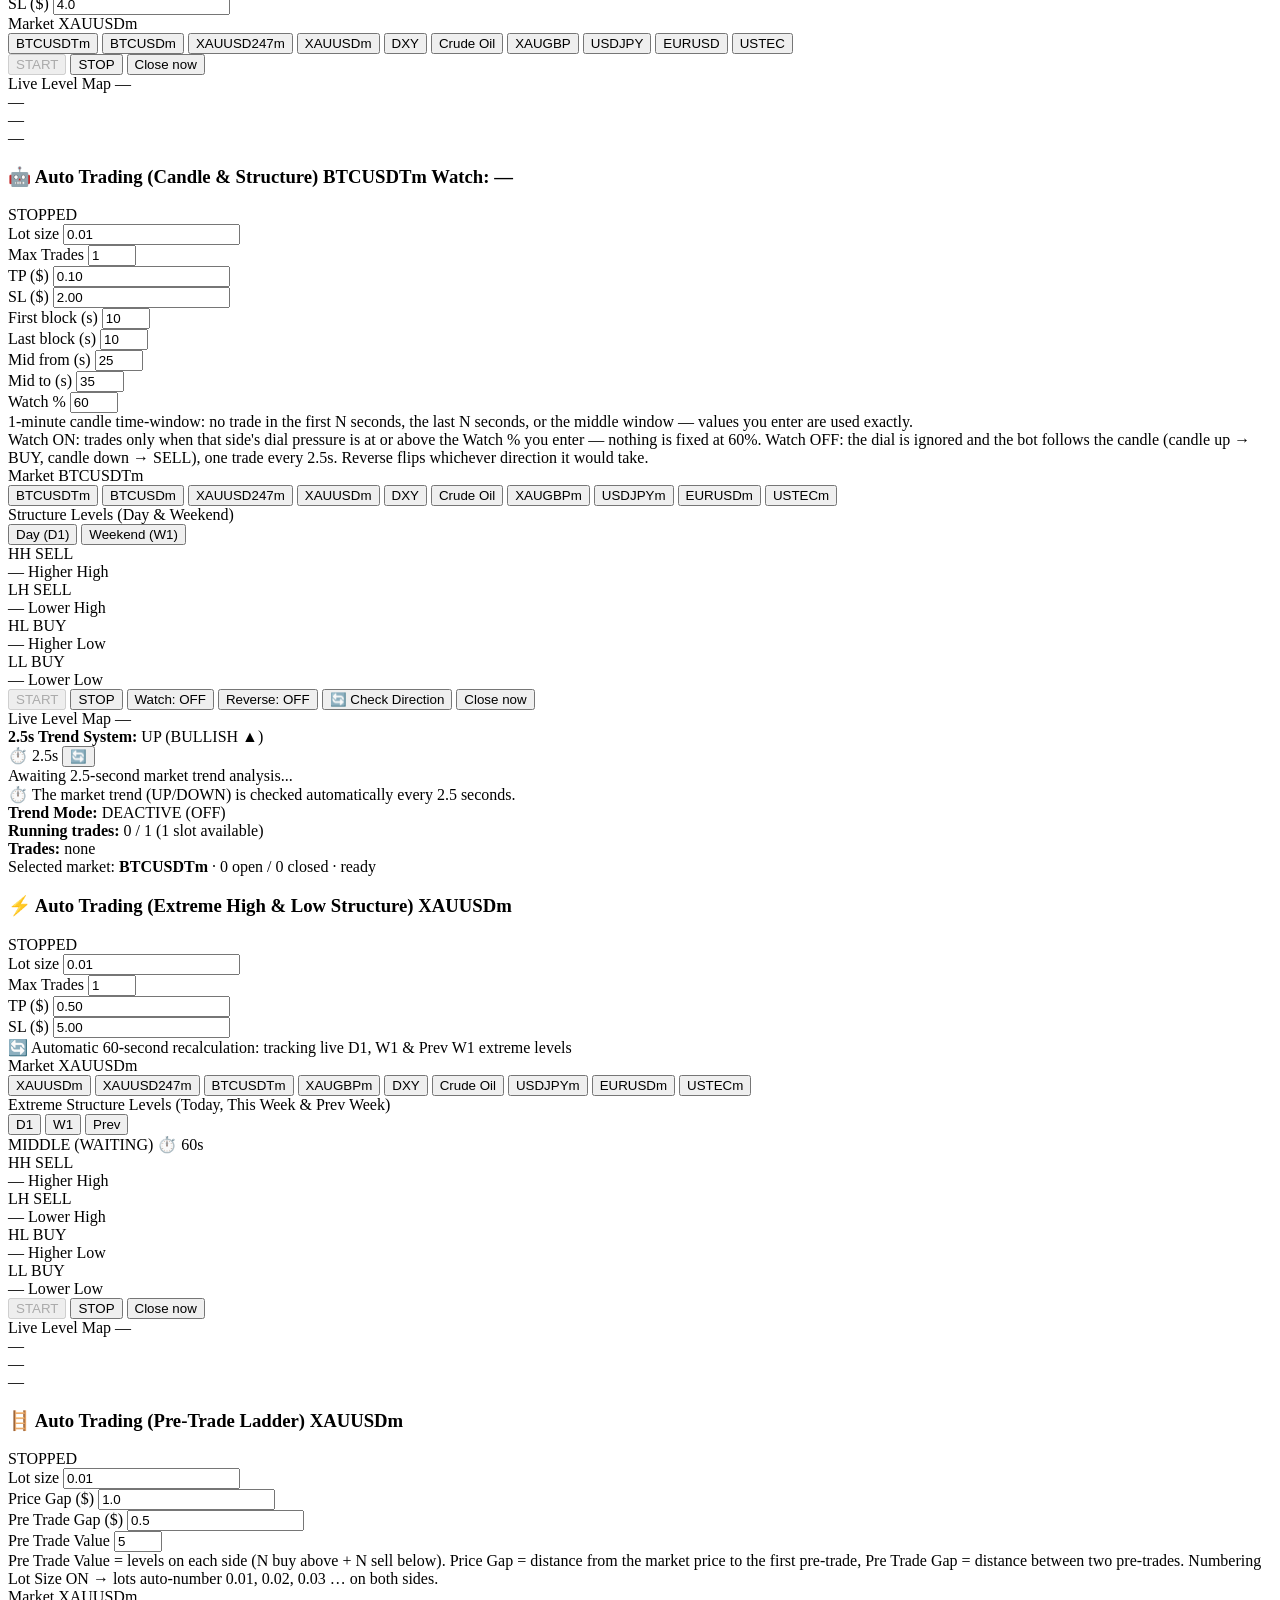
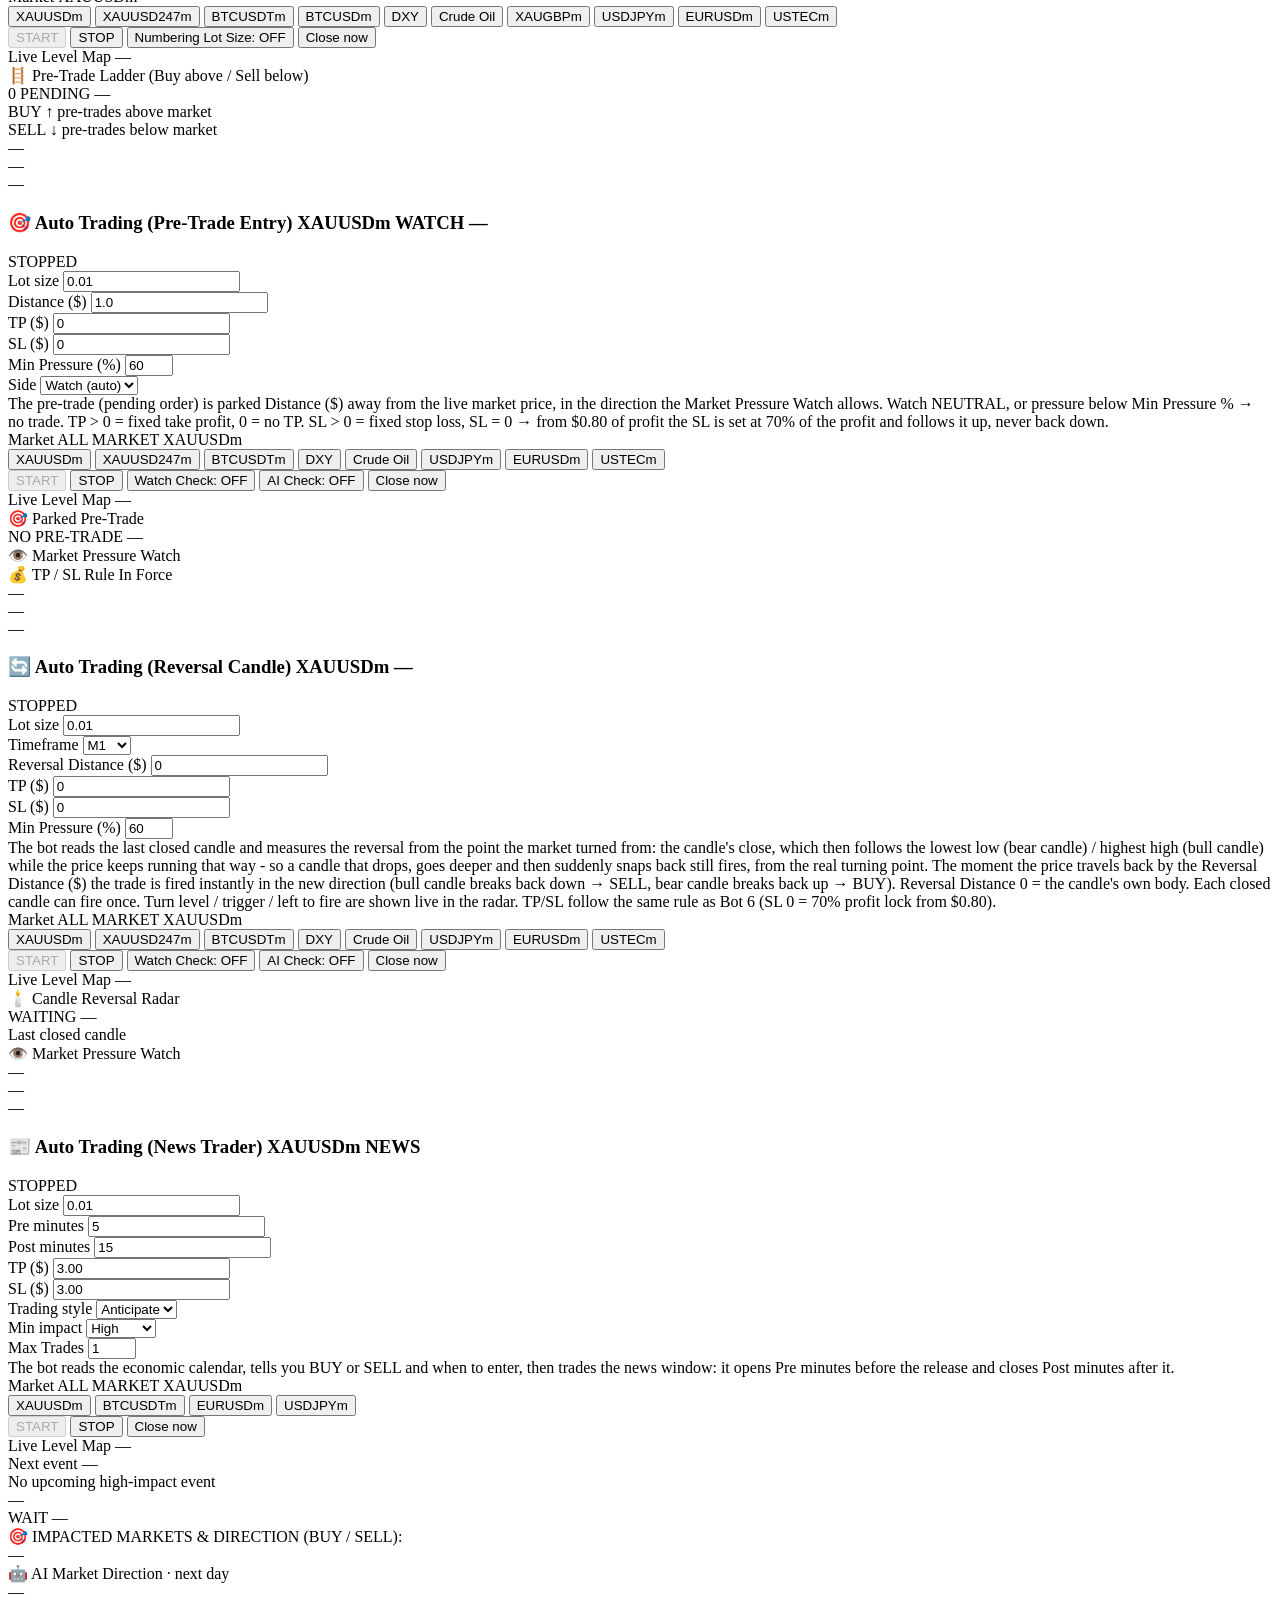
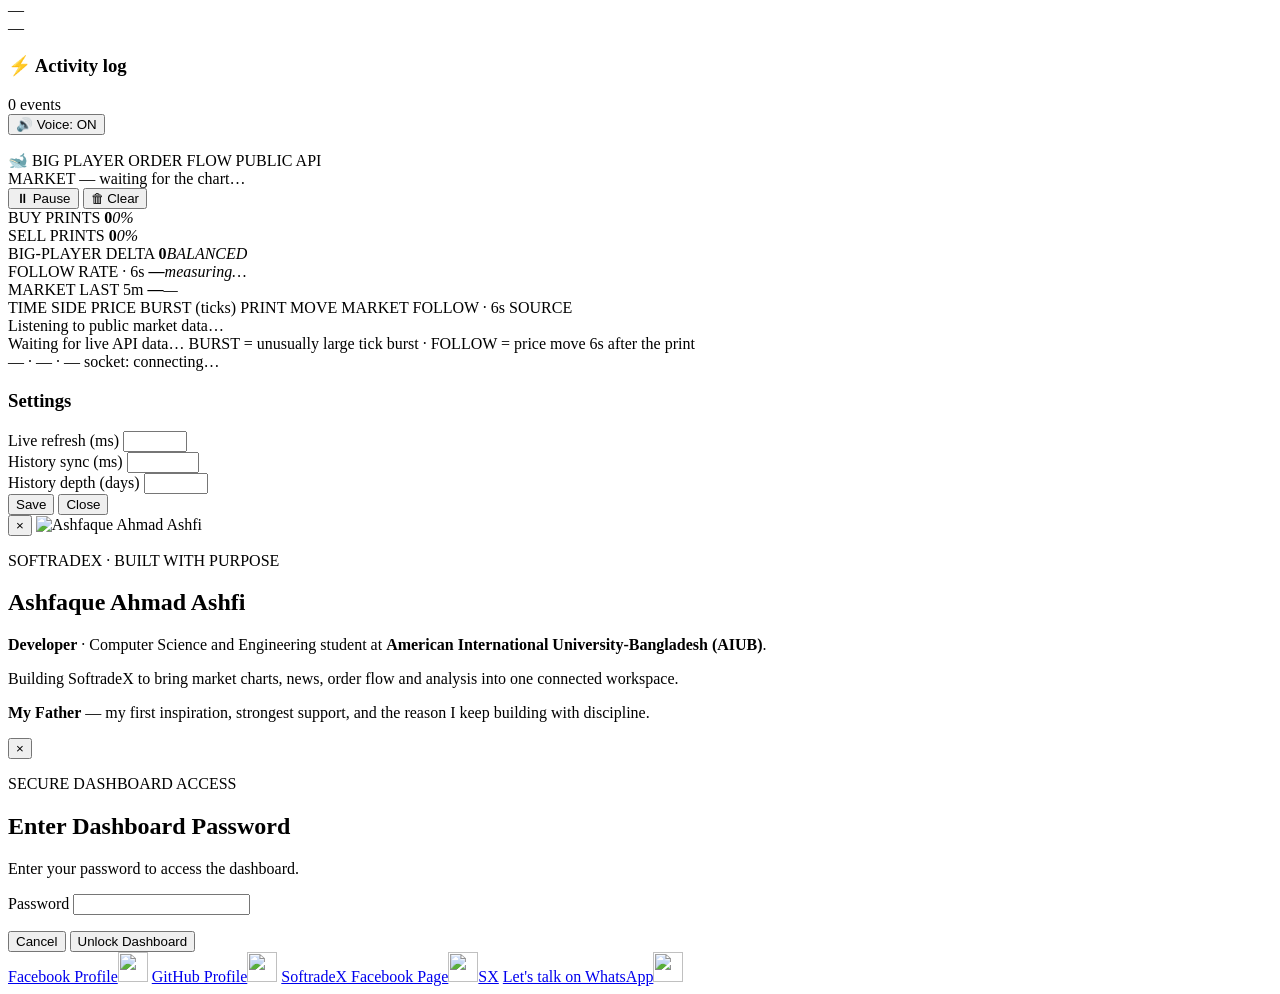
==== commit 03742305: "Sync all project files, dashboard updates and deployment tooling" ====
--- a/web/index.html
+++ b/web/index.html
@@ -5,28 +5,35 @@
   <meta charset="utf-8" />
   <meta name="viewport" content="width=device-width, initial-scale=1" />
   <meta name="color-scheme" content="light" />
-  <title>Exness Trading Dashboard</title>
+  <meta name="theme-color" content="#edf2fc" />
+  <title>SoftradeX Trading Dashboard</title>
   <link rel="preconnect" href="https://fonts.googleapis.com" />
   <link rel="preconnect" href="https://fonts.gstatic.com" crossorigin />
-  <link href="https://fonts.googleapis.com/css2?family=Inter:wght@100..900&family=Outfit:wght@400;500;600;700;800;900&family=Space+Grotesk:wght@500;600;700&family=JetBrains+Mono:wght@400;500;600;700;800&family=Hind+Siliguri:wght@400;500;600;700&display=swap" rel="stylesheet" />
-    <link rel="stylesheet" href="/static/styles.css?v=20261021_bdcard" />
+  <link href="https://fonts.googleapis.com/css2?family=Inter:wght@100..900&family=Outfit:wght@400;500;600;700;800;900&family=Space+Grotesk:wght@500;600;700&family=JetBrains+Mono:wght@400;500;600;700;800&display=swap" rel="stylesheet" media="print" onload="this.media='all'" />
+    <link rel="stylesheet" href="/static/styles.css?v=dashboard20261114c" />
     <link rel="stylesheet" href="/static/styles-premium.css?v=20261018_mktflow" />
-    <link rel="stylesheet" href="/static/styles-ultra.css?v=20261025_flowboard3" />
+    <link rel="stylesheet" href="/static/styles-ultra.css?v=20261114_newsclose1" />
     <link rel="stylesheet" href="/static/styles-mech.css?v=20261018_mktflow" />
-    <!-- Clean white & blue glassmorphism theme — must load last so it wins the cascade -->
-    <link rel="stylesheet" href="/static/styles-glass.css?v=flowdrag2" />
+    <!-- Base white and blue glass theme; the final theme follows component styles. -->
+    <link rel="stylesheet" href="/static/styles-glass.css?v=dashboard20261114c" />
     <link rel="stylesheet" href="/static/chart-indicators.css?v=drag2" />
     <!-- Full-coverage glass pass: closes the remaining 185 unstyled classes -->
-    <link rel="stylesheet" href="/static/styles-glass-v2.css?v=20261030_glassfull1" />
+    <link rel="stylesheet" href="/static/styles-glass-v2.css?v=dashboard20261114c" />
     <!-- Fullscreen workspace, 24h market-news terminal and chart pressure overlay -->
-    <link rel="stylesheet" href="/static/workspace-enhanced.css?v=20261106_pressuretop2" />
+    <link rel="stylesheet" href="/static/workspace-enhanced.css?v=20261114_allsetups2" />
     <link rel="stylesheet" href="/static/mobile-overflow-fix.css?v=20261106_contain2" />
     <link rel="stylesheet" href="/static/about.css?v=20261030_about3" />
     <link rel="stylesheet" href="/static/extreme-levels.css?v=20261102_levels2" />
+    <!-- Final frosted-glass surfaces and controls; keep after component styles. -->
+    <link rel="stylesheet" href="/static/glass-ui.css?v=20261114_matchedcards1" />
+    <link rel="stylesheet" href="/static/page-performance.css?v=20261114_smooth3" />
+    <link rel="stylesheet" href="/static/running-news-alert.css?v=20261114_compact2" />
+    <link rel="stylesheet" href="/static/whale-positions.css?v=20261114_matchedcards1" />
+    <link rel="stylesheet" href="/static/contact.css?v=20261114_social4" />
   <link rel="icon" type="image/jpeg" href="/static/logo.jpg" />
 </head>
 
-<body>
+<body class="softradex-glass-ui">
   <div id="app">
 
     <!-- ================= TOP BAR ================= -->
@@ -52,11 +59,12 @@
           <span id="conn-text" class="conn-text" data-i18n="disconnected">Disconnected</span>
         </div>
 
-        <button id="topbar-disconnect" class="icon-btn danger-btn hidden" title="Disconnect &amp; log out"
-          data-i18n-title="disconnect">⏻</button>
         <button id="topbar-mute-btn" class="icon-btn voice-btn" title="Toggle Activity Voice Alerts">🔊</button>
         <button id="settings-btn" class="icon-btn" title="Settings">⚙</button>
-        <button id="lang-btn" class="icon-btn lang-btn" title="Language">বাং</button>
+        <button type="button" id="dashboard-logout" class="icon-btn topbar-logout" title="Log out and return to the access page">
+          <svg viewBox="0 0 24 24" width="17" height="17" fill="none" stroke="currentColor" stroke-width="1.7" stroke-linecap="round" stroke-linejoin="round" aria-hidden="true"><path d="M9 4H4v16h5M9 12h11M16 8l4 4-4 4"/></svg>
+          <span>Logout</span>
+        </button>
       </div>
     </header>
 
@@ -74,7 +82,7 @@
     </div>
 
     <!-- ================= LOGIN ================= -->
-    <section id="connect-view" class="connect-wrap">
+    <section id="connect-view" class="connect-wrap hidden">
       <div class="connect-card">
         <div class="connect-brand-header">
           <img src="/static/logo.jpg" alt="SoftradeX" class="login-logo" />
@@ -83,61 +91,15 @@
           <span aria-hidden="true">◎</span> About Me
         </button>
         <div class="card-title">
-          <h2 data-i18n="connectTitle">Exness Account Login</h2>
-          <p data-i18n="connectSub">Enter your Exness login, password and server. You only reach the dashboard after a
-            successful login.</p>
-        </div>
-
-        <form id="connect-form" autocomplete="off">
-          <div class="field">
-            <label for="login" data-i18n="login">Login (Account number)</label>
-            <input id="login" name="login" type="text" inputmode="numeric" placeholder="e.g. 12345678" required />
-          </div>
-
-          <div class="field">
-            <label for="password" data-i18n="password">Password</label>
-            <div class="pw-wrap">
-              <input id="password" name="password" type="password" placeholder="••••••••" />
-              <button type="button" id="pw-toggle" class="pw-toggle" title="Show / hide">👁</button>
-            </div>
-          </div>
-
-          <div class="field">
-            <label for="server-select" data-i18n="server">Server</label>
-            <select id="server-select" required></select>
-            <input id="server" type="text" class="hidden" list="servers" placeholder="Exness-MT5Real6" />
-            <datalist id="servers"></datalist>
-            <small id="server-hint" data-i18n="serverHint">Choose your Exness server from the list.</small>
-          </div>
-
-          <details class="advanced">
-            <summary data-i18n="advanced">Advanced</summary>
-            <div class="field">
-              <label for="terminal-path" data-i18n="terminal">MT5 terminal (terminal64.exe)</label>
-              <select id="terminal-path"></select>
-              <small data-i18n="terminalHint">Leave on "Auto-detect" unless you have several terminals
-                installed.</small>
-            </div>
-            <label class="check">
-              <input type="checkbox" id="remember" checked />
-              <span data-i18n="remember">Remember login + server on this PC</span>
-            </label>
-          </details>
-
-          <div id="connect-error" class="error-box hidden"></div>
-
-          <div id="mt5-status" class="mt5-status"></div>
-
-          <div class="connect-actions">
-            <button type="submit" id="connect-btn" class="btn primary">
-              <span class="btn-label" data-i18n="connect">Login</span>
-            </button>
-            <button type="button" id="view-dashboard-btn" class="btn ghost">
-              <span data-i18n="viewDashboard">View Dashboard</span>
-            </button>
-          </div>
-          <div id="connect-progress" class="progress hidden"><span></span></div>
-        </form>
+          <h2>SoftradeX Market Dashboard</h2>
+          <p>Live charts, market pressure, news and analysis from public market APIs.</p>
+        </div>
+        <div id="connect-error" class="error-box hidden"></div>
+        <div class="connect-actions">
+          <button type="button" id="view-dashboard-btn" class="btn primary">
+            <span data-i18n="viewDashboard">View Dashboard</span>
+          </button>
+        </div>
         <div class="login-market-strip" id="login-market-strip" title="Real-Time Market Prices">
           <div class="login-market-header">
             <div class="login-market-header-left">
@@ -152,21 +114,11 @@
             </div>
           </div>
         </div>
-        <div class="bd-access-card" id="bd-access-card" title="Separate data dashboard - the Exness terminal stays untouched">
-          <div class="bd-access-head">
-            <span class="bd-access-flag">🇧🇩</span>
-            <div class="bd-access-text">
-              <strong>BD Stock Market</strong>
-              <small>Dhaka Stock Exchange (DSE) &middot; live-style simulated feed &middot; same chart &amp; order-flow terminal</small>
-            </div>
-          </div>
-          <a id="bd-access-btn" class="btn bd-access-btn" href="/bd">Access</a>
-        </div>
       </div>
     </section>
 
     <!-- ================= DASHBOARD ================= -->
-    <main id="dash" class="dash hidden">
+    <main id="dash" class="dash">
 
       <!-- account strip -->
       <section class="account-strip">
@@ -206,26 +158,15 @@
 
       <!-- side rails: positions & history (left) / all bots (right) -->
       <div class="flow-rails-left-wrap">
-        <button type="button" class="flow-rail flow-rail-left flow-rail-pos" id="rail-positions" aria-controls="positions-drawer" aria-expanded="false" title="Open Positions">
-          <span class="rail-chev">‹</span>
-          <span class="rail-txt" data-i18n="railPositions">POSITIONS</span>
-          <span class="rail-badge" id="rail-pos-count">0</span>
-        </button>
-        <button type="button" class="flow-rail flow-rail-left flow-rail-hist" id="rail-history" aria-controls="positions-drawer" aria-expanded="false" title="Trade History">
-          <span class="rail-chev">‹</span>
-          <span class="rail-txt" data-i18n="flowStepHistory">HISTORY</span>
-          <span class="rail-badge" id="rail-hist-count">0</span>
-        </button>
         <button type="button" class="flow-rail flow-rail-left about-side-trigger" data-about-open title="About the developer">
           <span class="rail-chev">‹</span>
           <span class="rail-txt">ABOUT ME</span>
         </button>
       </div>
       <div class="flow-rails-right-wrap">
-        <button type="button" class="flow-rail flow-rail-right flow-rail-bots" id="rail-bots" aria-controls="bots-drawer" aria-expanded="false" title="All 5 Bots & News">
+        <button type="button" class="flow-rail flow-rail-right flow-rail-bots" id="rail-bots" aria-controls="bots-drawer" aria-expanded="false" title="Economic news">
           <span class="rail-chev">›</span>
-          <span class="rail-txt" data-i18n="railBots">ALL BOTS</span>
-          <span class="rail-badge" id="rail-bot-count">0</span>
+          <span class="rail-txt" data-i18n="railBots">NEWS</span>
         </button>
         <button type="button" class="flow-rail flow-rail-right flow-rail-act" id="rail-activity" aria-controls="bots-drawer" aria-expanded="false" title="Activity Feed">
           <span class="rail-chev">›</span>
@@ -241,9 +182,9 @@
         <div class="softradex-term-topbar binance-term-topbar">
           <div class="term-brand-block">
             <img src="/static/logo.jpg" alt="SoftradeX" class="softradex-term-logo binance-logo-svg" width="22" height="22" />
-            <span class="term-brand-name">EXNESS</span>
-            <span class="term-pro-tag">MT5 CHART</span>
-            <span class="term-live-pulse" id="b-term-pulse" title="Waiting for the Exness tick stream…"></span>
+            <span class="term-brand-name">SOFTRADEX</span>
+            <span class="term-pro-tag">LIVE CHART</span>
+            <span class="term-live-pulse" id="b-term-pulse" title="Waiting for live market data…"></span>
           </div>
 
           <!-- Market Category Filter & Search -->
@@ -264,35 +205,28 @@
 
           <!-- Symbol Tabs: live Exness instruments, filled by softradex-terminal.js -->
           <div class="binance-symbol-tabs" id="binance-symbol-tabs"></div>
+          <div class="market-list-toggle-wrap">
+            <button type="button" class="market-list-toggle" id="market-list-toggle"
+              aria-controls="binance-symbol-tabs" aria-expanded="true"
+              aria-label="Collapse market list" title="Collapse market list">
+              <svg viewBox="0 0 24 16" width="20" height="14" aria-hidden="true" focusable="false">
+                <path d="M5 11L12 4L19 11" fill="none" stroke="currentColor" stroke-width="2" stroke-linecap="round" stroke-linejoin="round" />
+              </svg>
+            </button>
+          </div>
 
           <!-- Live 24h Ticker Statistics Bar -->
           <div class="binance-ticker-strip" id="binance-ticker-strip">
-            <div class="b-stat b-stat-price">
-              <span class="b-val" id="b-live-price">--</span>
-              <span class="b-change" id="b-live-change">--%</span>
-            </div>
-            <div class="b-stat">
-              <span class="b-lbl">24h High</span>
-              <span class="b-val" id="b-24h-high">--</span>
-            </div>
-            <div class="b-stat">
-              <span class="b-lbl">24h Low</span>
-              <span class="b-val" id="b-24h-low">--</span>
-            </div>
-            <div class="b-stat">
-              <span class="b-lbl">24h Tick Vol</span>
-              <span class="b-val" id="b-24h-vol">--</span>
-            </div>
-          </div>
-
-          <!-- Timeframe Selector -->
-          <div class="binance-tf-tabs" id="binance-tf-tabs">
-            <button type="button" class="b-tf-btn" data-interval="1m">1m</button>
-            <button type="button" class="b-tf-btn active" data-interval="5m">5m</button>
-            <button type="button" class="b-tf-btn" data-interval="15m">15m</button>
-            <button type="button" class="b-tf-btn" data-interval="1h">1h</button>
-            <button type="button" class="b-tf-btn" data-interval="4h">4h</button>
-            <button type="button" class="b-tf-btn" data-interval="1d">1D</button>
+            <div class="b-stat b-strip-setups" id="b-strip-setups">
+              <span class="b-lbl" id="bset-heading">EXTREME SETUPS</span>
+              <div class="bset-row">
+                <div class="bset-window">
+                  <div class="bset-track" id="bset-track">
+                    <div class="bset-empty">Loading the daily levels…</div>
+                  </div>
+                </div>
+              </div>
+            </div>
           </div>
 
           <!-- Actions & Live Open Orders Volume -->
@@ -306,21 +240,18 @@
               <div class="b-open-chip b-open-buy" id="b-open-buy-chip" title="Live Open Buyer Dollar Volume (Decreases on Close/TP/SL)">
                 <span class="b-open-arrow">▲</span>
                 <div class="b-open-text">
-                  <span class="b-open-lbl">BUY OPEN</span>
+                  <span class="b-open-lbl">BUY FLOW · 45s</span>
                   <span class="b-open-val b-open-buy-val" id="b-open-buy-val">$0.00</span>
                 </div>
               </div>
               <div class="b-open-chip b-open-sell" id="b-open-sell-chip" title="Live Open Seller Dollar Volume (Decreases on Close/TP/SL)">
                 <span class="b-open-arrow">▼</span>
                 <div class="b-open-text">
-                  <span class="b-open-lbl">SELL OPEN</span>
+                  <span class="b-open-lbl">SELL FLOW · 45s</span>
                   <span class="b-open-val b-open-sell-val" id="b-open-sell-val">$0.00</span>
                 </div>
               </div>
             </div>
-            <button type="button" class="term-expand-btn" id="binance-term-expand" title="Expand chart + order flow workspace" aria-pressed="false">
-              <span id="b-expand-icon">⛶</span> <span id="b-expand-text">Expand</span>
-            </button>
             <button type="button" class="term-toggle-btn" id="binance-term-toggle" title="Toggle Terminal Visibility">
               <span id="b-toggle-icon">−</span> <span id="b-toggle-text">Collapse</span>
             </button>
@@ -331,6 +262,24 @@
         <div class="binance-term-workspace" id="binance-term-workspace">
           <!-- Left: High Performance Candlestick & Volume Canvas -->
           <div class="binance-chart-wrapper">
+            <div class="chart-workspace-tools">
+              <span>CHART WORKSPACE</span>
+              <div class="b-stat b-stat-price chart-workspace-quote" aria-label="Selected market price and change">
+                <span class="b-val" id="b-live-price">--</span>
+                <span class="b-change" id="b-live-change">--%</span>
+              </div>
+              <div class="binance-tf-tabs" id="binance-tf-tabs" role="group" aria-label="Chart timeframe">
+                <button type="button" class="b-tf-btn" data-interval="1m">1m</button>
+                <button type="button" class="b-tf-btn active" data-interval="5m">5m</button>
+                <button type="button" class="b-tf-btn" data-interval="15m">15m</button>
+                <button type="button" class="b-tf-btn" data-interval="1h">1h</button>
+                <button type="button" class="b-tf-btn" data-interval="4h">4h</button>
+                <button type="button" class="b-tf-btn" data-interval="1d">1D</button>
+              </div>
+              <button type="button" class="term-expand-btn" id="binance-term-expand" title="Full screen: chart + left and right panels" aria-label="Full Screen" aria-controls="binance-terminal-section" aria-pressed="false">
+                <span id="b-expand-icon" aria-hidden="true">⛶</span> <span id="b-expand-text">Full Screen</span>
+              </button>
+            </div>
             <div class="binance-chart-legend" id="binance-chart-legend">
               <span class="b-legend-sym" id="b-legend-sym">GOLD / USD · 5M</span>
               <span class="b-legend-item">O: <strong id="b-ohlc-o">--</strong></span>
@@ -387,7 +336,19 @@
             </div>
           </div>
 
-          <!-- Right: Combined order flow board (Binance · Traders · 12 venues) -->
+          <!-- Compact stop-liquidity panel beneath the left edge of the chart. -->
+          <section class="live-market-panel stop-liquidity-panel" id="stop-liquidity-panel" aria-label="Estimated stop-loss concentration zones">
+            <div class="live-panel-head"><div><strong>SL · LIQUIDITY ZONES</strong><em>ESTIMATED</em></div><span id="slz-price">—</span></div>
+            <div class="live-panel-meta"><b id="slz-market">MARKET</b><span id="slz-status">Waiting for market structure</span></div>
+            <div class="slz-disclosure">Inferred from repeated swing highs/lows. Actual traders' SL orders are private.</div>
+            <div class="slz-groups">
+              <div class="slz-group buy"><div class="slz-group-head"><b>BUY positions · SL below</b><span id="slz-buy-count">0 zones</span></div><div id="slz-buy-list" class="slz-list" tabindex="0" role="region" aria-label="Scrollable BUY stop-loss zones"></div></div>
+              <div class="slz-group sell"><div class="slz-group-head"><b>SELL positions · SL above</b><span id="slz-sell-count">0 zones</span></div><div id="slz-sell-list" class="slz-list" tabindex="0" role="region" aria-label="Scrollable SELL stop-loss zones"></div></div>
+            </div>
+            <div class="slz-foot" id="slz-foot">Zones disappear when the observed TradingView quote crosses them.</div>
+          </section>
+
+          <!-- Left: selected-market upcoming news, swing and flow intelligence -->
           <div class="binance-book-sidebar" id="binance-book-sidebar">
             <!-- ================= COMBINED 12-VENUE ORDER FLOW + TRADERS POSITIONS ================= -->
             <div class="venue-flow-board" id="venue-flow-board" aria-label="Combined order flow: 12 venues, Binance and Traders positions">
@@ -408,26 +369,110 @@
                 <span>BINANCE <b id="vfb-binance-buy">$0.00</b> BUY / <b id="vfb-binance-sell">$0.00</b> SELL</span>
                 <span>TRADERS POSITIONS <b id="vfb-pos-buy">$0.00</b> BUY / <b id="vfb-pos-sell">$0.00</b> SELL</span>
               </div>
-              <div class="vfb-advisory" id="vfb-advisory" aria-live="polite">
-                <div class="vfb-advisory-main">
-                  <span>FLOW ADVISORY</span><b id="vfb-advisory-side">WAIT</b>
-                  <em id="vfb-advisory-confidence">0% confidence</em>
-                </div>
-                <div class="vfb-advisory-bar"><i id="vfb-advisory-buy"></i></div>
-                <small id="vfb-advisory-reason">Waiting for verified live flow. Estimates are not trade guarantees.</small>
-              </div>
               <div class="market-news-terminal" id="market-news-terminal" aria-label="Selected market next 24 hour news impact terminal">
                 <div class="mnt-head">
                   <div><span class="mnt-live"></span><strong id="mnt-market">MARKET</strong> NEWS · NEXT 24H</div>
                   <span id="mnt-count">0 EVENTS</span>
                 </div>
-                <div class="mnt-legend"><span class="low">LOW</span><span class="medium">MEDIUM</span><span class="high">HIGH</span><em>AI dollar moves are estimates</em></div>
-                <div class="mnt-list" id="mnt-list"><div class="mnt-empty">Loading selected-market impact scan…</div></div>
-              </div>
+                <div class="mnt-legend"><span class="low">LOW</span><span class="medium">MEDIUM</span><span class="high">HIGH</span><em>Impact timers &amp; price levels are estimates</em></div>
+                <div class="mnt-timing-guide"><b>All news times: your device's local timezone</b>Countdown: HOURS : MINUTES : SECONDS</div>
+                <div class="mnt-window" id="mnt-window">Rolling next 24 hours · selected market</div>
+                <details class="mnt-source-report">
+                  <summary id="mnt-source-summary">NEWS SOURCES · SCANNING</summary>
+                  <div class="mnt-sources" id="mnt-sources" aria-label="News provider status"></div>
+                </details>
+                <div class="mnt-list" id="mnt-list"><div class="mnt-empty">Scanning selected-market news…</div></div>
+              </div>
+              <section class="tv-setup-board" id="tv-setup-board" aria-label="Next 5 extreme execution setups from TradingView">
+                <div class="tvs-head">
+                  <div><span class="tvs-live"></span><strong>NEXT 5 EXTREME EXECUTION SETUPS</strong><em>(Upcoming Trades)</em></div>
+                  <span class="tvs-price" id="tvs-price">—</span>
+                </div>
+                <div class="tvs-meta"><span id="tvs-symbol">XAUUSD</span><span>SOFTRADEX · LIVE</span><span id="tvs-updated">—</span></div>
+                <div class="tvs-list" id="tvs-list"><div class="tvs-empty">Loading TradingView levels…</div></div>
+                <div class="tvs-foot"><span>Live day · week · month extremes</span><span id="tvs-count">0 / 10</span></div>
+              </section>
+
+              <section class="swing-ai-board" id="swing-ai-board" aria-label="Next Sell Swing AI">
+                <div class="sai-head">
+                  <div><span class="sai-live"></span><strong>NEXT SELL SWING AI</strong><em>sell setups only</em></div>
+                  <span class="sai-price" id="sai-price">—</span>
+                </div>
+                <div class="sai-meta"><span id="sai-symbol">XAUUSD</span><span id="sai-phase-label" class="sai-plabel wait">NO TRADE</span><span id="sai-updated">—</span></div>
+                <div class="sai-verdict">
+                  <span class="sai-side wait" id="sai-side">◆ WAIT</span>
+                  <span class="sai-conf" id="sai-conf">0% signal strength</span>
+                  <span class="sai-score" id="sai-score">market score 0</span>
+                </div>
+                <div class="sai-timer">
+                  <div class="sai-timer-top"><span class="sai-phase wait" id="sai-phase">WAITING FOR SELL SETUP</span><b id="sai-clock">--:--</b></div>
+                  <div class="sai-track"><i class="sai-fill wait" id="sai-bar"></i></div>
+                </div>
+                <div class="sai-grid">
+                  <div class="sai-cell"><small>SWING ENTRY</small><b id="sai-entry">—</b></div>
+                  <div class="sai-cell"><small>TARGET</small><b id="sai-target">—</b></div>
+                  <div class="sai-cell"><small>STOP</small><b id="sai-stop">—</b></div>
+                  <div class="sai-cell"><small>R : R</small><b id="sai-rr">—</b></div>
+                  <div class="sai-cell"><small>DURATION</small><b id="sai-eta">—</b></div>
+                  <div class="sai-cell"><small>EXIT AT</small><b id="sai-exit">—</b></div>
+                </div>
+                <div class="sai-factors" id="sai-factors"></div>
+                <div class="sai-src" id="sai-src">Waiting for the live TradingView reference…</div>
+                <div class="sai-why" id="sai-why">Reading the M1 · M5 · M15 · H1 · H4 · D1 candles…</div>
+                <div class="sai-foot"><span>EMA9/21/50 · RSI14 · MACD · BB20 · VWAP · Stoch · ATR · 6-TF vote</span><span>estimates, not guarantees</span></div>
+              </section>
               <div class="vfb-list" id="vfb-list"></div>
               <div class="vfb-foot"><span>12 VENUE 45s FLOW + BINANCE SESSION + TRADERS POSITIONS · READ-ONLY</span><span id="vfb-updated">—</span></div>
             </div>
           </div>
+
+          <aside class="market-live-sidebar" id="market-live-sidebar" aria-label="Running news and public whale positions">
+            <section class="live-market-panel running-news-panel" id="running-news-panel" aria-label="Running news for the selected market">
+              <div class="live-panel-head"><div><span class="mnt-live"></span><strong>RUNNING NEWS</strong></div><span id="rnews-count">SCANNING</span></div>
+              <div class="live-panel-meta"><b id="rnews-market">MARKET</b><span>newest first · estimated windows / recent headlines</span></div>
+              <div class="mnt-list" id="running-news-list"><div class="mnt-empty">Waiting for active news…</div></div>
+            </section>
+            <section class="swing-ai-board" id="buy-swing-ai-board" aria-label="Next Buy Swing AI">
+              <div class="sai-head">
+                <div><span class="sai-live"></span><strong>NEXT BUY SWING AI</strong><em>buy setups only</em></div>
+                <span class="sai-price" id="sbi-price">—</span>
+              </div>
+              <div class="sai-meta"><span id="sbi-symbol">XAUUSD</span><span id="sbi-phase-label" class="sai-plabel wait">NO TRADE</span><span id="sbi-updated">—</span></div>
+              <div class="sai-verdict">
+                <span class="sai-side wait" id="sbi-side">◆ WAIT</span>
+                <span class="sai-conf" id="sbi-conf">0% signal strength</span>
+                <span class="sai-score" id="sbi-score">market score 0</span>
+              </div>
+              <div class="sai-timer">
+                <div class="sai-timer-top"><span class="sai-phase wait" id="sbi-phase">WAITING FOR BUY SETUP</span><b id="sbi-clock">--:--</b></div>
+                <div class="sai-track"><i class="sai-fill wait" id="sbi-bar"></i></div>
+              </div>
+              <div class="sai-grid">
+                <div class="sai-cell"><small>SWING ENTRY</small><b id="sbi-entry">—</b></div>
+                <div class="sai-cell"><small>TARGET</small><b id="sbi-target">—</b></div>
+                <div class="sai-cell"><small>STOP</small><b id="sbi-stop">—</b></div>
+                <div class="sai-cell"><small>R : R</small><b id="sbi-rr">—</b></div>
+                <div class="sai-cell"><small>DURATION</small><b id="sbi-eta">—</b></div>
+                <div class="sai-cell"><small>EXIT AT</small><b id="sbi-exit">—</b></div>
+              </div>
+              <div class="sai-factors" id="sbi-factors"></div>
+              <div class="sai-src" id="sbi-src">Waiting for the live TradingView reference…</div>
+              <div class="sai-why" id="sbi-why">Waiting for confirmed BUY conditions. One swing can be active at a time.</div>
+              <div class="sai-foot"><span>EMA9/21/50 · RSI14 · MACD · BB20 · VWAP · Stoch · ATR · 6-TF vote</span><span>estimates, not guarantees</span></div>
+            </section>
+            <section class="live-market-panel whale-positions-panel" id="whale-positions-panel" aria-label="Public whale positions for the selected market">
+              <div class="live-panel-head"><div><strong>WHALE · OPEN POSITIONS</strong><em>PUBLIC</em></div><span id="whp-status" role="status">SCANNING</span></div>
+              <div class="live-panel-meta"><b id="whp-market">MARKET</b><span id="whp-contract">Hyperliquid · verifying contract</span></div>
+              <div class="whp-body" id="whp-body" tabindex="0" role="region" aria-label="Scrollable public whale positions">
+              <div class="whp-note" id="whp-note">$100,000+ positions · wallet identities · average entry prices</div>
+              <div class="whp-groups">
+                <div class="whp-group buy"><div class="whp-group-head"><b>BUY <span id="whp-buy-count">0</span></b><small>LONG</small></div><div id="whp-buy-list" class="whp-list"><p class="whp-empty">Discovering wallets…</p></div></div>
+                <div class="whp-group sell"><div class="whp-group-head"><b>SELL <span id="whp-sell-count">0</span></b><small>SHORT</small></div><div id="whp-sell-list" class="whp-list"><p class="whp-empty">Discovering wallets…</p></div></div>
+              </div>
+              <div class="whp-foot" id="whp-foot">Partial coverage · public wallets, company names undisclosed. Removed after confirmed exits.</div>
+              </div>
+            </section>
+          </aside>
         </div>
       </section>
 
@@ -485,10 +530,10 @@
           </article>
         </div>
 
-        <!-- 05 · NEXT EVENT -->
+        <!-- 01 · NEXT EVENT -->
         <div class="flow-stage" id="stage-news">
           <div class="flow-step-row">
-            <span class="flow-step-num">05</span>
+            <span class="flow-step-num">01</span>
             <span class="flow-step-name" data-i18n="flowStepNews">NEXT EVENT</span>
             <span class="flow-step-hint" data-i18n="flowStepNewsHint">impact level + countdown to the release</span>
             <span class="flow-step-live"><i></i><span data-i18n="flowLive">LIVE</span></span>
@@ -533,8 +578,8 @@
         <div class="flow-stage" id="stage-dial">
           <div class="flow-step-row">
             <span class="flow-step-num">02</span>
-            <span class="flow-step-name" data-i18n="flowStepDial">PRESSURE DIAL</span>
-            <span class="flow-step-hint" data-i18n="flowStepDialHint">only the market you selected</span>
+            <span class="flow-step-name" data-i18n="flowStepDial">TRADERS ORDER FLOW</span>
+            <span class="flow-step-hint" data-i18n="flowStepDialHint">every print of the market you selected</span>
             <span class="flow-step-live"><i></i><span data-i18n="flowLive">LIVE</span></span>
           </div>
 
@@ -554,7 +599,7 @@
                   <span data-i18n="watchTitle">Market Pressure Watch Dials</span>
                   <span class="pill watch-pill" id="watch-summary-pill">ORDER FLOW CALIBRATED</span>
                 </h3>
-                <p class="watch-subtitle" data-i18n="watchSubtitle">রিয়েল-টাইম ক্যান্ডেল ভলিউম ও বায়ার/সেলার চাপের লাইভ মেশিন ওয়াচ ডায়াল</p>
+                <p class="watch-subtitle" data-i18n="watchSubtitle">Live candle volume and buyer/seller pressure watch dials</p>
               </div>
             </div>
             <div class="watch-head-right">
@@ -578,43 +623,7 @@
             </div>
           </div>
         </section>
-        </div>
-
-
-        <!-- 03 · AI MARKET DIRECTION · next day -->
-        <div class="flow-stage" id="stage-outlook">
-          <div class="flow-step-row">
-            <span class="flow-step-num">03</span>
-            <span class="flow-step-name" data-i18n="flowStepOutlook">AI DIRECTION · NEXT DAY</span>
-            <span class="flow-step-hint" data-i18n="flowStepOutlookHint">every news source read into one verdict per market</span>
-            <span class="flow-step-live"><i></i><span data-i18n="flowLive">LIVE</span></span>
-          </div>
-
-          <div class="news-outlook" id="watch-outlook" style="margin-top: 0;">
-            <div class="news-outlook-head">
-              <span class="news-outlook-title" data-i18n="bot5OutlookTitle">🤖 AI Market Direction · next day</span>
-              <span class="news-outlook-sub" data-i18n="bot5OutlookSub">every news source read into one verdict per market</span>
-            </div>
-            <div class="news-outlook-chips" id="watch-outlook-chips"></div>
-          </div>
-        </div>
-        <!-- 04 · LIVE CURVE -->
-        <div class="flow-stage" id="stage-curve">
-          <div class="flow-step-row">
-            <span class="flow-step-num">04</span>
-            <span class="flow-step-name" data-i18n="flowCurveTitle">LIVE CURVE</span>
-            <span class="flow-step-hint" data-i18n="flowCurveSub">selected market · tick by tick</span>
-            <span class="flow-step-live"><i></i><span data-i18n="flowLive">LIVE</span></span>
-          </div>
-
-          <div class="flow-curve-shell">
-            <div class="flow-curve-head">
-              <span class="fc-live"><i></i><span data-i18n="flowCurveTitle">LIVE CURVE</span></span>
-              <span class="fc-sub" id="flow-curve-sub" data-i18n="flowCurveSub">selected market · tick by tick</span>
-            </div>
-            <div class="flow-curve-box" id="flow-curve-box"></div>
-
-            <!-- ================= LIVE TRADERS ORDER FLOW TERMINAL (Connected to 01 Market) ================= -->
+           <!-- ================= LIVE TRADERS ORDER FLOW TERMINAL (Connected to 01 Market) ================= -->
             <div class="traders-terminal-panel" id="traders-terminal-panel">
               <div class="tt-header">
                 <div class="tt-title-wrap">
@@ -686,6 +695,43 @@
                 <span class="tt-foot-total tt-foot-net-delta" id="tt-foot-net-delta">DELTA: <b class="pos">+$0</b></span>
               </div>
             </div>
+
+
+        </div>
+        <!-- 03 · AI MARKET DIRECTION · next day -->
+        <div class="flow-stage" id="stage-outlook">
+          <div class="flow-step-row">
+            <span class="flow-step-num">03</span>
+            <span class="flow-step-name" data-i18n="flowStepOutlook">AI DIRECTION · NEXT DAY</span>
+            <span class="flow-step-hint" data-i18n="flowStepOutlookHint">every news source read into one verdict per market</span>
+            <span class="flow-step-live"><i></i><span data-i18n="flowLive">LIVE</span></span>
+          </div>
+
+          <div class="news-outlook" id="watch-outlook" style="margin-top: 0;">
+            <div class="news-outlook-head">
+              <span class="news-outlook-title" data-i18n="bot5OutlookTitle">🤖 AI Market Direction · next day</span>
+              <span class="news-outlook-sub" data-i18n="bot5OutlookSub">every news source read into one verdict per market</span>
+            </div>
+            <div class="news-outlook-chips" id="watch-outlook-chips"></div>
+          </div>
+        </div>
+        <!-- 04 · LIVE CURVE -->
+        <div class="flow-stage" id="stage-curve">
+          <div class="flow-step-row">
+            <span class="flow-step-num">04</span>
+            <span class="flow-step-name" data-i18n="flowCurveTitle">LIVE CURVE</span>
+            <span class="flow-step-hint" data-i18n="flowCurveSub">selected market · tick by tick</span>
+            <span class="flow-step-live"><i></i><span data-i18n="flowLive">LIVE</span></span>
+          </div>
+
+          <div class="flow-curve-shell">
+            <div class="flow-curve-head">
+              <span class="fc-live"><i></i><span data-i18n="flowCurveTitle">LIVE CURVE</span></span>
+              <span class="fc-sub" id="flow-curve-sub" data-i18n="flowCurveSub">selected market · tick by tick</span>
+            </div>
+            <div class="flow-curve-box" id="flow-curve-box"></div>
+
+
           </div>
         </div>
 
@@ -786,6 +832,7 @@
           </div>
 
           <!-- ============ TRADING SESSIONS (Sydney / Tokyo / London / New York) ============ -->
+          <div class="sessions-venue-wrap">
           <div class="sessions-board" id="sessions-board">
             <div class="sessions-head">
               <div class="sessions-head-left">
@@ -815,6 +862,32 @@
             <div class="sessions-grid" id="sessions-grid">
               <div class="sessions-loading" data-i18n="sessLoading">Starting the session clock…</div>
             </div>
+          </div>
+
+          <!-- ============ 12 VENUES COMBINED ORDER FLOW (beside the sessions) ============ -->
+          <section class="venues-flow-terminal" id="venues-flow-terminal" aria-label="12 venue combined order flow terminal">
+            <div class="vft-head">
+              <div class="vft-title">
+                <span class="vft-live"></span>
+                <strong>12 VENUES + BINANCE COMBINED ORDER FLOW</strong>
+                <em id="vft-updated">—</em>
+              </div>
+              <div class="vft-totals">
+                <span class="vft-total buy">TOTAL BUY <b id="vft-buy">$0.00</b></span>
+                <span class="vft-total sell">TOTAL SELL <b id="vft-sell">$0.00</b></span>
+              </div>
+            </div>
+            <div class="vft-table">
+            <div class="vft-columns">
+              <span>VENUE</span><span>FLOW</span><span>SIDE USD</span>
+              <span>BUY USD</span><span>SELL USD</span><span>PAIR</span><span>FEED</span>
+            </div>
+            <div class="vft-rows" id="vft-rows">
+              <div class="vft-empty">Connecting to the 12 public venue feeds…</div>
+            </div>
+            </div>
+            <div class="vft-foot">Executed taker flow · rolling 45s · Gold uses the PAXG/XAUT pair shown. QUIET = no recent prints; NO PAIR = market unavailable on that venue.</div>
+          </section>
           </div>
         </div>
 
@@ -1063,8 +1136,7 @@
           <div class="drawer-tabs">
             <button type="button" class="drawer-tab active" id="tab-btn-bots" data-tab="bots">
               <span>🤖</span>
-              <span data-i18n="drawerBotsTitle">ALL BOTS &amp; NEWS</span>
-              <span class="drawer-tab-badge" id="tab-badge-bots">7</span>
+              <span data-i18n="drawerBotsTitle">ECONOMIC NEWS</span>
             </button>
             <button type="button" class="drawer-tab" id="tab-btn-activity" data-tab="activity">
               <span>⚡</span>
@@ -1073,7 +1145,7 @@
             </button>
           </div>
           <div class="drawer-head-actions">
-            <button type="button" class="btn ghost small" id="bots-fs-toggle" title="Toggle Fullscreen View">
+            <button type="button" class="btn ghost small" id="bots-fs-toggle" title="Toggle Fullscreen View" aria-pressed="false">
               <span id="bots-fs-icon">⛶</span> <span id="bots-fs-label">Fullscreen</span>
             </button>
             <button type="button" class="drawer-close" data-drawer-close aria-label="Close bots drawer">✕</button>
@@ -1085,13 +1157,6 @@
             <div class="bots-quick-nav" id="bots-quick-nav">
               <button type="button" class="b-nav-pill active" data-bot="all">All View</button>
               <button type="button" class="b-nav-pill" data-bot="all-news-panel">📰 All Economic News</button>
-              <button type="button" class="b-nav-pill" data-bot="bot1-panel">🤖 1. Gold Straddle</button>
-              <button type="button" class="b-nav-pill" data-bot="bot2-panel">🕯️ 2. Candle &amp; Structure</button>
-              <button type="button" class="b-nav-pill" data-bot="bot4-panel">🪜 3. Pre-Trade Ladder</button>
-              <button type="button" class="b-nav-pill" data-bot="bot6-panel">🎯 4. Pre-Trade Entry</button>
-              <button type="button" class="b-nav-pill" data-bot="bot7-panel">🔄 5. Reversal Candle</button>
-              <button type="button" class="b-nav-pill" data-bot="bot3-panel">⚡ 6. Extreme Sniper</button>
-              <button type="button" class="b-nav-pill" data-bot="bot5-panel">📰 7. News Trader</button>
             </div>
 
         <!-- ================= ALL ECONOMIC NEWS (MULTI-SOURCE GLOBAL FEEDS) ================= -->
@@ -1357,30 +1422,27 @@
                   Awaiting 2.5-second market trend analysis...
                 </div>
                 <div class="trend-box-footer" id="bot2-trend-footer" data-i18n="bot2TrendDetailsFooter">
-                  ⏱️ প্রতি ২.৫ সেকেন্ড পর পর স্বয়ংক্রিয়ভাবে ট্রেন্ড (UP/DOWN) চেক হচ্ছে ও সেই ট্রেন্ডে ট্রেড নেওয়া হচ্ছে
+                  ⏱️ The market trend (UP/DOWN) is checked automatically every 2.5 seconds.
                 </div>
               </div>
 
               <div class="bot-cond-title" data-i18n="condTitle" style="display: none;">Conditions (what the bot does)</div>
               <ul class="bot-cond" id="bot2-cond" style="display: none;">
-                <li><b>১. লট ও রানিং ট্রেড সীমা:</b> লট <b>0.01</b> · একসাথে সর্বোচ্চ <b>1</b> টি ট্রেড রানিং থাকবে, এর
-                  বেশি হবে না।</li>
-                <li><b>২. ক্যান্ডেল ফ্লো রিভার্সাল:</b> ক্যান্ডেল নিচে নামলে <b>BUY</b> ট্রেড (TP <b>$0.10</b>, SL
-                  <b>$2.00</b>); ক্যান্ডেল উপরে উঠলে <b>SELL</b> ট্রেড (TP <b>$0.10</b>, SL <b>$2.00</b>) — ক্যান্ডেল ফ্লো
-                  এর বিপরীত দিকে ট্রেড।</li>
-                <li><b>৩. মার্কেট স্ট্রাকচার লেভেল:</b>
-                  <br>&nbsp;&nbsp;• <b>Lower Low (LL)</b> প্রাইসে আসলে <b>BUY</b> করবে (৪নং ক্যান্ডেল রুল তখন অফ থাকবে)
-                  <br>&nbsp;&nbsp;• <b>Higher High (HH)</b> প্রাইসে আসলে <b>SELL</b> করবে (৪নং রুল অফ থাকবে)
-                  <br>&nbsp;&nbsp;• <b>Lower High (LH)</b> প্রাইসে আসলে <b>SELL</b> করবে (৪নং রুল অফ থাকবে)
-                  <br>&nbsp;&nbsp;• <b>Higher Low (HL)</b> প্রাইসে আসলে <b>BUY</b> করবে (৪নং রুল অফ থাকবে)
+                <li><b>1. Lot and running trade limit:</b> Lot <b>0.01</b> · at most <b>1</b> trade may run at a time.</li>
+                <li><b>2. Candle flow reversal:</b> A falling candle indicates <b>BUY</b> (TP <b>$0.10</b>, SL
+                  <b>$2.00</b>); a rising candle indicates <b>SELL</b> (TP <b>$0.10</b>, SL <b>$2.00</b>) — opposite to the candle flow.</li>
+                <li><b>3. Market structure levels:</b>
+                  <br>&nbsp;&nbsp;• At <b>Lower Low (LL)</b>, indicate <b>BUY</b> (the candle rule in step 4 is paused)
+                  <br>&nbsp;&nbsp;• At <b>Higher High (HH)</b>, indicate <b>SELL</b> (step 4 is paused)
+                  <br>&nbsp;&nbsp;• At <b>Lower High (LH)</b>, indicate <b>SELL</b> (step 4 is paused)
+                  <br>&nbsp;&nbsp;• At <b>Higher Low (HL)</b>, indicate <b>BUY</b> (step 4 is paused)
                 </li>
-                <li><b>৪. কন্টিনিউয়াস ট্রেডিং:</b> ক্যান্ডেল এর প্রাইস যত কমবে ও বাড়বে বিপরীত দিকে ট্রেড নিতে থাকবে,
-                  যতক্ষণ না রানিং লিমিট পূর্ণ হয়।</li>
+                <li><b>4. Continuous signals:</b> Follow price movement in the opposite direction until the running limit is reached.</li>
               </ul>
               <div class="bot-line" id="bot2-trend-line"><b>Trend Mode:</b> <span class="trend-deactive-text">DEACTIVE (OFF)</span></div>
-              <div class="bot-line" id="bot2-running-line"><b>রানিং ট্রেড:</b> 0 / 1 (স্লট খালি: 1 টি)</div>
-              <div class="bot-line" id="bot2-pos"><b>ট্রেড:</b> নেই</div>
-              <div class="bot-line" id="bot2-last">নির্বাচিত মার্কেট: <b>BTCUSDTm</b> · 0 খোলা / 0 ক্লোজড · প্রস্তুত</div>
+              <div class="bot-line" id="bot2-running-line"><b>Running trades:</b> 0 / 1 (1 slot available)</div>
+              <div class="bot-line" id="bot2-pos"><b>Trades:</b> none</div>
+              <div class="bot-line" id="bot2-last">Selected market: <b>BTCUSDTm</b> · 0 open / 0 closed · ready</div>
             </div>
           </div>
         </section>
@@ -1967,8 +2029,8 @@
           <div class="wf-brand">
             <span class="wf-icon">🐋</span>
             <span class="wf-title">BIG PLAYER ORDER FLOW</span>
-            <span class="wf-tag">EXNESS MT5</span>
-            <span class="wf-pulse" id="wf-pulse" title="Waiting for the Exness tick stream…"></span>
+            <span class="wf-tag">PUBLIC API</span>
+            <span class="wf-pulse" id="wf-pulse" title="Waiting for live market data…"></span>
           </div>
           <div class="wf-market-wrap">
             <span class="wf-market-label">MARKET</span>
@@ -2018,11 +2080,11 @@
           <span>SOURCE</span>
         </div>
         <div class="wf-tape" id="wf-tape">
-          <div class="wf-empty" id="wf-empty">Listening to the Exness tick feed…</div>
+          <div class="wf-empty" id="wf-empty">Listening to public market data…</div>
         </div>
         <div class="wf-footer">
           <span class="wf-foot-dot"></span>
-          <span id="wf-status">Waiting for the Exness terminal…</span>
+          <span id="wf-status">Waiting for live API data…</span>
           <span class="wf-grow"></span>
           <span class="wf-legend">BURST = unusually large tick burst · FOLLOW = price move 6s after the print</span>
         </div>
@@ -2059,7 +2121,6 @@
       <div class="modal-actions">
         <button id="set-save" class="btn primary" data-i18n="save">Save</button>
         <button id="set-close" class="btn ghost" data-i18n="close">Close</button>
-        <button id="set-disconnect" class="btn danger" data-i18n="disconnect">Disconnect</button>
       </div>
     </div>
   </div>
@@ -2069,11 +2130,12 @@
   <div id="about-me-modal" class="about-me-modal hidden" role="dialog" aria-modal="true" aria-labelledby="about-me-title">
     <div class="about-me-dialog">
       <button type="button" class="about-me-close" data-about-close aria-label="Close">&times;</button>
-      <img class="about-me-photo" src="/static/my-image.jpg" alt="SoftradeX developer" />
+      <img class="about-me-photo" src="/static/my-image.jpg" alt="Ashfaque Ahmad Ashfi" />
       <div class="about-me-copy">
         <p class="about-me-kicker">SOFTRADEX · BUILT WITH PURPOSE</p>
-        <h2 id="about-me-title">About the Developer</h2>
-        <p><strong>SoftradeX Developer</strong> — building practical trading dashboards, market tools, and clean real-time interfaces.</p>
+        <h2 id="about-me-title">Ashfaque Ahmad Ashfi</h2>
+        <p><strong>Developer</strong> · Computer Science and Engineering student at <strong>American International University-Bangladesh (AIUB)</strong>.</p>
+        <p>Building SoftradeX to bring market charts, news, order flow and analysis into one connected workspace.</p>
         <p><strong>My Father</strong> — my first inspiration, strongest support, and the reason I keep building with discipline.</p>
       </div>
     </div>
@@ -2084,9 +2146,9 @@
       <button type="button" class="about-me-close" id="dashboard-password-cancel" aria-label="Close">&times;</button>
       <p class="about-me-kicker">SECURE DASHBOARD ACCESS</p>
       <h2 id="dashboard-password-title">Enter Dashboard Password</h2>
-      <p class="dashboard-password-help">Password না দিলে dashboard access পাওয়া যাবে না।</p>
+      <p class="dashboard-password-help">Enter your password to access the dashboard.</p>
       <label for="dashboard-password-input">Password</label>
-      <input id="dashboard-password-input" type="password" inputmode="numeric" autocomplete="off" required />
+      <input id="dashboard-password-input" type="password" autocomplete="current-password" required />
       <p id="dashboard-password-error" class="dashboard-password-error" aria-live="polite"></p>
       <div class="dashboard-password-actions">
         <button type="button" class="btn ghost" id="dashboard-password-cancel-text">Cancel</button>
@@ -2095,21 +2157,43 @@
     </form>
   </div>
 
-  <script src="/static/softradex-terminal.js?v=pane1"></script>
-  <script src="/static/chart-news-events.js?v=20261029_news14"></script>
-  <script src="/static/app.js?v=lightdials20261106"></script>
-  <script src="/static/traders-terminal.js?v=20261022_globalflow3"></script>
-  <script src="/static/binance-order-flow-terminal.js?v=20261025_open14v1"></script>
-  <script src="/static/multi-exchange-order-flow.js?v=20261106_pressure1"></script>
-  <script src="/static/whale-flow.js?v=20261028_cpanel1"></script>
-  <script src="/static/tv-chart.js?v=tvmarket3"></script>
+  <nav class="sx-social-dock" data-sx-social-dock aria-label="Connect with Ashfaque Ahmad Ashfi">
+    <a class="sx-social-button sx-facebook" href="https://www.facebook.com/ashfak.ashfi" target="_blank" rel="noopener noreferrer" aria-label="Ashfaque's Facebook profile, opens in a new tab"><span class="sx-social-label">Facebook Profile</span><img src="/static/facebook.svg" width="30" height="30" alt="" /></a>
+    <a class="sx-social-button sx-github" href="https://github.com/AshfaqueAhmadAshfi" target="_blank" rel="noopener noreferrer" aria-label="Ashfaque's GitHub profile, opens in a new tab"><span class="sx-social-label">GitHub Profile</span><img src="/static/github.svg" width="30" height="30" alt="" /></a>
+    <a class="sx-social-button sx-facebook-page" href="https://www.facebook.com/softradex" target="_blank" rel="noopener noreferrer" aria-label="SoftradeX Facebook page, opens in a new tab"><span class="sx-social-label">SoftradeX Facebook Page</span><img src="/static/facebook.svg" width="30" height="30" alt="" /><span class="sx-social-badge" aria-hidden="true">SX</span></a>
+    <a class="sx-social-button sx-whatsapp" data-sx-whatsapp href="https://wa.me/8801531817299?text=Hello%21%20I%27d%20like%20to%20know%20more%20about%20SoftradeX." target="_blank" rel="noopener noreferrer" aria-label="Chat with Ashfaque on WhatsApp, opens in a new tab"><span class="sx-social-label">Let's talk on WhatsApp</span><img src="/static/whatsapp.svg" width="30" height="30" alt="" /></a>
+  </nav>
+  <script src="/static/contact.js?v=20261114_social3"></script>
+  <script>window.SOFTRADEX_PUBLIC_ONLY = true;</script>
+  <script src="/static/live-tape-renderer.js?v=20261114_smooth2"></script>
+  <script src="/static/dashboard-panels.js?v=20261114_headlines24h1"></script>
+  <script src="/static/softradex-terminal.js?v=20261114_cpanel2"></script>
+  <script src="/static/chart-news-events.js?v=20261115_cpanel_auth1"></script>
+  <script src="/static/news-list-renderer.js?v=20261114_smooth2"></script>
+  <script src="/static/app.js?v=20261115_cpanel_auth1"></script>
+  <script src="/static/traders-terminal.js?v=20261114_selectedflow1"></script>
+  <script src="/static/binance-order-flow-terminal.js?v=20261114_smooth2"></script>
+  <script src="/static/multi-exchange-order-flow.js?v=20261114_smooth2"></script>
+  <script src="/static/venues-flow-terminal.js?v=public-tape1"></script>
+  <script src="/static/whale-flow.js?v=20261114_publicexecutions2"></script>
+  <script src="/static/tv-chart.js?v=20261114_smooth2"></script>
   <!-- Whales + news cards drawn inside the TradingView chart -->
-  <script src="/static/chart-overlay.js?v=flowdrag1"></script>
+  <script src="/static/chart-overlay.js?v=20261115_cpanel_auth1"></script>
   <!-- Expanded/fullscreen workspace + selected-market 24h news terminal -->
-  <script src="/static/chart-workspace.js?v=20261106_marketnews1"></script>
+  <script src="/static/news-direction.js?v=news-bias1"></script>
+  <script src="/static/running-news-alert.js?v=20261114_headlines24h1"></script>
+  <script src="/static/chart-workspace.js?v=20261114_runningheadlines3"></script>
+  <script src="/static/tv-setups.js?v=audit20261114b"></script>
+  <script src="/static/swing-ai.js?v=20261115_swingcalc4"></script>
+  <script src="/static/market-outlook-data.js?v=event-priority1"></script>
+  <script src="/static/stop-liquidity.js?v=20261114_slbelow1"></script>
+  <script src="/static/public-whale-feed.js?v=20261114_whales3"></script>
+  <script src="/static/whale-positions.js?v=20261114_matchedcards1"></script>
+  <script src="/static/setups-strip.js?v=20261114_allsetups2"></script>
   <script src="/static/about-me.js?v=20261030_about1"></script>
   <script src="/static/extreme-levels.js?v=20261102_levels2"></script>
-  <script src="/static/chart-indicators.js?v=kz3"></script>
+  <script src="/static/chart-indicators.js?v=20261114_smooth3"></script>
+  <script src="/static/dashboard-navigation.js?v=20261114_logout1"></script>
 </body>
 
-</html>+</html>
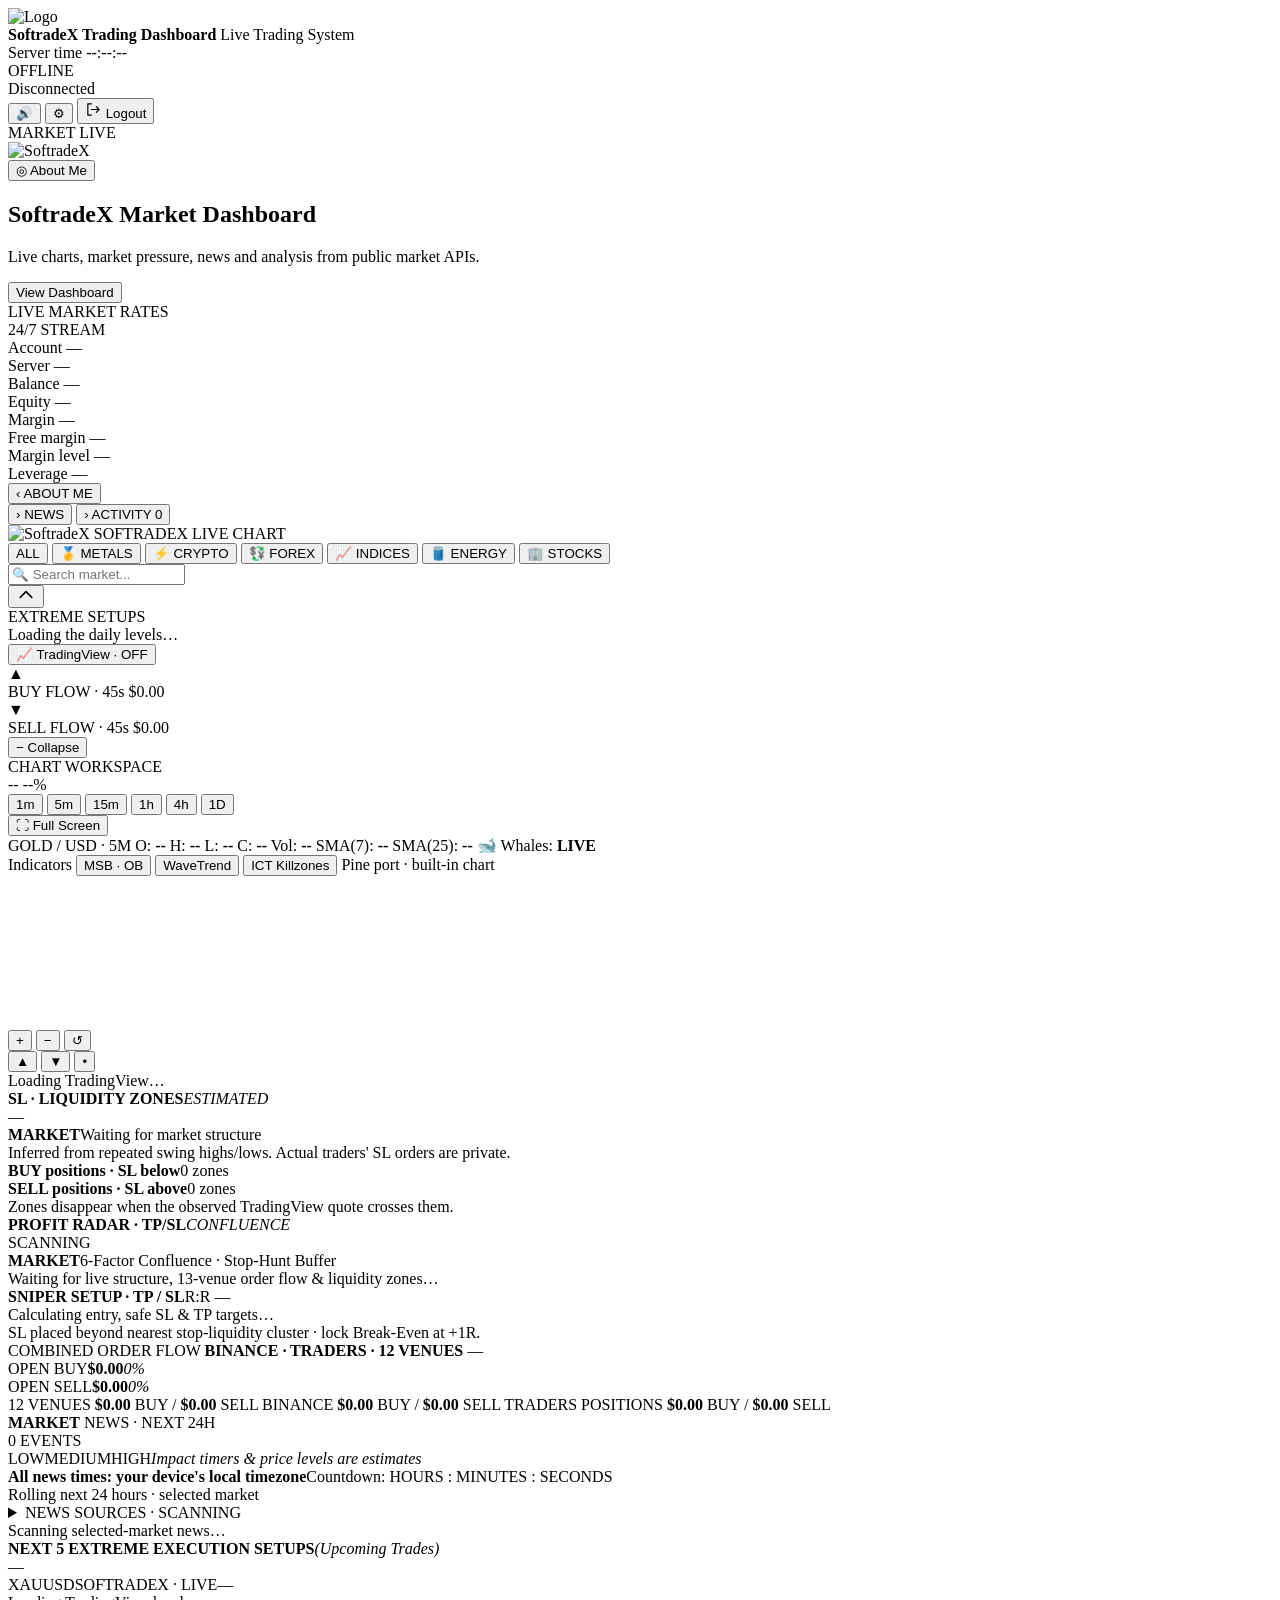
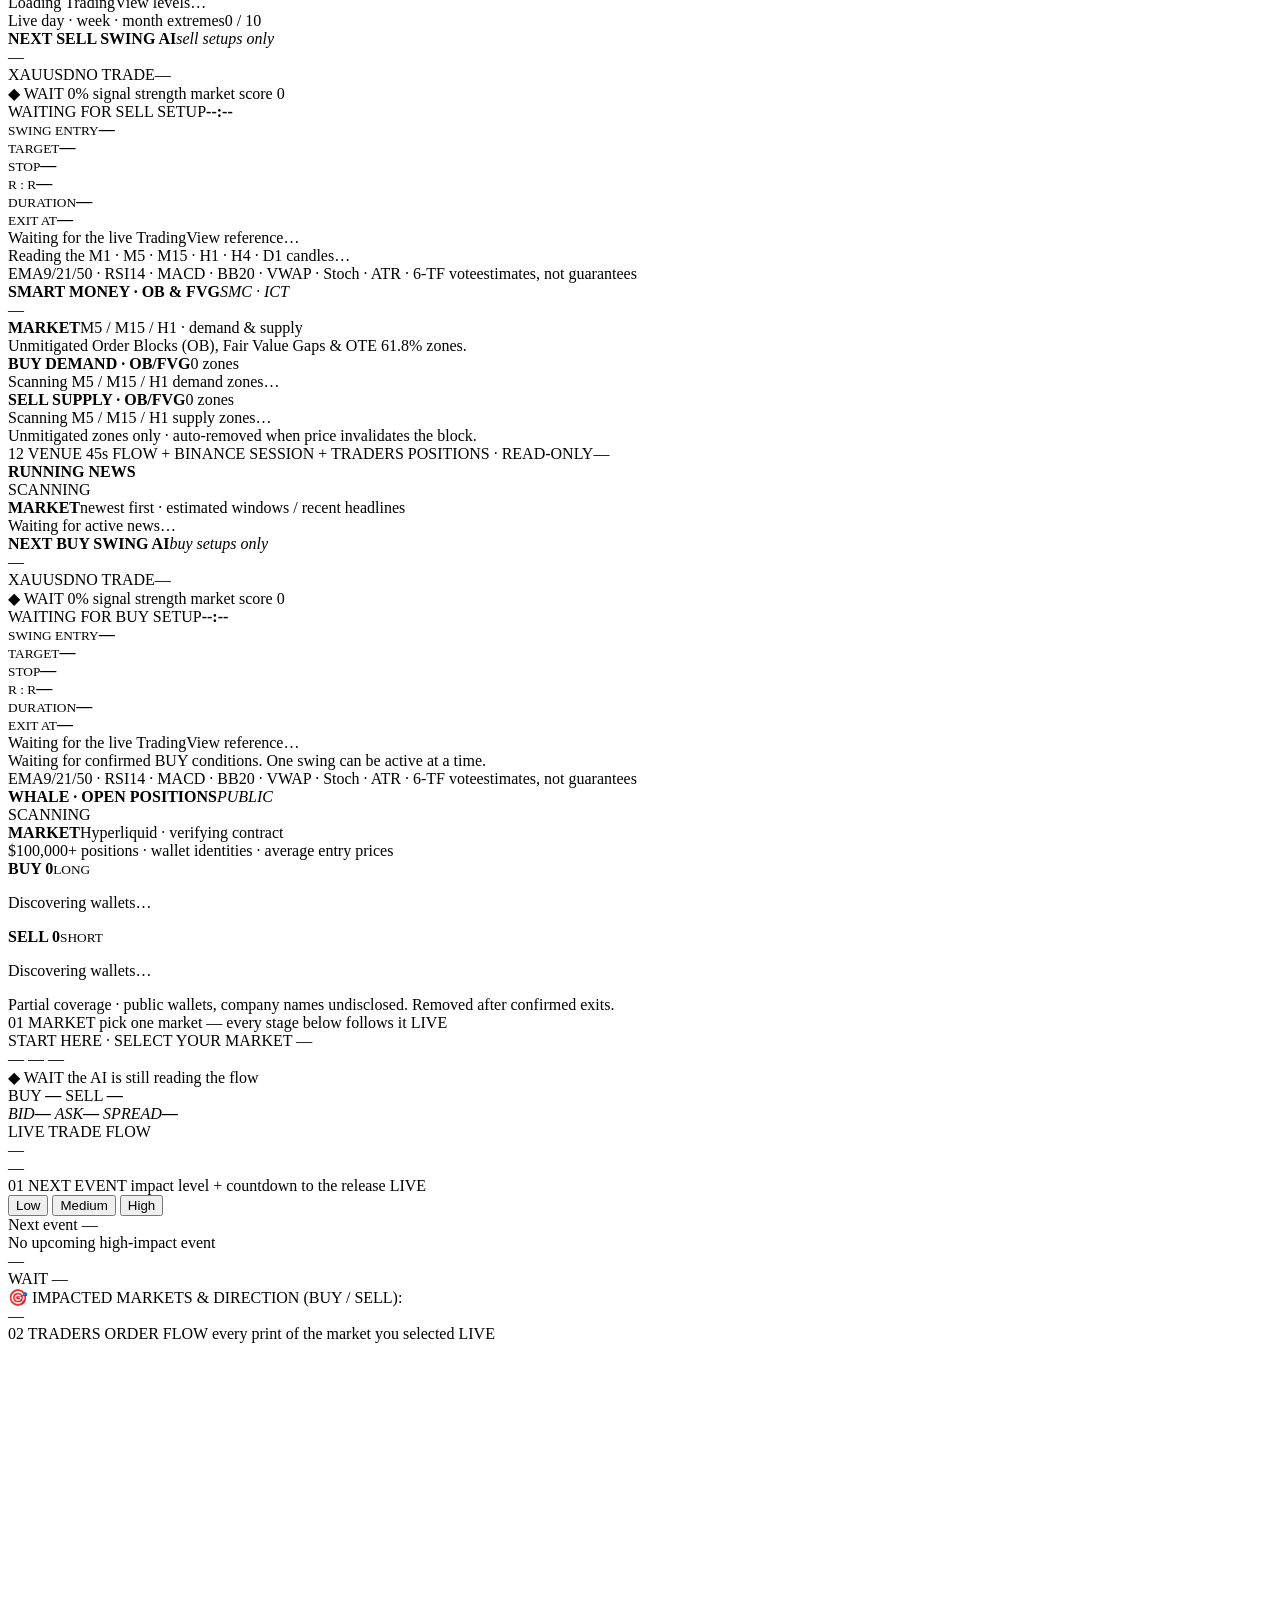
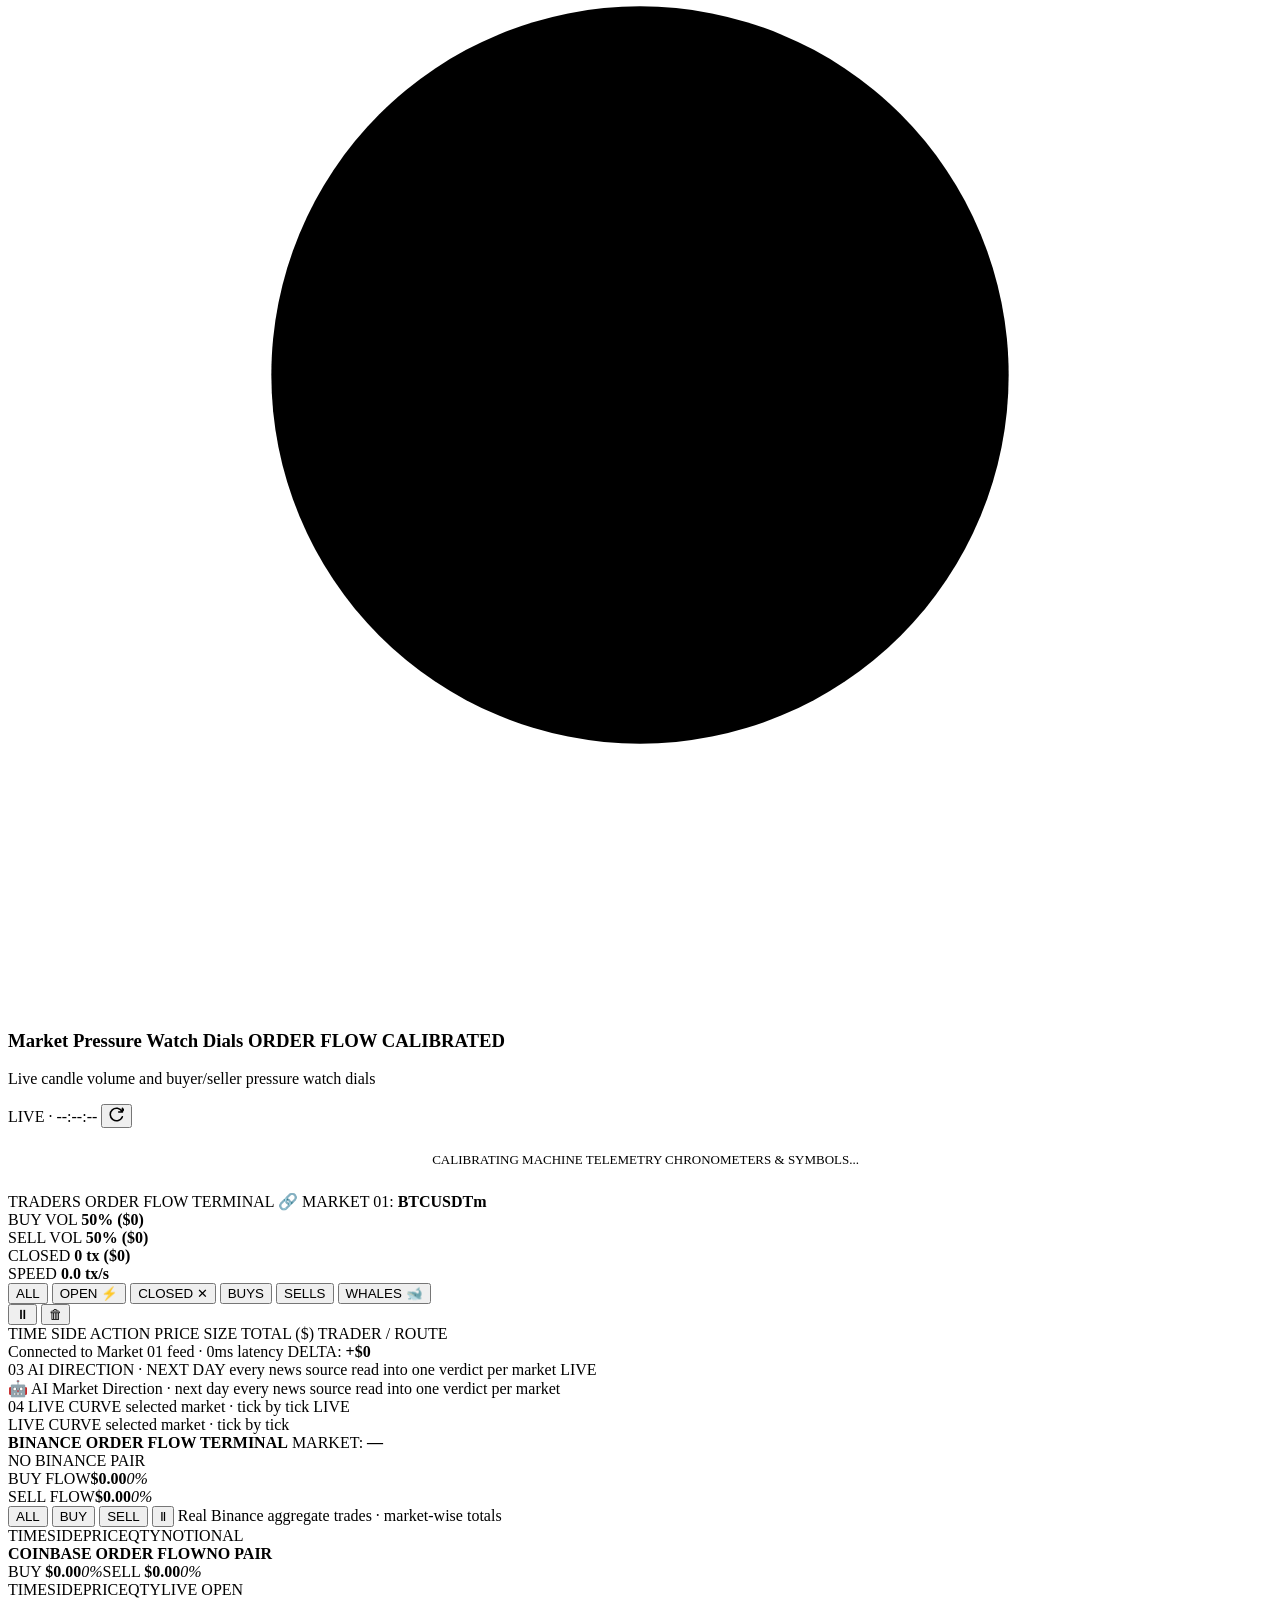
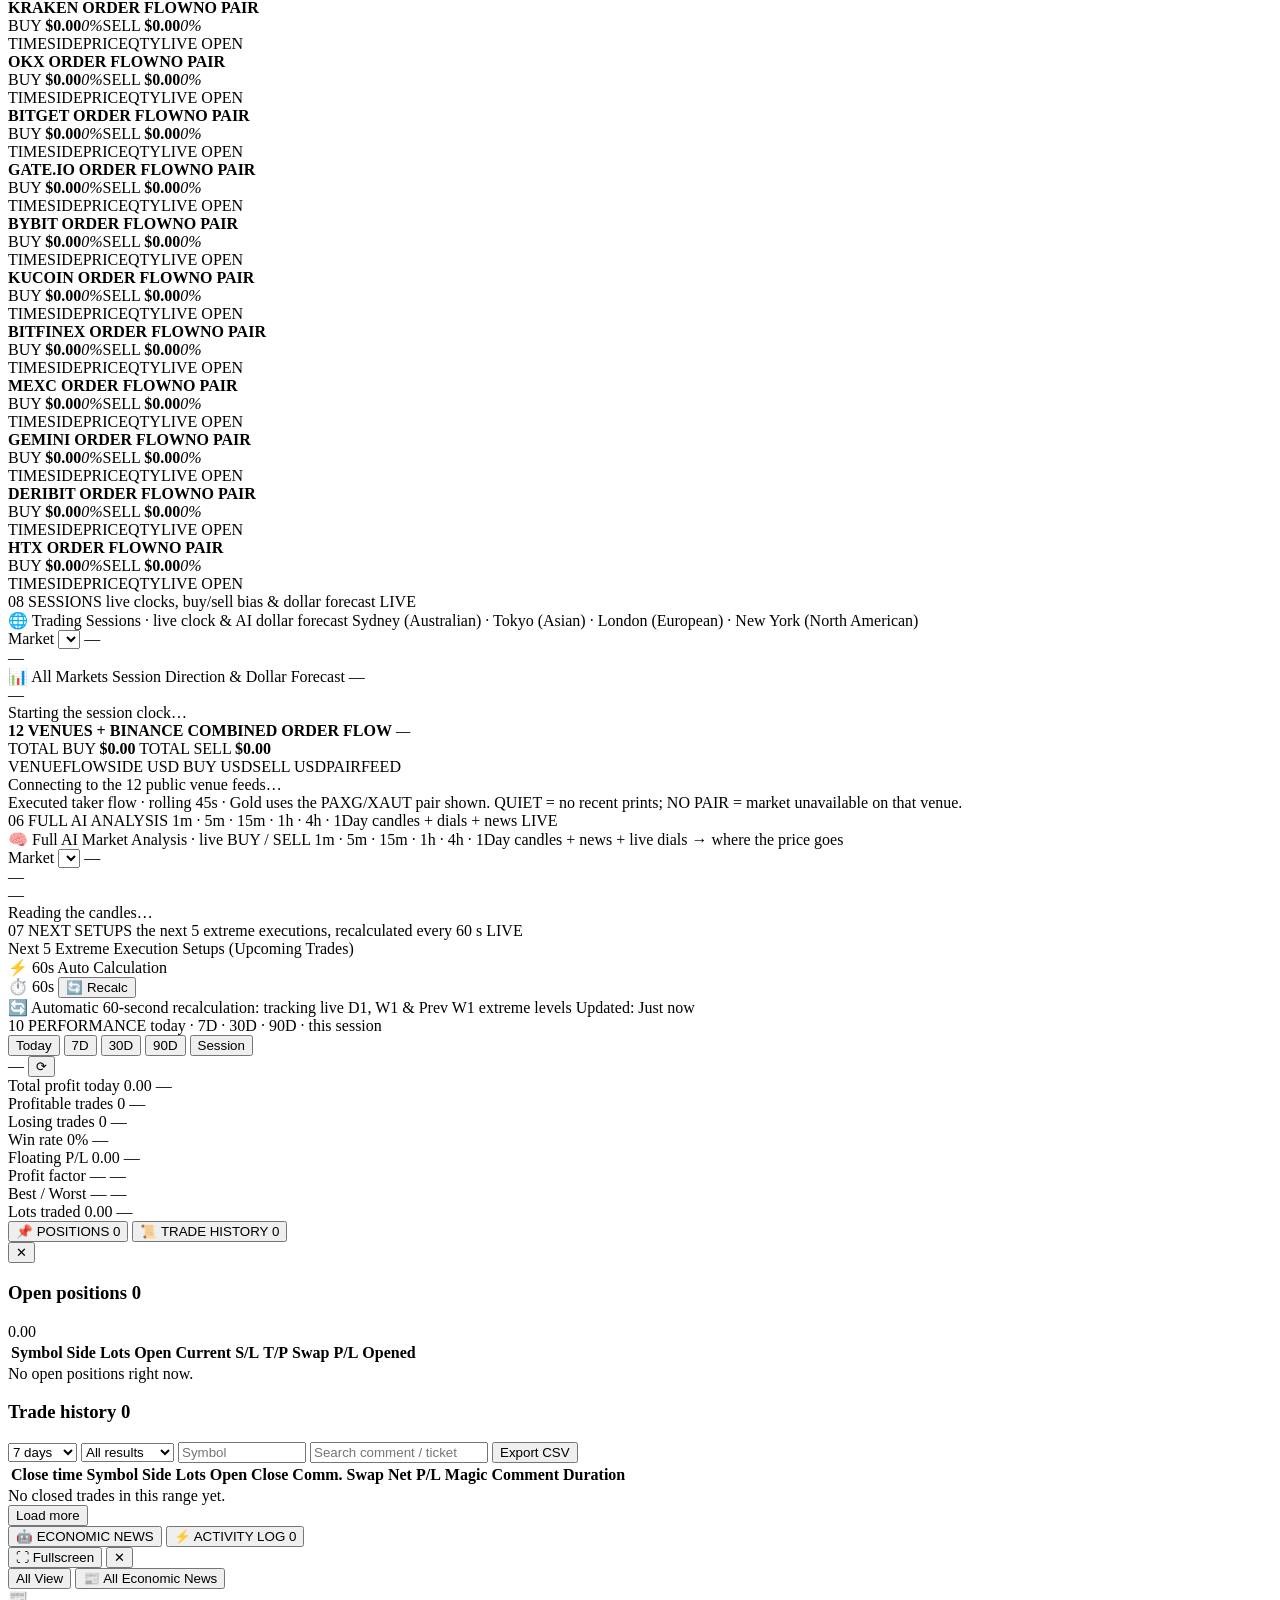
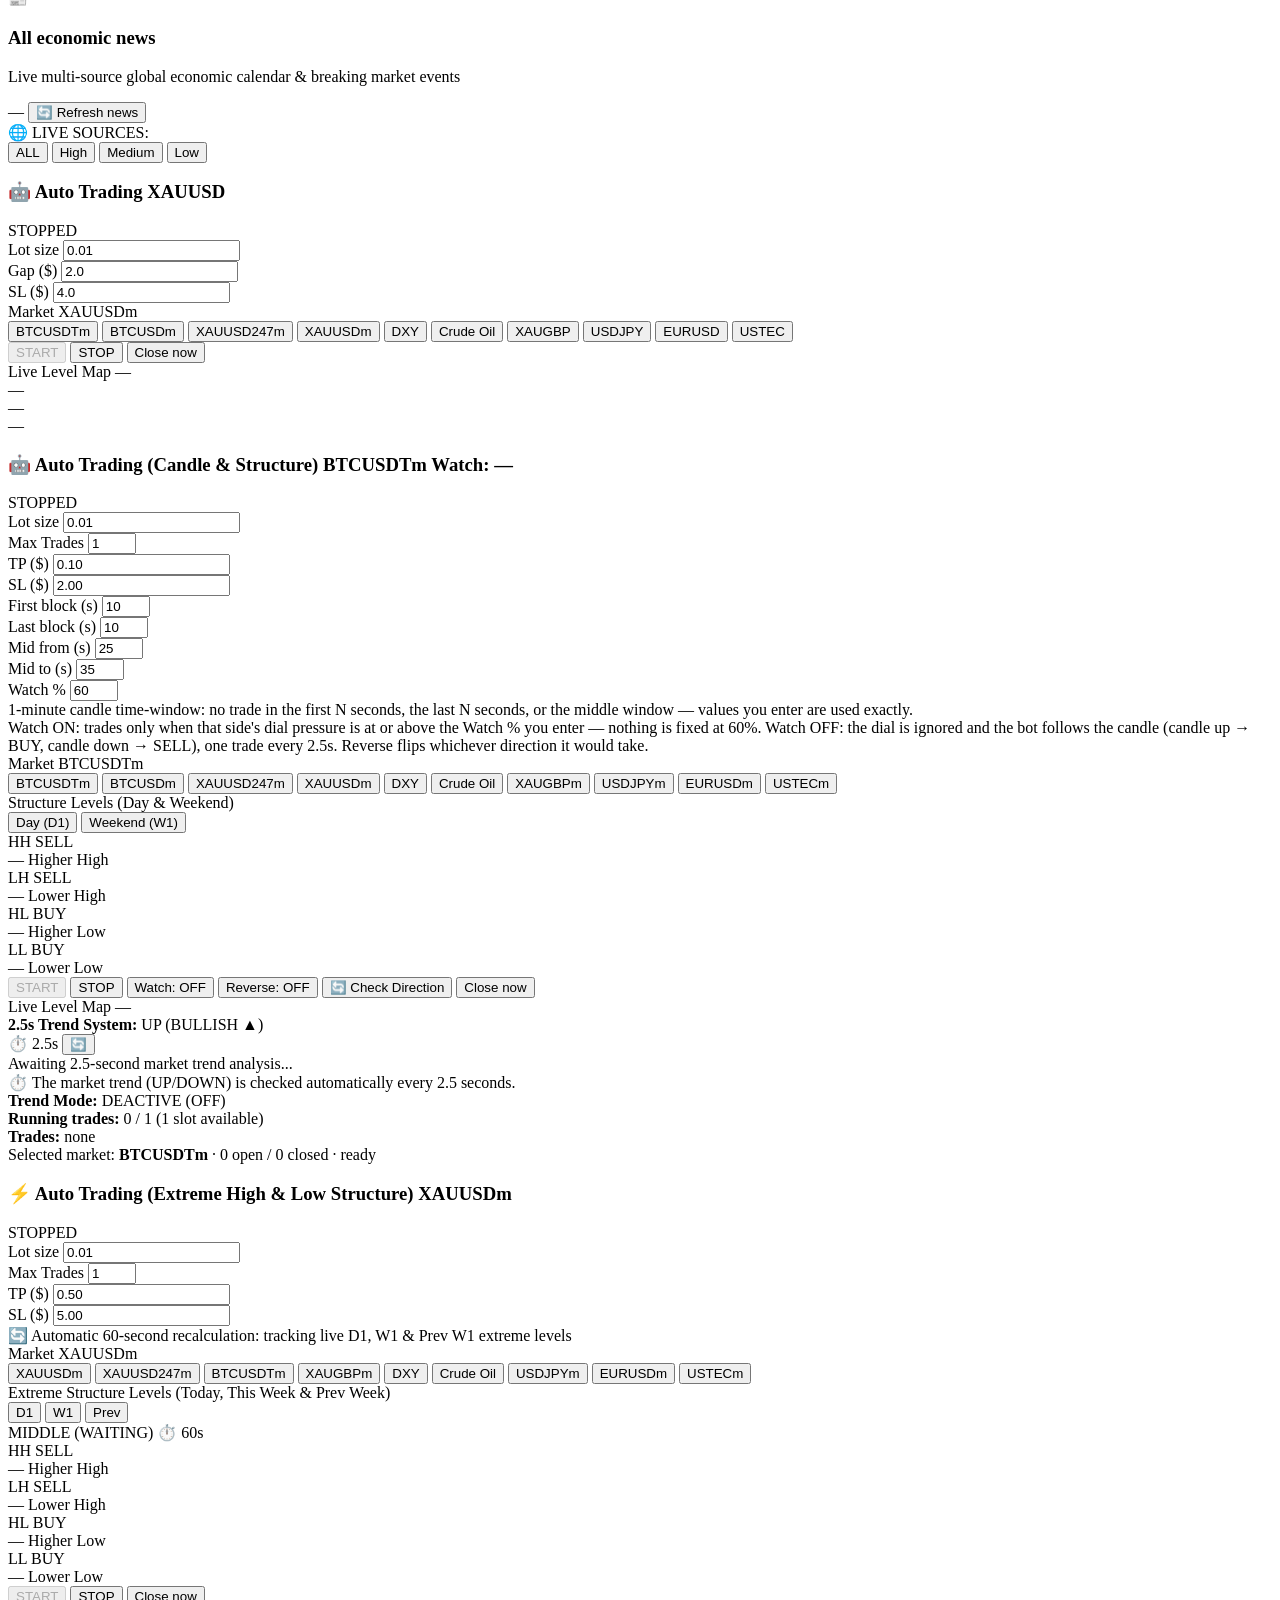
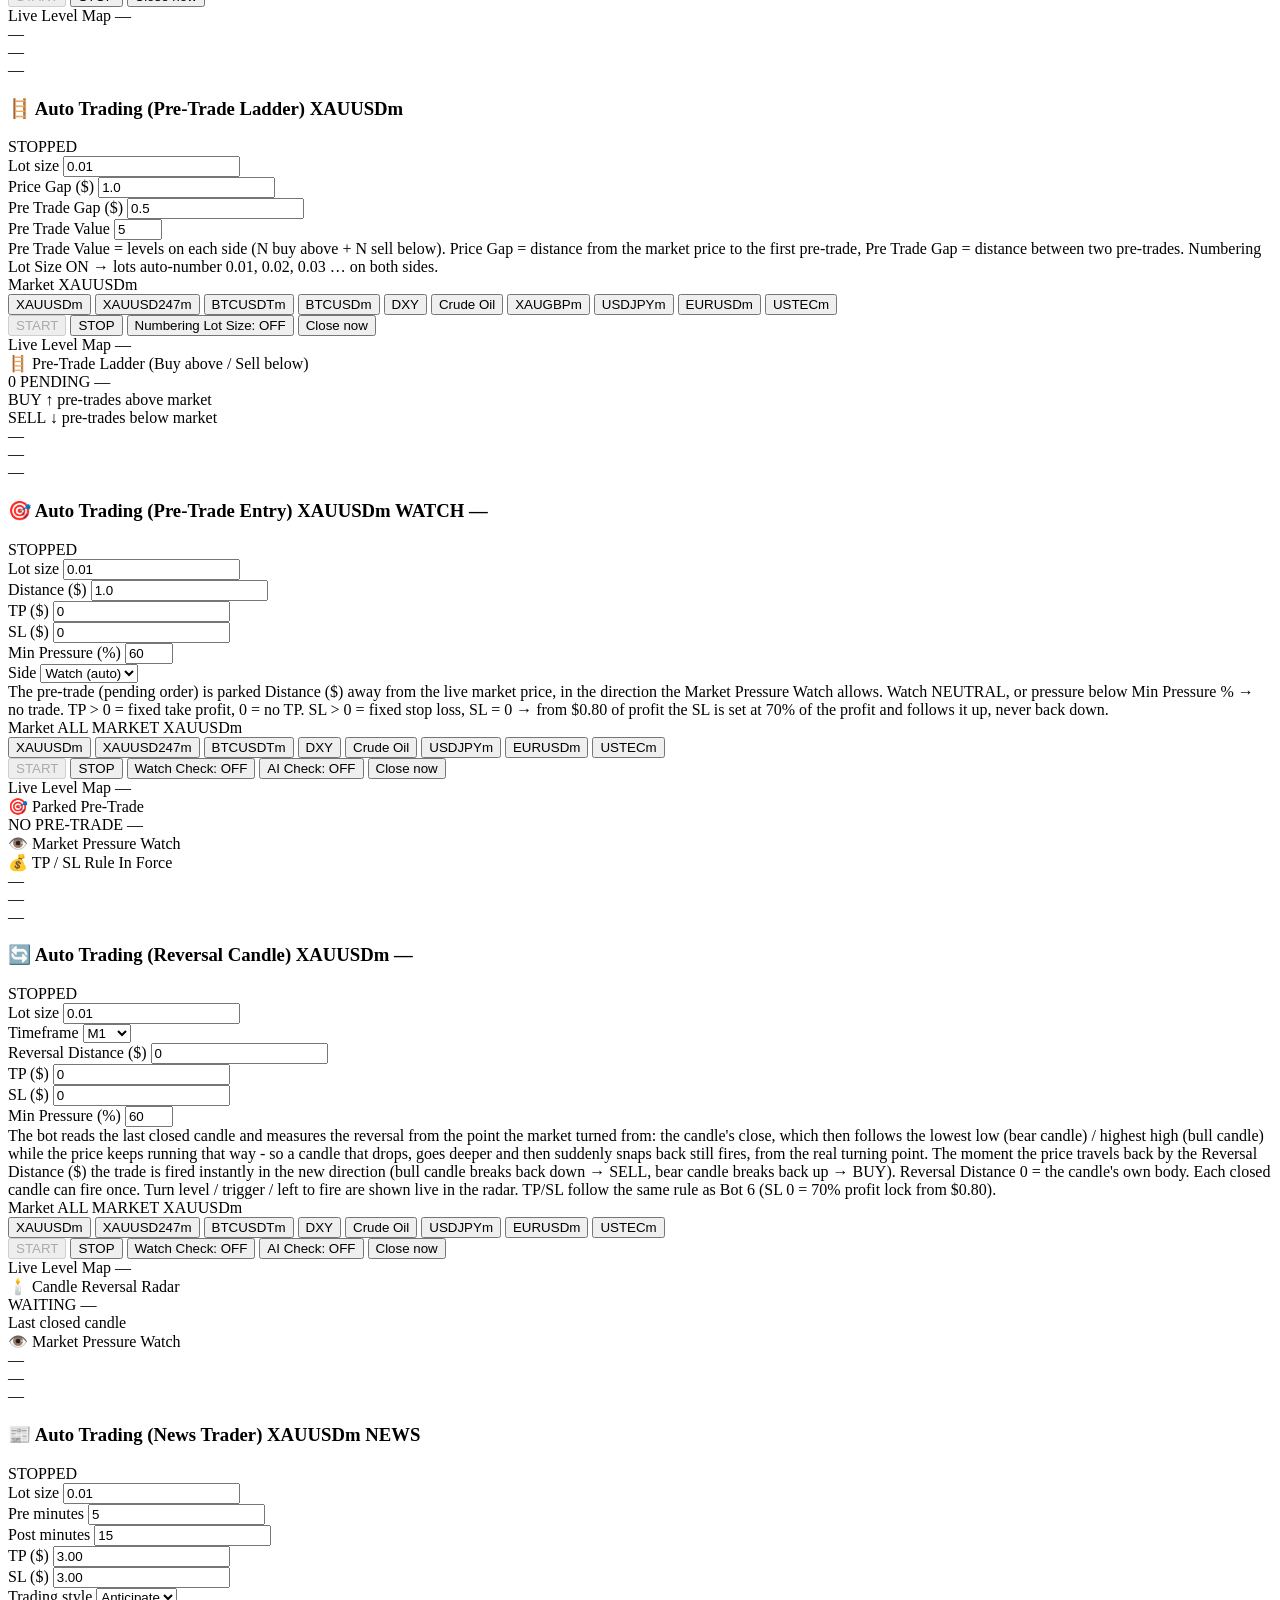
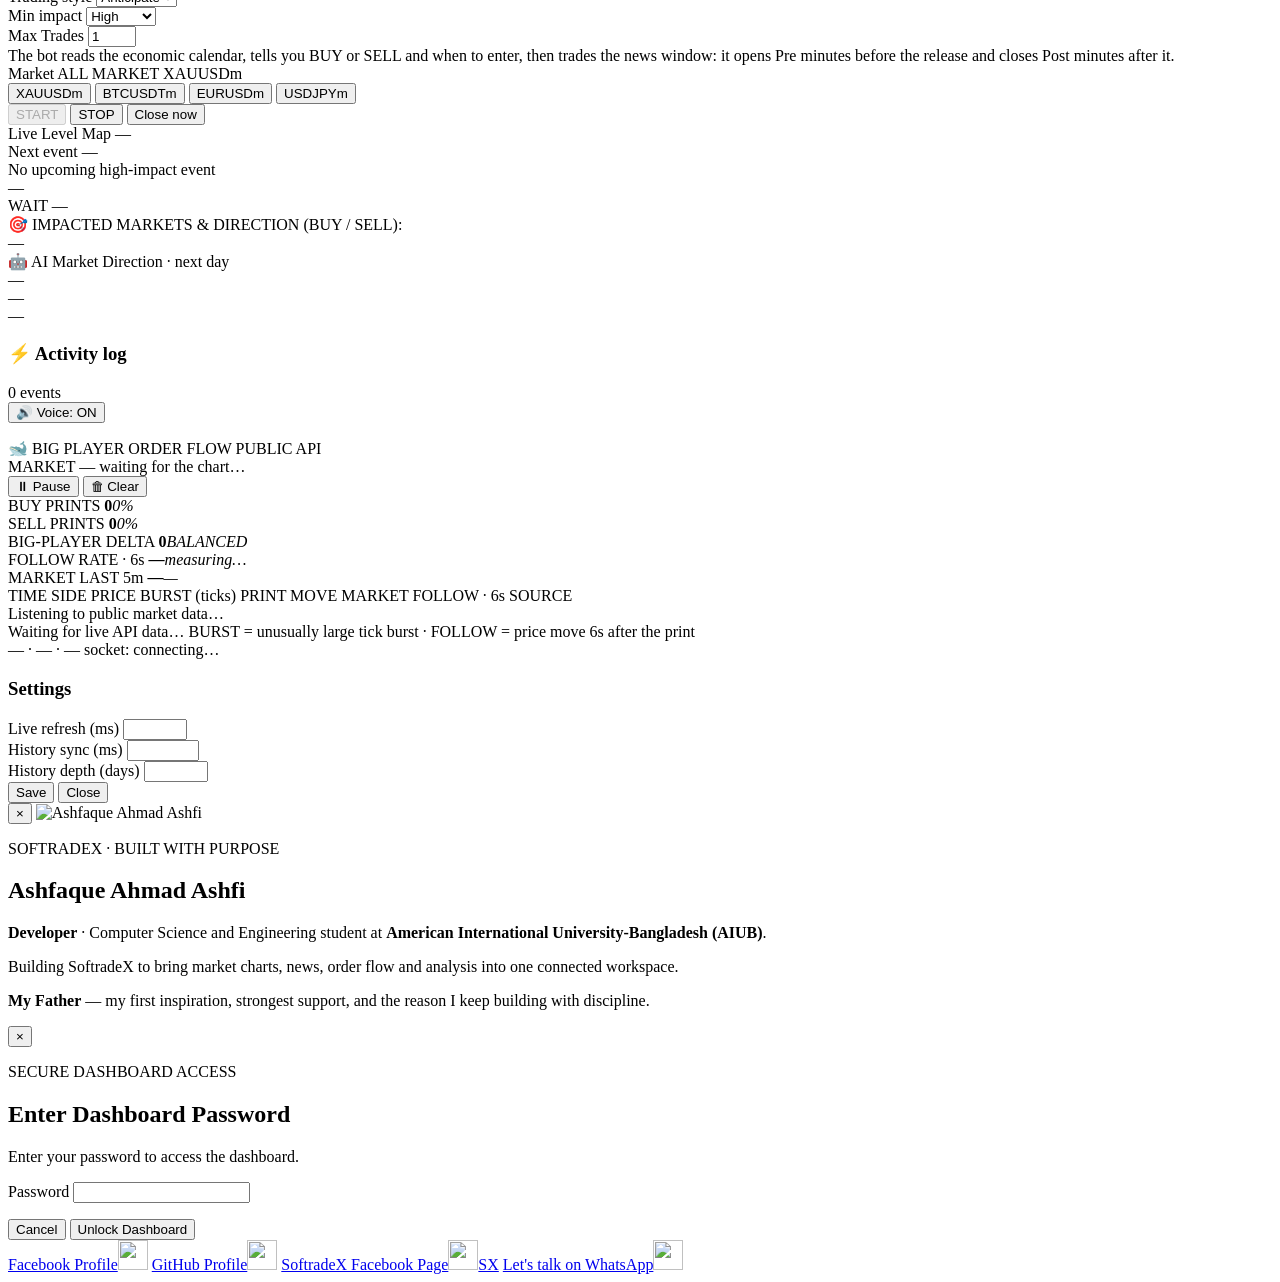
==== commit cfd1299b: "Add Smart Money & Profit Radar TP/SL panels, fix UI layout and economic calendar feeds" ====
--- a/web/index.html
+++ b/web/index.html
@@ -20,15 +20,15 @@
     <!-- Full-coverage glass pass: closes the remaining 185 unstyled classes -->
     <link rel="stylesheet" href="/static/styles-glass-v2.css?v=dashboard20261114c" />
     <!-- Fullscreen workspace, 24h market-news terminal and chart pressure overlay -->
-    <link rel="stylesheet" href="/static/workspace-enhanced.css?v=20261114_allsetups2" />
+    <link rel="stylesheet" href="/static/workspace-enhanced.css?v=20261115_profit3" />
     <link rel="stylesheet" href="/static/mobile-overflow-fix.css?v=20261106_contain2" />
     <link rel="stylesheet" href="/static/about.css?v=20261030_about3" />
     <link rel="stylesheet" href="/static/extreme-levels.css?v=20261102_levels2" />
     <!-- Final frosted-glass surfaces and controls; keep after component styles. -->
-    <link rel="stylesheet" href="/static/glass-ui.css?v=20261114_matchedcards1" />
+    <link rel="stylesheet" href="/static/glass-ui.css?v=20261115_profit2" />
     <link rel="stylesheet" href="/static/page-performance.css?v=20261114_smooth3" />
     <link rel="stylesheet" href="/static/running-news-alert.css?v=20261114_compact2" />
-    <link rel="stylesheet" href="/static/whale-positions.css?v=20261114_matchedcards1" />
+    <link rel="stylesheet" href="/static/whale-positions.css?v=20261115_profit2" />
     <link rel="stylesheet" href="/static/contact.css?v=20261114_social4" />
   <link rel="icon" type="image/jpeg" href="/static/logo.jpg" />
 </head>
@@ -348,6 +348,17 @@
             <div class="slz-foot" id="slz-foot">Zones disappear when the observed TradingView quote crosses them.</div>
           </section>
 
+          <!-- Profit Radar: 6-factor confluence & stop-hunt protected TP/SL beneath the right half of the chart. -->
+          <section class="live-market-panel stop-liquidity-panel profit-radar-panel" id="profit-radar-panel" aria-label="Profit Radar TP/SL execution panel">
+            <div class="live-panel-head"><div><strong>PROFIT RADAR · TP/SL</strong><em id="prp-edge-badge">CONFLUENCE</em></div><span id="prp-verdict">SCANNING</span></div>
+            <div class="live-panel-meta"><b id="prp-market">MARKET</b><span id="prp-status">6-Factor Confluence · Stop-Hunt Buffer</span></div>
+            <div class="slz-disclosure prp-disclosure" id="prp-rule">Waiting for live structure, 13-venue order flow &amp; liquidity zones…</div>
+            <div class="slz-groups">
+              <div class="slz-group buy prp-sniper-group"><div class="slz-group-head"><b>SNIPER SETUP · TP / SL</b><span id="prp-rr-badge">R:R —</span></div><div id="prp-plan-list" class="slz-list prp-list" tabindex="0" role="region" aria-label="Executable entry, stop-loss and take-profit plan"><div class="slz-empty">Calculating entry, safe SL &amp; TP targets…</div></div></div>
+            </div>
+            <div class="slz-foot" id="prp-foot">SL placed beyond nearest stop-liquidity cluster · lock Break-Even at +1R.</div>
+          </section>
+
           <!-- Left: selected-market upcoming news, swing and flow intelligence -->
           <div class="binance-book-sidebar" id="binance-book-sidebar">
             <!-- ================= COMBINED 12-VENUE ORDER FLOW + TRADERS POSITIONS ================= -->
@@ -420,6 +431,16 @@
                 <div class="sai-src" id="sai-src">Waiting for the live TradingView reference…</div>
                 <div class="sai-why" id="sai-why">Reading the M1 · M5 · M15 · H1 · H4 · D1 candles…</div>
                 <div class="sai-foot"><span>EMA9/21/50 · RSI14 · MACD · BB20 · VWAP · Stoch · ATR · 6-TF vote</span><span>estimates, not guarantees</span></div>
+              </section>
+              <section class="live-market-panel stop-liquidity-panel smart-money-panel" id="smart-money-panel" aria-label="Smart Money Order Blocks, Fair Value Gaps and OTE zones">
+                <div class="live-panel-head"><div><strong>SMART MONEY · OB &amp; FVG</strong><em>SMC · ICT</em></div><span id="smc-price">—</span></div>
+                <div class="live-panel-meta"><b id="smc-market">MARKET</b><span id="smc-status">M5 / M15 / H1 · demand &amp; supply</span></div>
+                <div class="slz-disclosure">Unmitigated Order Blocks (OB), Fair Value Gaps &amp; OTE 61.8% zones.</div>
+                <div class="slz-groups">
+                  <div class="slz-group buy"><div class="slz-group-head"><b>BUY DEMAND · OB/FVG</b><span id="smc-buy-count">0 zones</span></div><div id="smc-buy-list" class="slz-list smc-list" tabindex="0" role="region" aria-label="Scrollable BUY demand zones"><div class="slz-empty">Scanning M5 / M15 / H1 demand zones…</div></div></div>
+                  <div class="slz-group sell"><div class="slz-group-head"><b>SELL SUPPLY · OB/FVG</b><span id="smc-sell-count">0 zones</span></div><div id="smc-sell-list" class="slz-list smc-list" tabindex="0" role="region" aria-label="Scrollable SELL supply zones"><div class="slz-empty">Scanning M5 / M15 / H1 supply zones…</div></div></div>
+                </div>
+                <div class="slz-foot" id="smc-foot">Unmitigated zones only · auto-removed when price invalidates the block.</div>
               </section>
               <div class="vfb-list" id="vfb-list"></div>
               <div class="vfb-foot"><span>12 VENUE 45s FLOW + BINANCE SESSION + TRADERS POSITIONS · READ-ONLY</span><span id="vfb-updated">—</span></div>
@@ -2170,7 +2191,7 @@
   <script src="/static/softradex-terminal.js?v=20261114_cpanel2"></script>
   <script src="/static/chart-news-events.js?v=20261115_cpanel_auth1"></script>
   <script src="/static/news-list-renderer.js?v=20261114_smooth2"></script>
-  <script src="/static/app.js?v=20261115_cpanel_auth1"></script>
+  <script src="/static/app.js?v=20261115_profit3"></script>
   <script src="/static/traders-terminal.js?v=20261114_selectedflow1"></script>
   <script src="/static/binance-order-flow-terminal.js?v=20261114_smooth2"></script>
   <script src="/static/multi-exchange-order-flow.js?v=20261114_smooth2"></script>
@@ -2184,9 +2205,10 @@
   <script src="/static/running-news-alert.js?v=20261114_headlines24h1"></script>
   <script src="/static/chart-workspace.js?v=20261114_runningheadlines3"></script>
   <script src="/static/tv-setups.js?v=audit20261114b"></script>
-  <script src="/static/swing-ai.js?v=20261115_swingcalc4"></script>
+  <script src="/static/swing-ai.js?v=20261115_profit2"></script>
   <script src="/static/market-outlook-data.js?v=event-priority1"></script>
   <script src="/static/stop-liquidity.js?v=20261114_slbelow1"></script>
+  <script src="/static/profit-systems.js?v=20261115_profit3"></script>
   <script src="/static/public-whale-feed.js?v=20261114_whales3"></script>
   <script src="/static/whale-positions.js?v=20261114_matchedcards1"></script>
   <script src="/static/setups-strip.js?v=20261114_allsetups2"></script>
